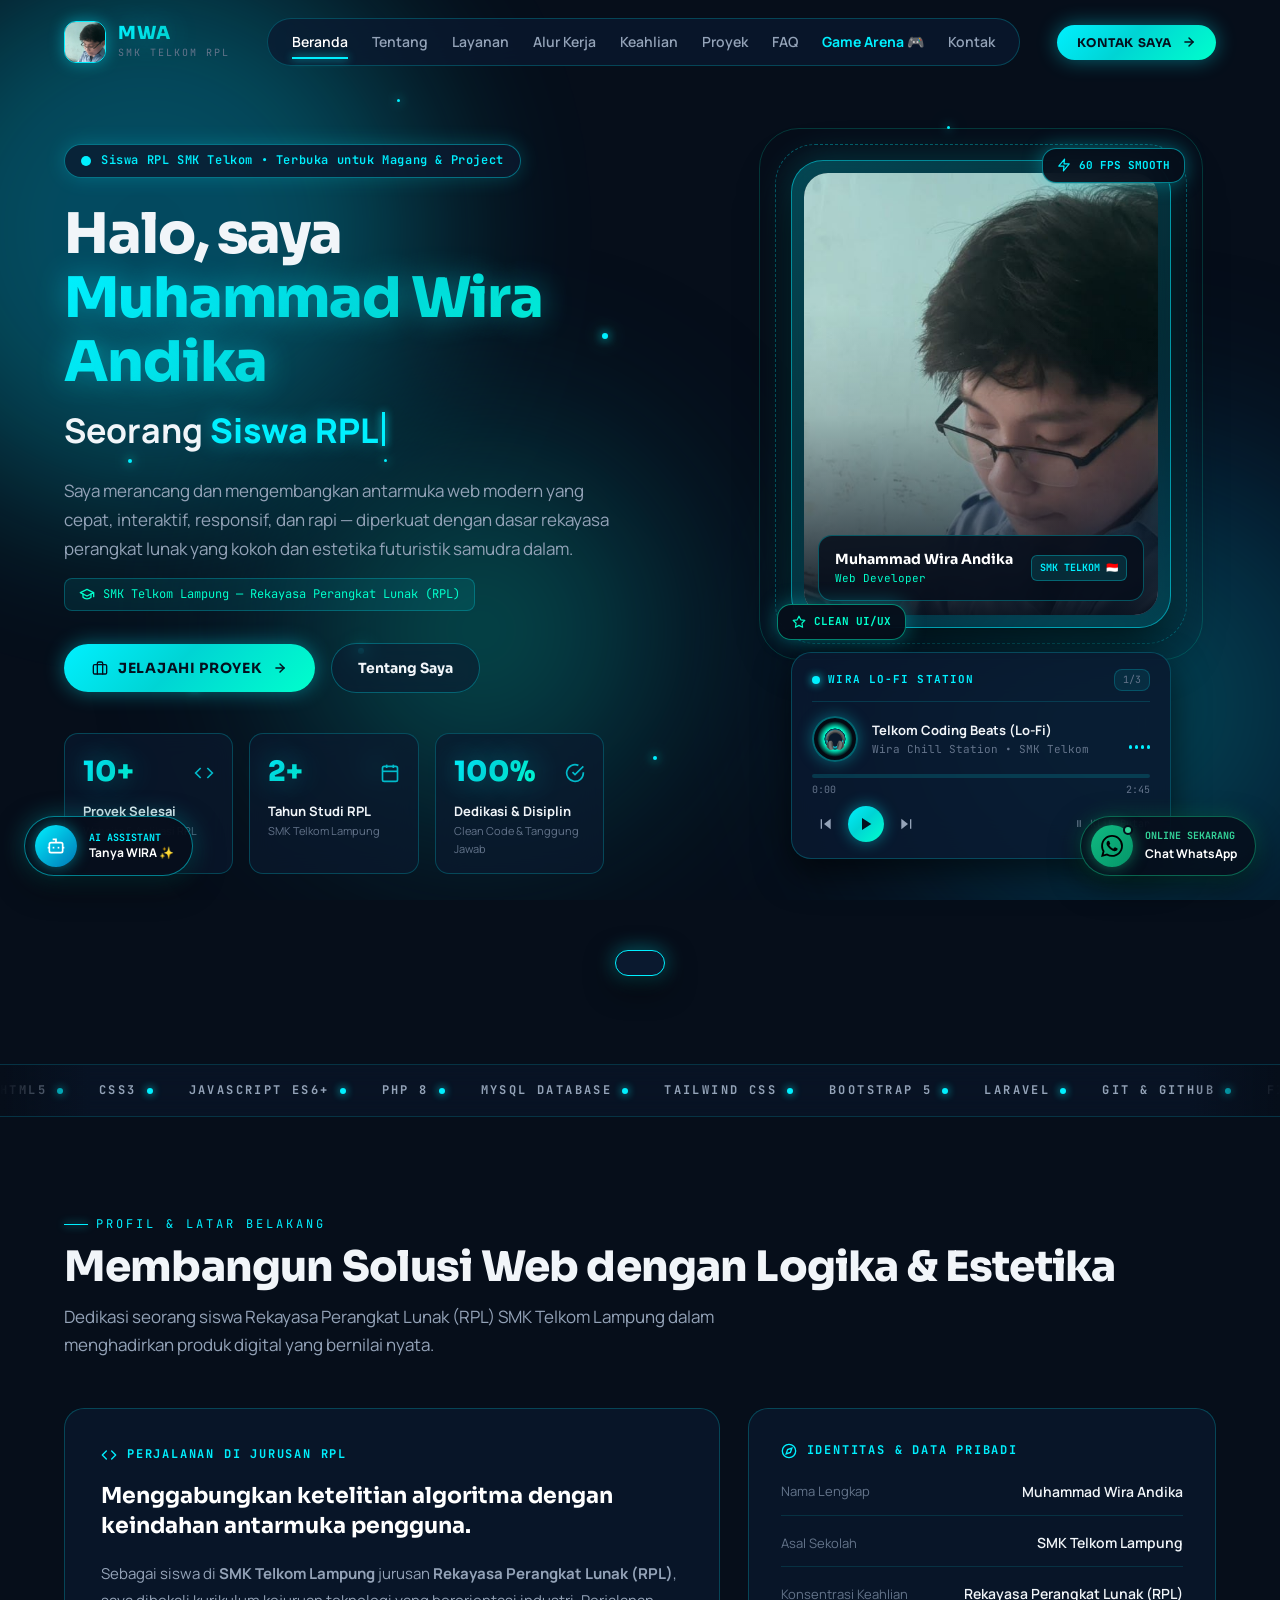
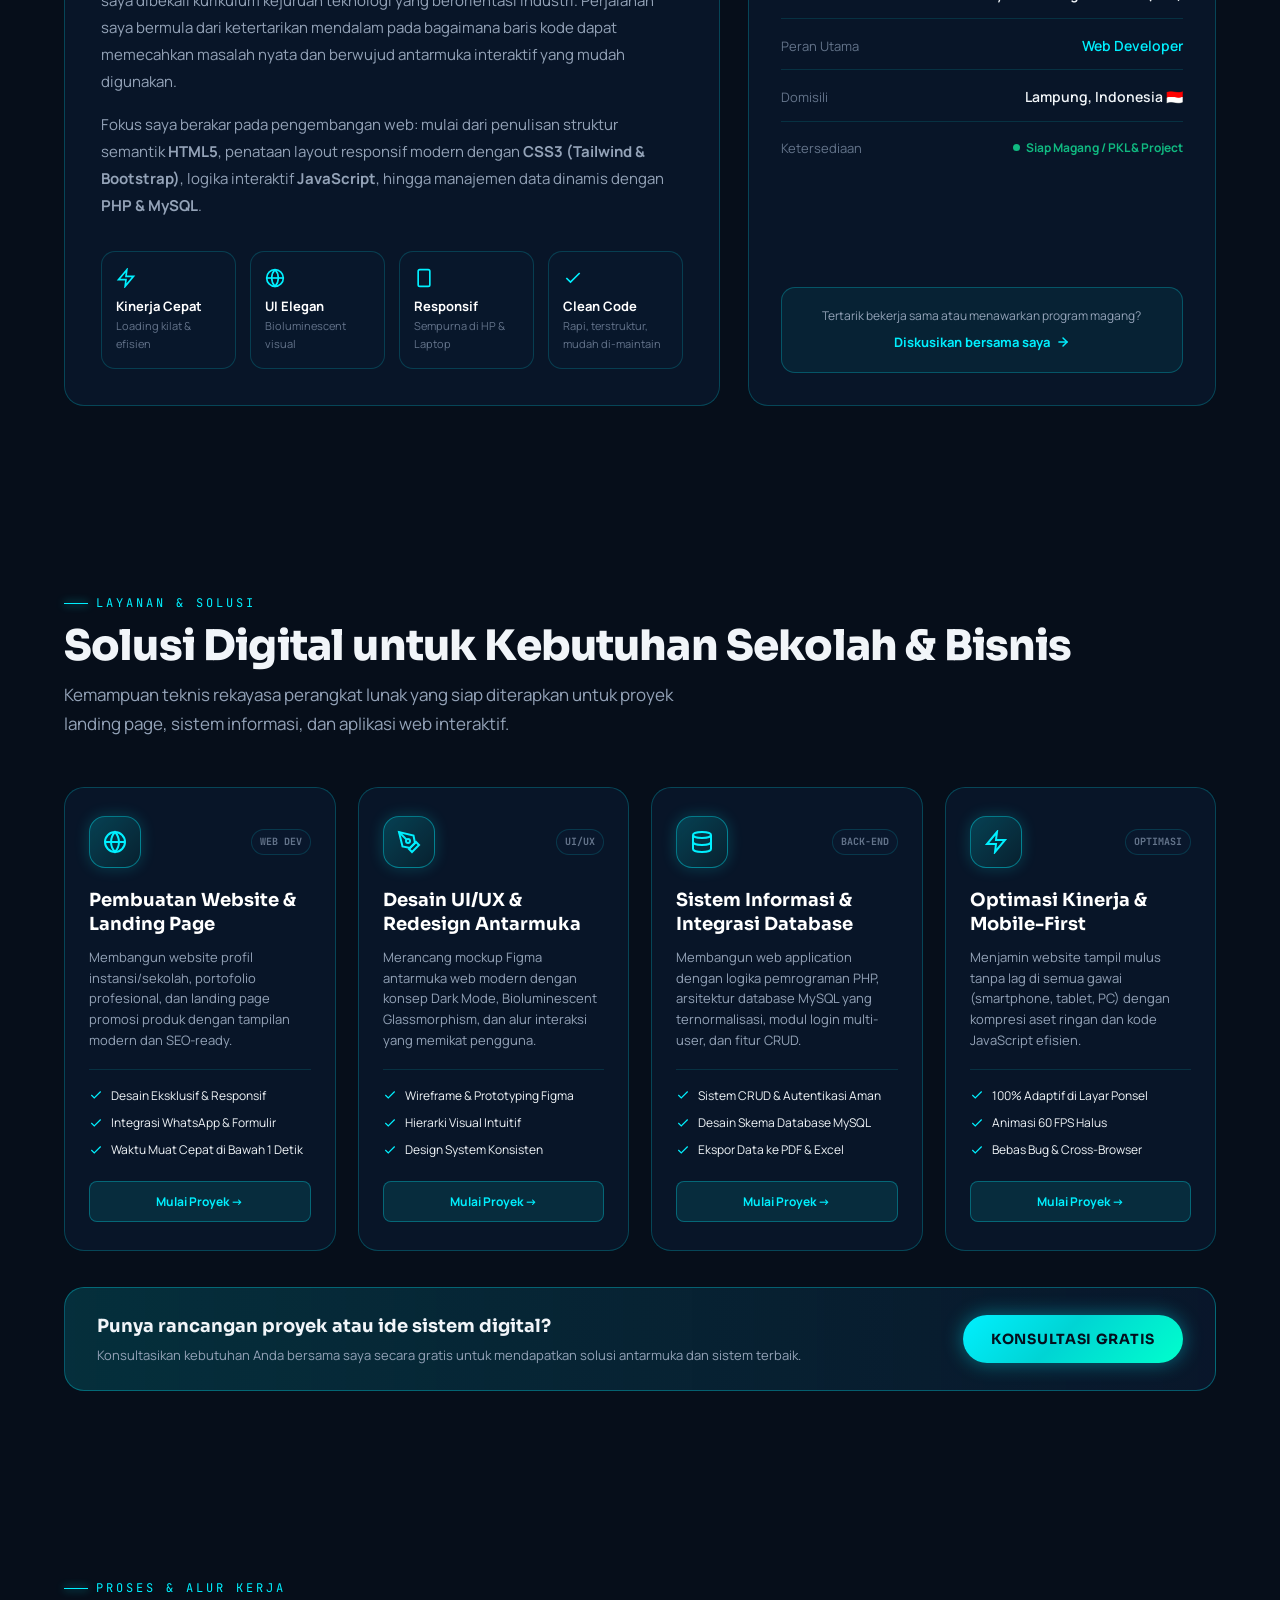
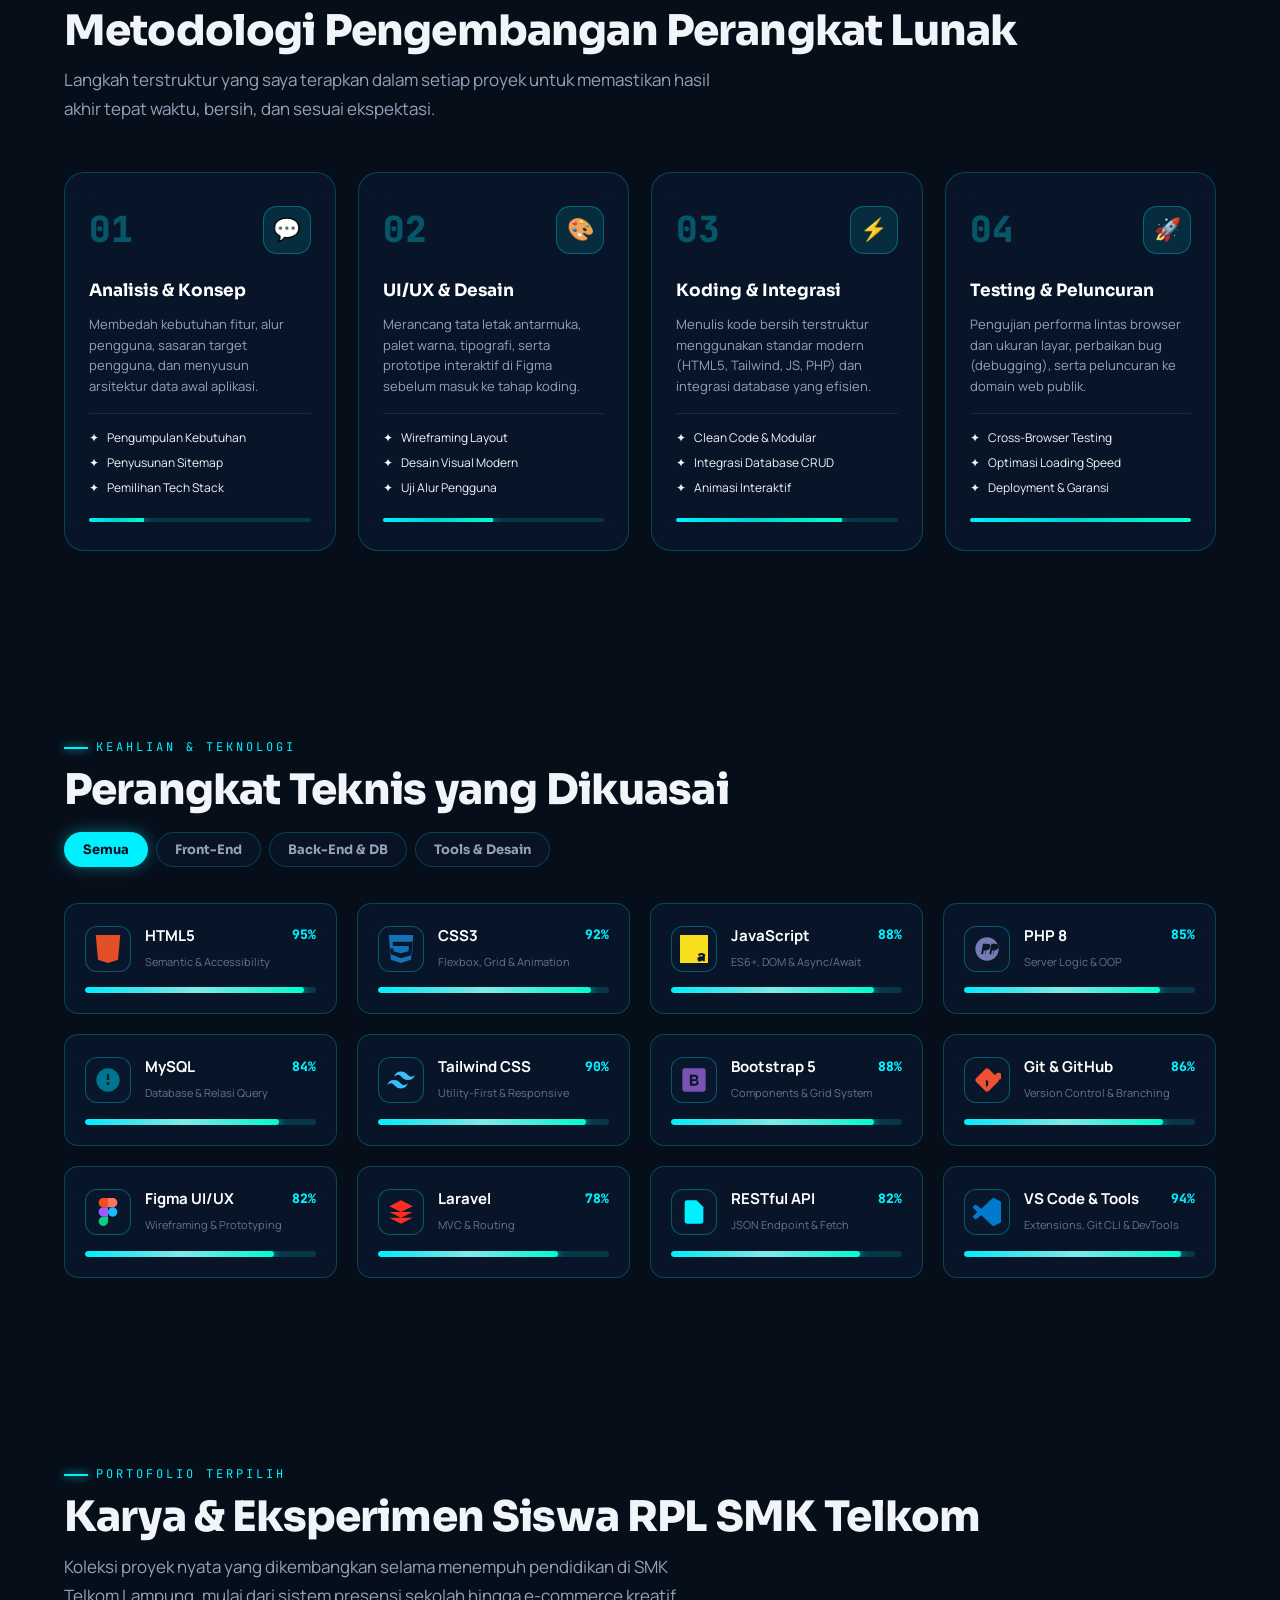
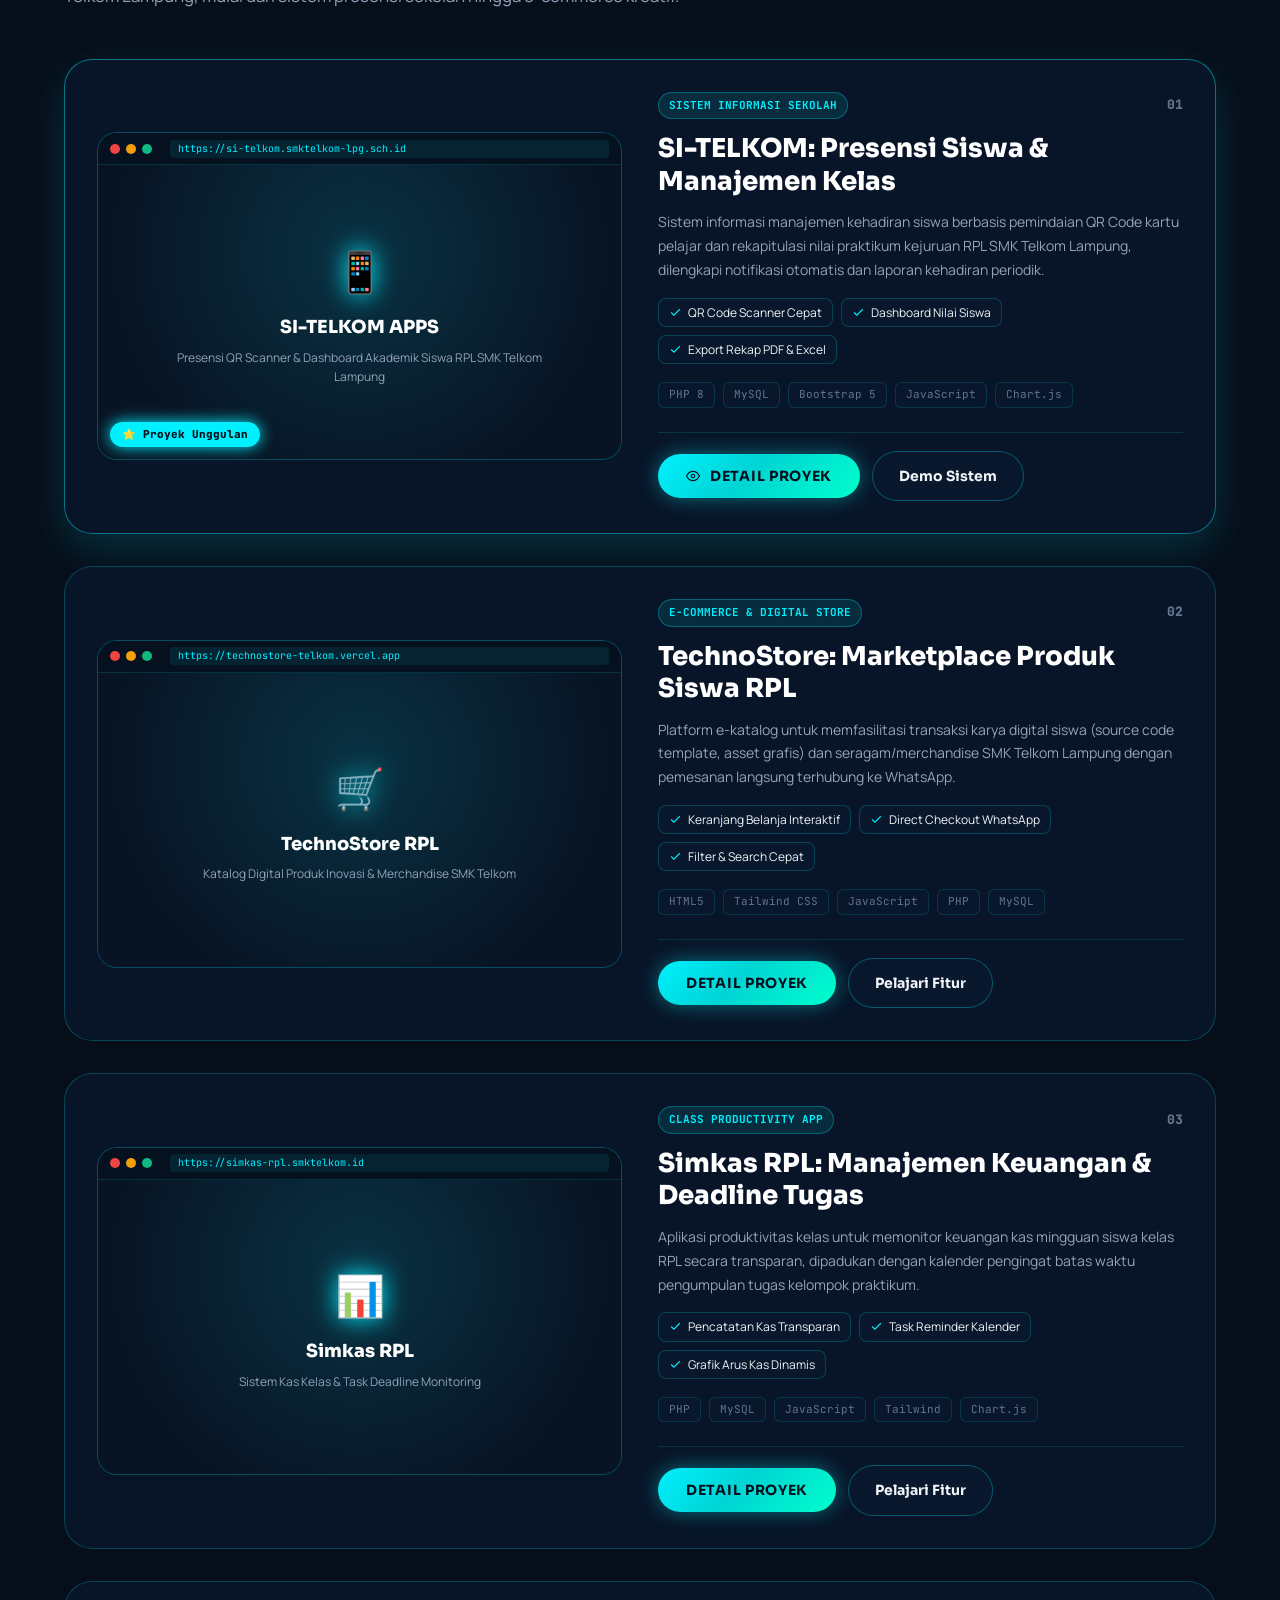
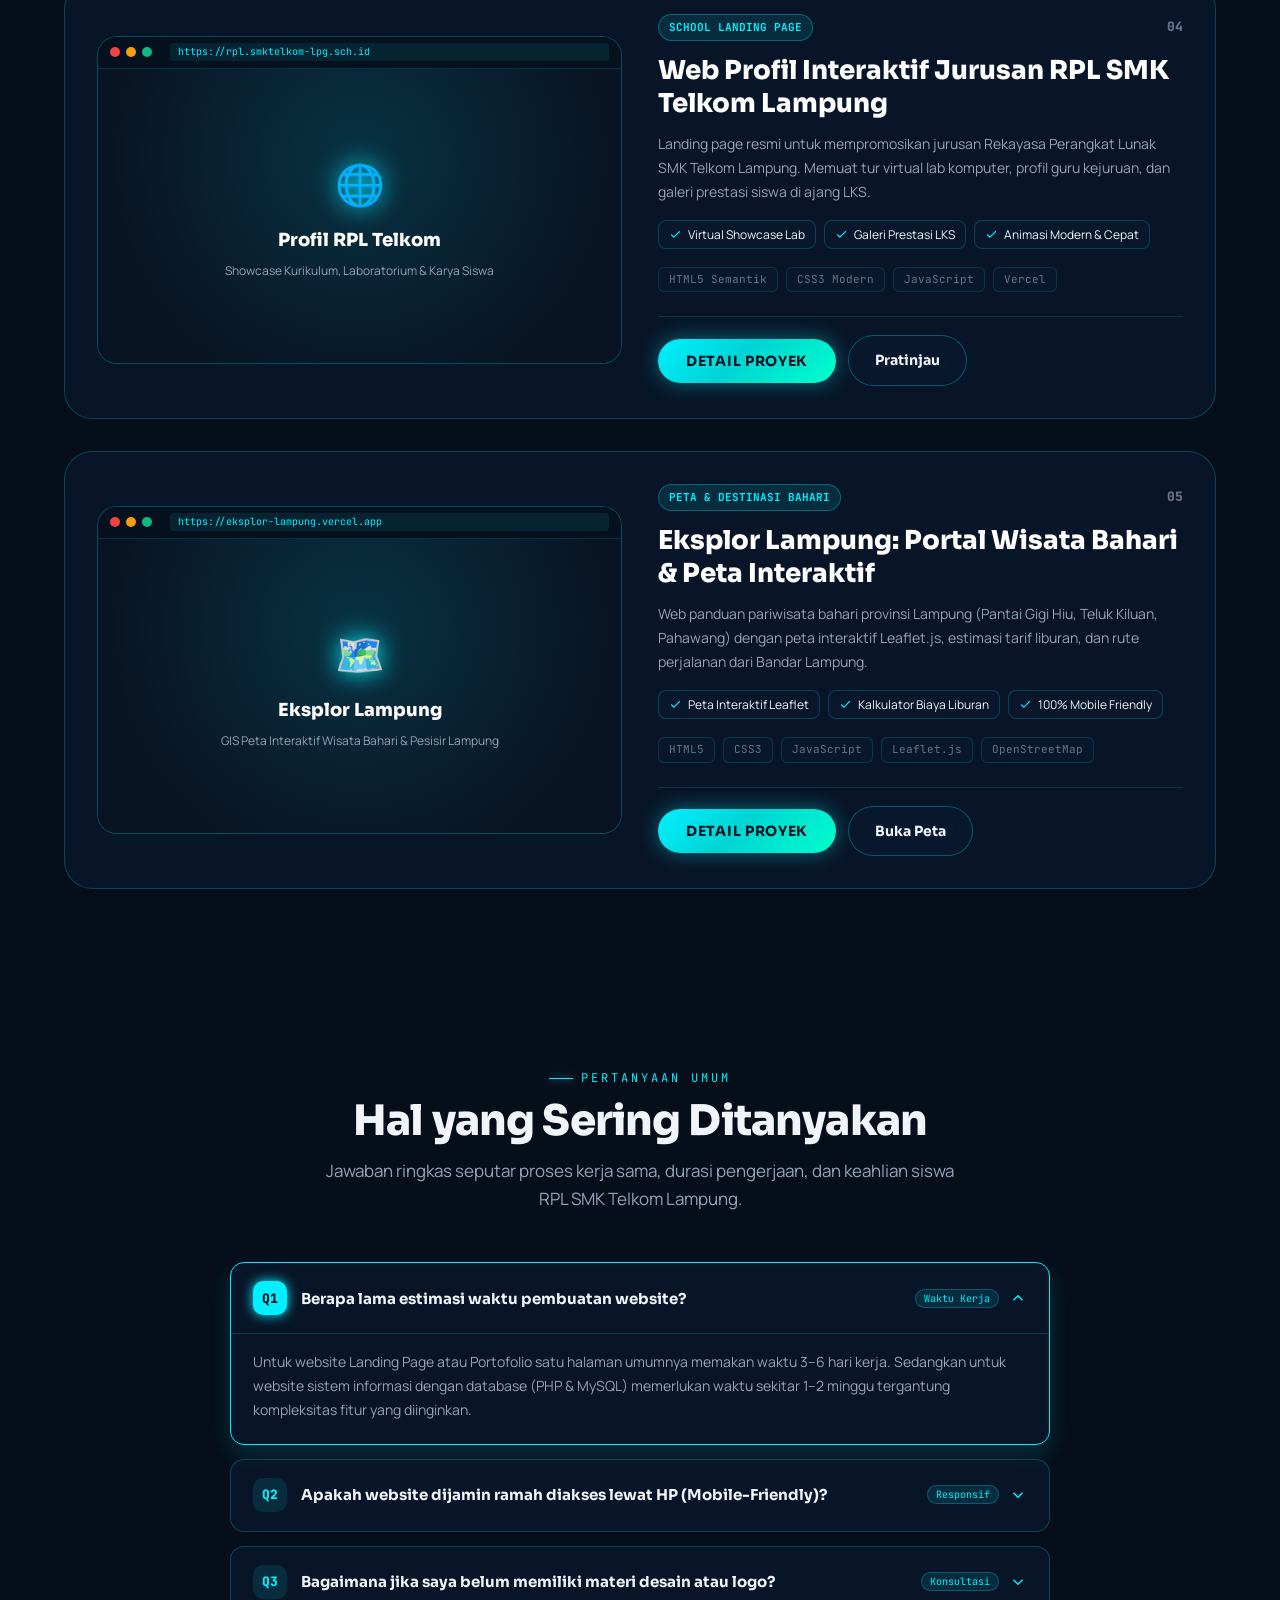
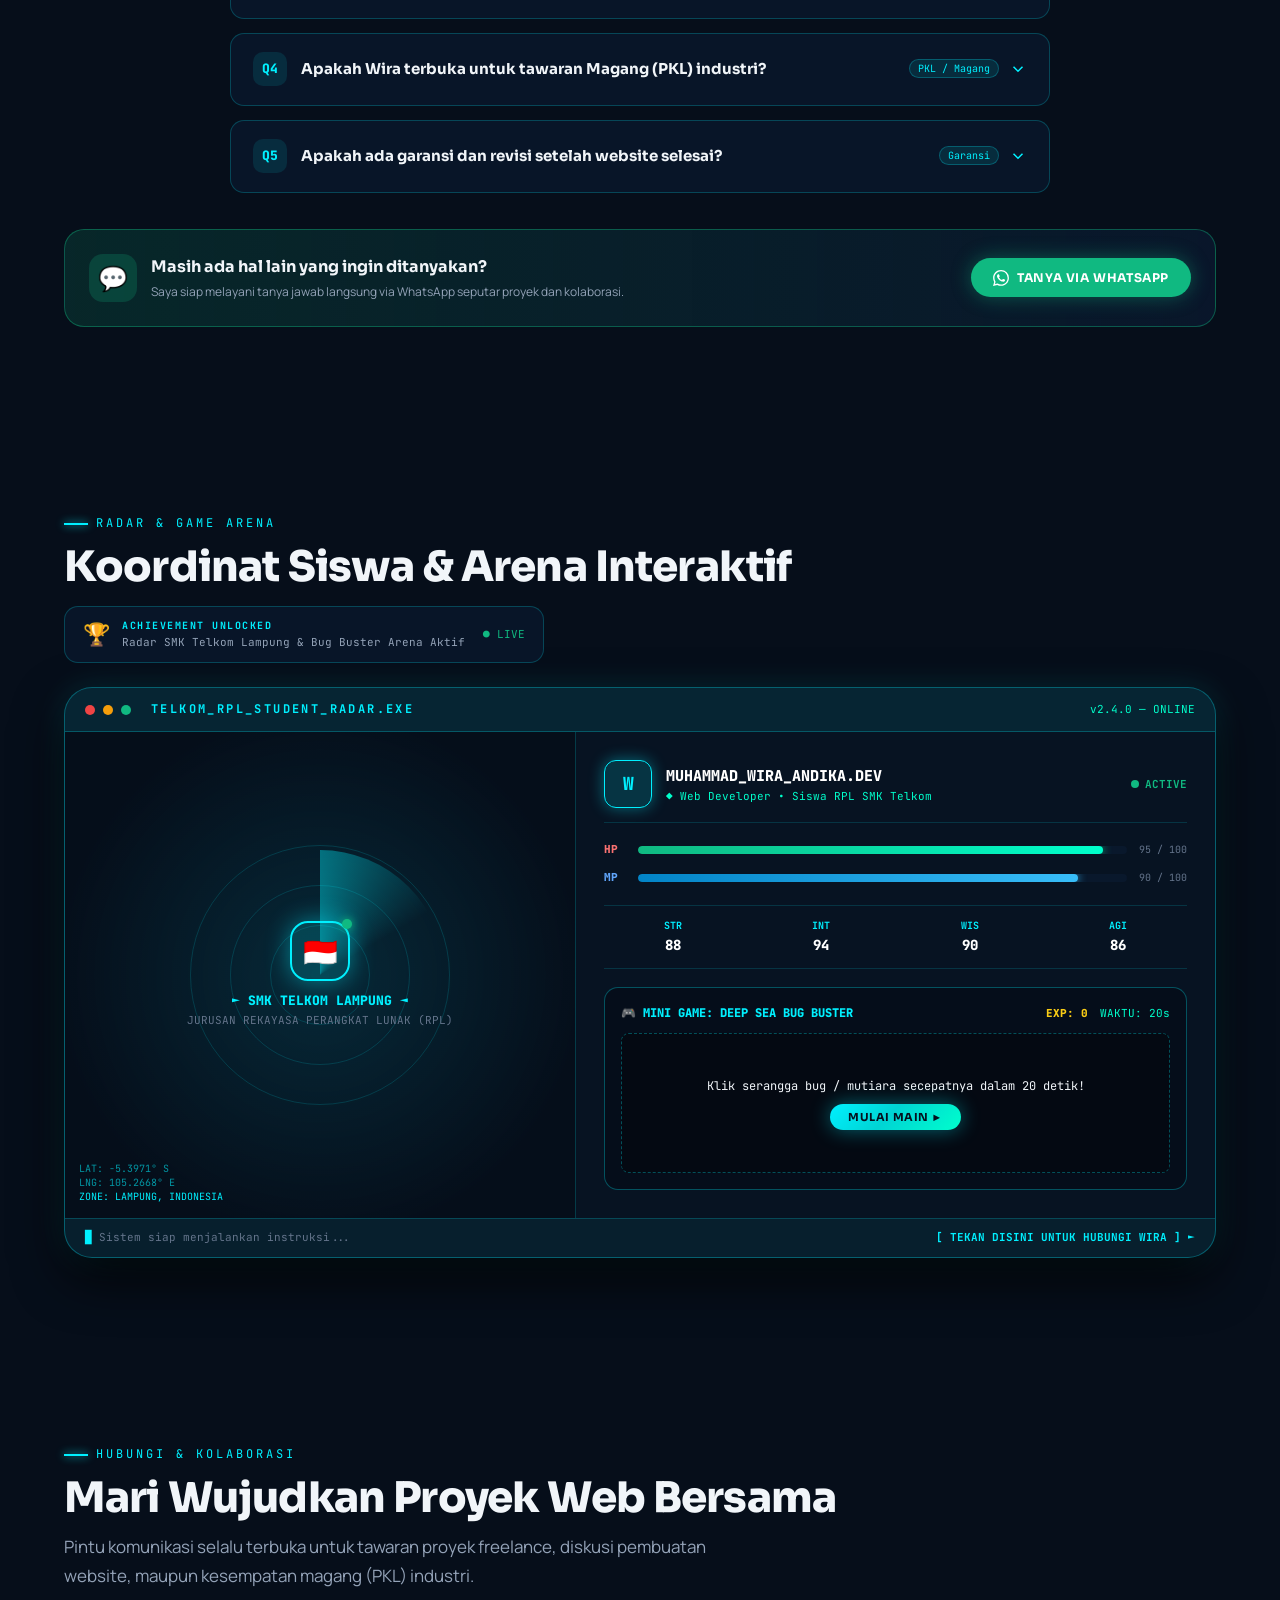
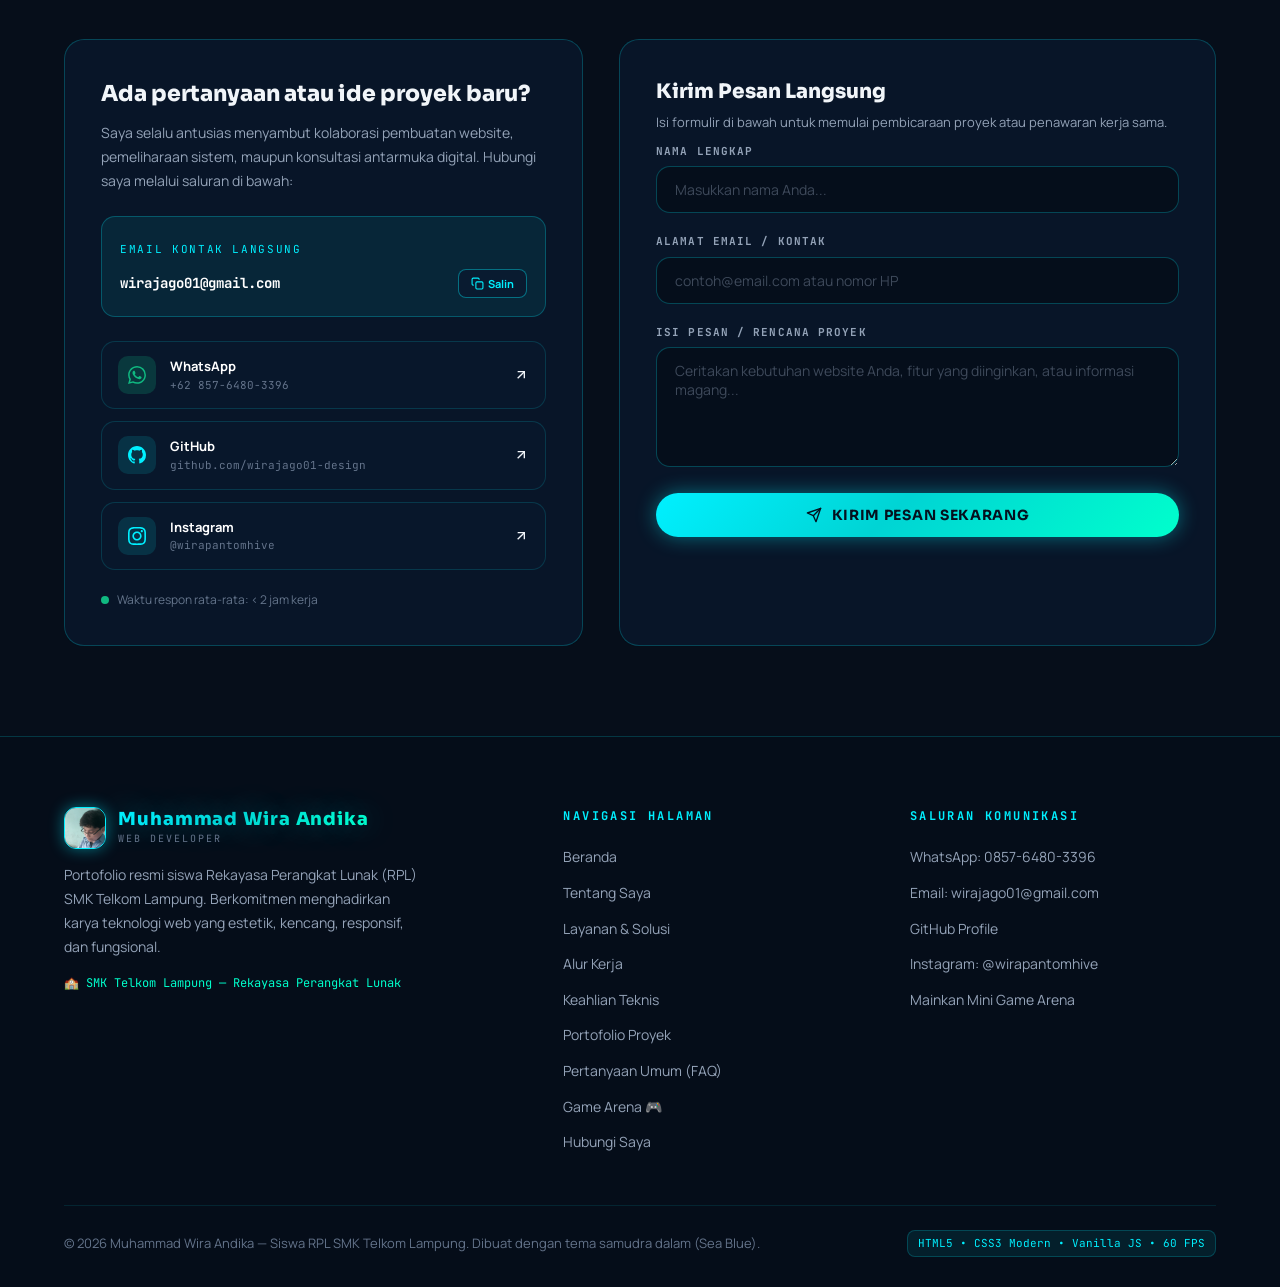
==== index.html @ 91355729 "commit pertama projek portofolio" ====
<!DOCTYPE html>
<html lang="id">
<head>
  <meta charset="UTF-8">
  <meta name="viewport" content="width=device-width, initial-scale=1.0">
  <title>Muhammad Wira Andika — Web Developer | Siswa RPL SMK Telkom Lampung</title>
  <meta name="description" content="Portofolio resmi Muhammad Wira Andika, siswa jurusan Rekayasa Perangkat Lunak (RPL) di SMK Telkom Lampung. Web Developer dengan spesialisasi front-end modern, responsive web, dan arsitektur kode bersih bertema laut dalam (Sea Blue).">
  <meta name="author" content="Muhammad Wira Andika">
  <meta name="theme-color" content="#060e1a">

  <!-- Open Graph -->
  <meta property="og:title" content="Muhammad Wira Andika — Web Developer | Siswa RPL SMK Telkom Lampung">
  <meta property="og:description" content="Portofolio Muhammad Wira Andika: Siswa RPL SMK Telkom Lampung, Web Developer bertema samudra dalam.">
  <meta property="og:image" content="profile.jpg">
  <meta property="og:type" content="website">

  <!-- Favicon Icon -->
  <link rel="icon" href="data:image/svg+xml,<svg xmlns='http://www.w3.org/2000/svg' viewBox='0 0 100 100'><circle cx='50' cy='50' r='45' fill='%23060e1a' stroke='%2300f0ff' stroke-width='6'/><text x='50%' y='58%' font-size='38' font-family='sans-serif' font-weight='900' fill='%2300f0ff' text-anchor='middle'>W</text></svg>">

  <!-- Stylesheet -->
  <link rel="stylesheet" href="style.css">
</head>
<body>

  <!-- ==========================================================================
       TOP SCROLL INDICATOR
       ========================================================================== -->
  <div id="top-scroll-bar" class="top-scroll-bar"></div>

  <!-- ==========================================================================
       PRELOADER: DEEP SEA DIVING
       ========================================================================== -->
  <div id="preloader" class="preloader">
    <div class="preloader-content">
      <div class="preloader-avatar-box">
        <div class="preloader-ring"></div>
        <div class="preloader-ring"></div>
        <div class="preloader-logo-card">
          <img src="profile.jpg" alt="Muhammad Wira Andika">
        </div>
      </div>
      <div class="preloader-title">
        <span class="text-tide-shimmer">WIRA</span>
      </div>
      <div id="preloader-counter" class="preloader-counter">0%</div>
      <p class="preloader-subtitle">Menyelam ke Laut Dalam Portofolio...</p>
      <div class="preloader-bar-bg">
        <div id="preloader-bar-fill" class="preloader-bar-fill"></div>
      </div>
    </div>
  </div>

  <!-- ==========================================================================
       AMBIENT SEA BACKGROUND (Aurora & Bubbles)
       ========================================================================== -->
  <div id="ambient-background" class="ambient-background">
    <div class="aurora-blob aurora-blob-1"></div>
    <div class="aurora-blob aurora-blob-2"></div>
    <div class="aurora-blob aurora-blob-3"></div>
  </div>

  <!-- ==========================================================================
       HEADER & NAVIGATION BAR
       ========================================================================== -->
  <header id="header-nav" class="header-nav">
    <div class="container nav-inner">
      <!-- Logo / Brand -->
      <a href="#beranda" class="nav-brand">
        <div class="nav-logo-box">
          <img src="profile.jpg" alt="Muhammad Wira Andika">
        </div>
        <div class="nav-brand-text">
          <span class="nav-brand-name text-tide-shimmer">MWA</span>
          <span class="nav-brand-tag">SMK TELKOM RPL</span>
        </div>
      </a>

      <!-- Desktop Navigation Menu -->
      <nav class="nav-menu-desktop glass-pill">
        <a href="#beranda" class="nav-link active">Beranda</a>
        <a href="#tentang" class="nav-link">Tentang</a>
        <a href="#layanan" class="nav-link">Layanan</a>
        <a href="#alur-kerja" class="nav-link">Alur Kerja</a>
        <a href="#keahlian" class="nav-link">Keahlian</a>
        <a href="#proyek" class="nav-link">Proyek</a>
        <a href="#faq" class="nav-link">FAQ</a>
        <a href="#game-arena" class="nav-link nav-link-special">Game Arena 🎮</a>
        <a href="#kontak" class="nav-link">Kontak</a>
      </nav>

      <!-- Right Action & Hamburger Toggle -->
      <div class="nav-right-actions">
        <a href="#kontak" class="btn-tide btn-nav-contact">
          <span>Kontak Saya</span>
          <svg xmlns="http://www.w3.org/2000/svg" width="14" height="14" viewBox="0 0 24 24" fill="none" stroke="currentColor" stroke-width="2.5" stroke-linecap="round" stroke-linejoin="round">
            <line x1="5" y1="12" x2="19" y2="12"></line>
            <polyline points="12 5 19 12 12 19"></polyline>
          </svg>
        </a>
        <button id="hamburger-btn" class="hamburger-btn" aria-label="Buka Menu Navigasi">
          <svg xmlns="http://www.w3.org/2000/svg" width="22" height="22" viewBox="0 0 24 24" fill="none" stroke="currentColor" stroke-width="2" stroke-linecap="round" stroke-linejoin="round">
            <line x1="3" y1="12" x2="21" y2="12"></line>
            <line x1="3" y1="6" x2="21" y2="6"></line>
            <line x1="3" y1="18" x2="21" y2="18"></line>
          </svg>
        </button>
      </div>
    </div>
  </header>

  <!-- Mobile Drawer Menu -->
  <div id="drawer-backdrop" class="drawer-backdrop"></div>
  <aside id="mobile-nav-drawer" class="mobile-nav-drawer">
    <button id="mobile-nav-close" class="mobile-nav-close" aria-label="Tutup Menu">✕</button>
    <div class="nav-brand" style="margin-top: 10px;">
      <div class="nav-logo-box">
        <img src="profile.jpg" alt="Muhammad Wira Andika">
      </div>
      <div class="nav-brand-text">
        <span class="nav-brand-name text-tide-shimmer">Wira Andika</span>
        <span class="nav-brand-tag">SMK Telkom Lampung</span>
      </div>
    </div>
    <ul class="mobile-menu-links">
      <li><a href="#beranda"><span>Beranda</span><span>→</span></a></li>
      <li><a href="#tentang"><span>Tentang Saya</span><span>→</span></a></li>
      <li><a href="#layanan"><span>Layanan</span><span>→</span></a></li>
      <li><a href="#alur-kerja"><span>Alur Kerja</span><span>→</span></a></li>
      <li><a href="#keahlian"><span>Keahlian</span><span>→</span></a></li>
      <li><a href="#proyek"><span>Portofolio Proyek</span><span>→</span></a></li>
      <li><a href="#faq"><span>Pertanyaan Umum (FAQ)</span><span>→</span></a></li>
      <li><a href="#game-arena" style="color:var(--primary);font-weight:700;"><span>Game Arena 🎮</span><span>★</span></a></li>
      <li><a href="#kontak"><span>Hubungi Saya</span><span>→</span></a></li>
    </ul>
    <div style="margin-top: auto;">
      <a href="#kontak" class="btn-tide" style="width: 100%; text-align: center;">Mulai Kolaborasi</a>
    </div>
  </aside>

  <main>
    <!-- ==========================================================================
         HERO SECTION
         ========================================================================== -->
    <section id="beranda" class="hero-section">
      <div class="container hero-grid">
        <!-- Left Content -->
        <div class="hero-content">
          <div class="hero-status-pill">
            <span class="status-beacon">
              <span class="beacon-pulse"></span>
              <span class="beacon-dot"></span>
            </span>
            <span class="hero-status-text">Siswa RPL SMK Telkom • Terbuka untuk Magang & Project</span>
          </div>

          <h1 class="hero-title">
            Halo, saya <span class="text-tide-shimmer">Muhammad Wira Andika</span>
          </h1>

          <div class="hero-typing-wrap">
            Seorang <span id="typed-role" class="typed-role">Web Developer</span><span class="typing-cursor"></span>
          </div>

          <p class="hero-desc">
            Saya merancang dan mengembangkan antarmuka web modern yang cepat, interaktif, responsif, dan rapi — diperkuat dengan dasar rekayasa perangkat lunak yang kokoh dan estetika futuristik samudra dalam.
          </p>

          <div class="hero-school-badge">
            <svg xmlns="http://www.w3.org/2000/svg" width="16" height="16" viewBox="0 0 24 24" fill="none" stroke="currentColor" stroke-width="2" stroke-linecap="round" stroke-linejoin="round">
              <path d="M22 10v6M2 10l10-5 10 5-10 5z"></path>
              <path d="M6 12v5c3 3 9 3 12 0v-5"></path>
            </svg>
            <span>SMK Telkom Lampung — Rekayasa Perangkat Lunak (RPL)</span>
          </div>

          <div class="hero-actions">
            <a href="#proyek" class="btn-tide">
              <svg xmlns="http://www.w3.org/2000/svg" width="16" height="16" viewBox="0 0 24 24" fill="none" stroke="currentColor" stroke-width="2" stroke-linecap="round" stroke-linejoin="round">
                <rect x="2" y="7" width="20" height="14" rx="2" ry="2"></rect>
                <path d="M16 21V5a2 2 0 0 0-2-2h-4a2 2 0 0 0-2 2v16"></path>
              </svg>
              <span>Jelajahi Proyek</span>
              <svg xmlns="http://www.w3.org/2000/svg" width="14" height="14" viewBox="0 0 24 24" fill="none" stroke="currentColor" stroke-width="2.5" stroke-linecap="round" stroke-linejoin="round">
                <line x1="5" y1="12" x2="19" y2="12"></line>
                <polyline points="12 5 19 12 12 19"></polyline>
              </svg>
            </a>
            <a href="#tentang" class="btn-ghost-tide">
              <span>Tentang Saya</span>
            </a>
          </div>

          <!-- Stats Grid -->
          <div class="hero-stats-grid">
            <div class="stat-card">
              <div class="stat-header">
                <span class="stat-num text-tide-shimmer">10+</span>
                <svg class="stat-icon" xmlns="http://www.w3.org/2000/svg" width="20" height="20" viewBox="0 0 24 24" fill="none" stroke="currentColor" stroke-width="2">
                  <path d="M16 18l6-6-6-6"></path>
                  <path d="M8 6l-6 6 6 6"></path>
                </svg>
              </div>
              <p class="stat-label">Proyek Selesai</p>
              <p class="stat-sub">Website & Aplikasi RPL</p>
            </div>

            <div class="stat-card">
              <div class="stat-header">
                <span class="stat-num text-tide-shimmer">2+</span>
                <svg class="stat-icon" xmlns="http://www.w3.org/2000/svg" width="20" height="20" viewBox="0 0 24 24" fill="none" stroke="currentColor" stroke-width="2">
                  <rect x="3" y="4" width="18" height="18" rx="2" ry="2"></rect>
                  <line x1="16" y1="2" x2="16" y2="6"></line>
                  <line x1="8" y1="2" x2="8" y2="6"></line>
                  <line x1="3" y1="10" x2="21" y2="10"></line>
                </svg>
              </div>
              <p class="stat-label">Tahun Studi RPL</p>
              <p class="stat-sub">SMK Telkom Lampung</p>
            </div>

            <div class="stat-card">
              <div class="stat-header">
                <span class="stat-num text-tide-shimmer">100%</span>
                <svg class="stat-icon" xmlns="http://www.w3.org/2000/svg" width="20" height="20" viewBox="0 0 24 24" fill="none" stroke="currentColor" stroke-width="2">
                  <path d="M22 11.08V12a10 10 0 1 1-5.93-9.14"></path>
                  <polyline points="22 4 12 14.01 9 11.01"></polyline>
                </svg>
              </div>
              <p class="stat-label">Dedikasi & Disiplin</p>
              <p class="stat-sub">Clean Code & Tanggung Jawab</p>
            </div>
          </div>
        </div>

        <!-- Right Visual: 3D Tilt Card & Lo-Fi Music Widget -->
        <div class="hero-visual-col">
          <div id="profile-card-container" class="profile-card-wrapper">
            <div class="orbit-ring orbit-ring-1"></div>
            <div class="orbit-ring orbit-ring-2"></div>

            <!-- Floating Badges -->
            <div class="chip-floating chip-top-right">
              <svg xmlns="http://www.w3.org/2000/svg" width="14" height="14" viewBox="0 0 24 24" fill="none" stroke="currentColor" stroke-width="2" stroke-linecap="round" stroke-linejoin="round">
                <polygon points="13 2 3 14 12 14 11 22 21 10 12 10 13 2"></polygon>
              </svg>
              <span>60 FPS SMOOTH</span>
            </div>

            <div class="chip-floating chip-bottom-left">
              <svg xmlns="http://www.w3.org/2000/svg" width="14" height="14" viewBox="0 0 24 24" fill="none" stroke="currentColor" stroke-width="2" stroke-linecap="round" stroke-linejoin="round">
                <path d="M12 2l3.09 6.26L22 9.27l-5 4.87 1.18 6.88L12 17.77l-6.18 3.25L7 14.14 2 9.27l6.91-1.01L12 2z"></path>
              </svg>
              <span>CLEAN UI/UX</span>
            </div>

            <!-- Profile Card -->
            <div id="profile-tilt-card" class="tilt-card">
              <div class="profile-img-box">
                <img src="profile.jpg" alt="Foto Profil Muhammad Wira Andika">
                <div class="profile-img-overlay"></div>
                <div class="profile-badge-overlay">
                  <div class="profile-name-title">
                    <h4>Muhammad Wira Andika</h4>
                    <p>Web Developer</p>
                  </div>
                  <span class="profile-school-tag">SMK TELKOM 🇮🇩</span>
                </div>
              </div>
            </div>
          </div>

          <!-- Lo-Fi Music Player Widget -->
          <div class="lofi-station-card">
            <div class="lofi-top">
              <div class="lofi-live-indicator">
                <span class="radio-dot"></span>
                <span>Wira Lo-Fi Station</span>
              </div>
              <span id="lofi-track-count" class="lofi-track-count">1/3</span>
            </div>

            <div class="lofi-main">
              <div id="lofi-vinyl-disc" class="lofi-vinyl-disc">🎧</div>
              <div class="lofi-info">
                <h4 id="lofi-song-title" class="lofi-song-title">Telkom Coding Beats (Lo-Fi)</h4>
                <p id="lofi-artist" class="lofi-artist">Wira Chill Station • SMK Telkom</p>
              </div>
              <div class="equalizer-bars">
                <span class="eq-bar"></span>
                <span class="eq-bar"></span>
                <span class="eq-bar"></span>
                <span class="eq-bar"></span>
              </div>
            </div>

            <div id="lofi-progress-container" class="lofi-progress-container">
              <div class="lofi-progress-bg">
                <div id="lofi-progress-bar" class="lofi-progress-bar"></div>
              </div>
              <div class="lofi-time-row">
                <span id="lofi-current-time">0:00</span>
                <span id="lofi-total-time">2:45</span>
              </div>
            </div>

            <div class="lofi-controls">
              <div class="lofi-btn-group">
                <button id="lofi-prev-btn" class="lofi-btn" aria-label="Lagu Sebelumnya" title="Lagu Sebelumnya">
                  <svg xmlns="http://www.w3.org/2000/svg" width="16" height="16" viewBox="0 0 24 24" fill="currentColor">
                    <polygon points="19 20 9 12 19 4 19 20"></polygon>
                    <line x1="5" y1="19" x2="5" y2="5" stroke="currentColor" stroke-width="2"></line>
                  </svg>
                </button>
                <button id="lofi-play-btn" class="lofi-btn lofi-play-btn" aria-label="Putar Musik" title="Putar Musik">
                  <svg xmlns="http://www.w3.org/2000/svg" width="16" height="16" viewBox="0 0 24 24" fill="currentColor">
                    <polygon points="6 3 20 12 6 21 6 3"></polygon>
                  </svg>
                </button>
                <button id="lofi-next-btn" class="lofi-btn" aria-label="Lagu Berikutnya" title="Lagu Berikutnya">
                  <svg xmlns="http://www.w3.org/2000/svg" width="16" height="16" viewBox="0 0 24 24" fill="currentColor">
                    <polygon points="5 4 15 12 5 20 5 4"></polygon>
                    <line x1="19" y1="5" x2="19" y2="19" stroke="currentColor" stroke-width="2"></line>
                  </svg>
                </button>
              </div>
              <span id="lofi-status-note" class="lofi-status-note">⏸ Klik Putar</span>
            </div>
          </div>
        </div>
      </div>

      <!-- Wave divider -->
      <div class="wave-separator">
        <svg viewBox="0 0 1200 120" preserveAspectRatio="none">
          <path d="M0,0 C150,90 350,-40 500,50 C650,140 900,10 1200,40 L1200,120 L0,120 Z" fill="rgba(0, 240, 255, 0.06)"></path>
          <path d="M0,20 C200,80 450,10 700,70 C950,130 1100,30 1200,60 L1200,120 L0,120 Z" fill="rgba(6, 14, 26, 0.8)"></path>
        </svg>
      </div>
    </section>

    <!-- ==========================================================================
         TICKER MARQUEE
         ========================================================================== -->
    <div class="ticker-section">
      <div class="ticker-fade-left"></div>
      <div class="ticker-fade-right"></div>
      <div class="ticker-track">
        <!-- Loop items -->
        <span class="ticker-item"><span>HTML5</span><span class="ticker-dot"></span></span>
        <span class="ticker-item"><span>CSS3</span><span class="ticker-dot"></span></span>
        <span class="ticker-item"><span>JavaScript ES6+</span><span class="ticker-dot"></span></span>
        <span class="ticker-item"><span>PHP 8</span><span class="ticker-dot"></span></span>
        <span class="ticker-item"><span>MySQL Database</span><span class="ticker-dot"></span></span>
        <span class="ticker-item"><span>Tailwind CSS</span><span class="ticker-dot"></span></span>
        <span class="ticker-item"><span>Bootstrap 5</span><span class="ticker-dot"></span></span>
        <span class="ticker-item"><span>Laravel</span><span class="ticker-dot"></span></span>
        <span class="ticker-item"><span>Git & GitHub</span><span class="ticker-dot"></span></span>
        <span class="ticker-item"><span>Figma UI/UX</span><span class="ticker-dot"></span></span>
        <span class="ticker-item"><span>Responsive Design</span><span class="ticker-dot"></span></span>
        <span class="ticker-item"><span>REST API</span><span class="ticker-dot"></span></span>
        <span class="ticker-item"><span>SMK Telkom Lampung</span><span class="ticker-dot"></span></span>

        <!-- Duplicated for seamless infinite loop -->
        <span class="ticker-item"><span>HTML5</span><span class="ticker-dot"></span></span>
        <span class="ticker-item"><span>CSS3</span><span class="ticker-dot"></span></span>
        <span class="ticker-item"><span>JavaScript ES6+</span><span class="ticker-dot"></span></span>
        <span class="ticker-item"><span>PHP 8</span><span class="ticker-dot"></span></span>
        <span class="ticker-item"><span>MySQL Database</span><span class="ticker-dot"></span></span>
        <span class="ticker-item"><span>Tailwind CSS</span><span class="ticker-dot"></span></span>
        <span class="ticker-item"><span>Bootstrap 5</span><span class="ticker-dot"></span></span>
        <span class="ticker-item"><span>Laravel</span><span class="ticker-dot"></span></span>
        <span class="ticker-item"><span>Git & GitHub</span><span class="ticker-dot"></span></span>
        <span class="ticker-item"><span>Figma UI/UX</span><span class="ticker-dot"></span></span>
        <span class="ticker-item"><span>Responsive Design</span><span class="ticker-dot"></span></span>
        <span class="ticker-item"><span>REST API</span><span class="ticker-dot"></span></span>
        <span class="ticker-item"><span>SMK Telkom Lampung</span><span class="ticker-dot"></span></span>
      </div>
    </div>

    <!-- ==========================================================================
         SECTION TENTANG SAYA
         ========================================================================== -->
    <section id="tentang" class="section">
      <div class="container">
        <div class="section-header">
          <p class="section-tag">Profil & Latar Belakang</p>
          <h2 class="section-heading">Membangun Solusi Web dengan Logika & Estetika</h2>
          <p class="section-lead">Dedikasi seorang siswa Rekayasa Perangkat Lunak (RPL) SMK Telkom Lampung dalam menghadirkan produk digital yang bernilai nyata.</p>
        </div>

        <div class="about-grid">
          <!-- Main Narrative Card -->
          <div class="glass-card about-main-card">
            <div class="about-topic">
              <svg xmlns="http://www.w3.org/2000/svg" width="16" height="16" viewBox="0 0 24 24" fill="none" stroke="currentColor" stroke-width="2" stroke-linecap="round" stroke-linejoin="round">
                <polyline points="16 18 22 12 16 6"></polyline>
                <polyline points="8 6 2 12 8 18"></polyline>
              </svg>
              <span>Perjalanan di Jurusan RPL</span>
            </div>
            <h3 class="about-quote">
              Menggabungkan ketelitian algoritma dengan keindahan antarmuka pengguna.
            </h3>
            <p class="about-paragraph">
              Sebagai siswa di <strong>SMK Telkom Lampung</strong> jurusan <strong>Rekayasa Perangkat Lunak (RPL)</strong>, saya dibekali kurikulum kejuruan teknologi yang berorientasi industri. Perjalanan saya bermula dari ketertarikan mendalam pada bagaimana baris kode dapat memecahkan masalah nyata dan berwujud antarmuka interaktif yang mudah digunakan.
            </p>
            <p class="about-paragraph">
              Fokus saya berakar pada pengembangan web: mulai dari penulisan struktur semantik <strong>HTML5</strong>, penataan layout responsif modern dengan <strong>CSS3 (Tailwind & Bootstrap)</strong>, logika interaktif <strong>JavaScript</strong>, hingga manajemen data dinamis dengan <strong>PHP & MySQL</strong>.
            </p>

            <div class="about-pillars">
              <div class="pillar-box">
                <div class="pillar-icon">
                  <svg xmlns="http://www.w3.org/2000/svg" width="20" height="20" viewBox="0 0 24 24" fill="none" stroke="currentColor" stroke-width="2">
                    <polygon points="13 2 3 14 12 14 11 22 21 10 12 10 13 2"></polygon>
                  </svg>
                </div>
                <h4 class="pillar-title">Kinerja Cepat</h4>
                <p class="pillar-desc">Loading kilat & efisien</p>
              </div>

              <div class="pillar-box">
                <div class="pillar-icon">
                  <svg xmlns="http://www.w3.org/2000/svg" width="20" height="20" viewBox="0 0 24 24" fill="none" stroke="currentColor" stroke-width="2">
                    <circle cx="12" cy="12" r="10"></circle>
                    <path d="M12 2a14.5 14.5 0 0 0 0 20 14.5 14.5 0 0 0 0-20"></path>
                    <path d="M2 12h20"></path>
                  </svg>
                </div>
                <h4 class="pillar-title">UI Elegan</h4>
                <p class="pillar-desc">Bioluminescent visual</p>
              </div>

              <div class="pillar-box">
                <div class="pillar-icon">
                  <svg xmlns="http://www.w3.org/2000/svg" width="20" height="20" viewBox="0 0 24 24" fill="none" stroke="currentColor" stroke-width="2">
                    <rect x="5" y="2" width="14" height="20" rx="2" ry="2"></rect>
                    <line x1="12" y1="18" x2="12.01" y2="18"></line>
                  </svg>
                </div>
                <h4 class="pillar-title">Responsif</h4>
                <p class="pillar-desc">Sempurna di HP & Laptop</p>
              </div>

              <div class="pillar-box">
                <div class="pillar-icon">
                  <svg xmlns="http://www.w3.org/2000/svg" width="20" height="20" viewBox="0 0 24 24" fill="none" stroke="currentColor" stroke-width="2">
                    <polyline points="20 6 9 17 4 12"></polyline>
                  </svg>
                </div>
                <h4 class="pillar-title">Clean Code</h4>
                <p class="pillar-desc">Rapi, terstruktur, mudah di-maintain</p>
              </div>
            </div>
          </div>

          <!-- Quick Info Identity Card -->
          <div class="glass-card about-info-card">
            <div>
              <div class="about-topic">
                <svg xmlns="http://www.w3.org/2000/svg" width="16" height="16" viewBox="0 0 24 24" fill="none" stroke="currentColor" stroke-width="2">
                  <circle cx="12" cy="12" r="10"></circle>
                  <polygon points="16.24 7.76 14.12 14.12 7.76 16.24 9.88 9.88 16.24 7.76"></polygon>
                </svg>
                <span>Identitas & Data Pribadi</span>
              </div>

              <ul class="info-list">
                <li class="info-item">
                  <span class="info-label">Nama Lengkap</span>
                  <span class="info-val">Muhammad Wira Andika</span>
                </li>
                <li class="info-item">
                  <span class="info-label">Asal Sekolah</span>
                  <span class="info-val">SMK Telkom Lampung</span>
                </li>
                <li class="info-item">
                  <span class="info-label">Konsentrasi Keahlian</span>
                  <span class="info-val">Rekayasa Perangkat Lunak (RPL)</span>
                </li>
                <li class="info-item">
                  <span class="info-label">Peran Utama</span>
                  <span class="info-val" style="color:var(--primary);">Web Developer</span>
                </li>
                <li class="info-item">
                  <span class="info-label">Domisili</span>
                  <span class="info-val">Lampung, Indonesia 🇮🇩</span>
                </li>
                <li class="info-item">
                  <span class="info-label">Ketersediaan</span>
                  <span class="status-active-badge">
                    <span style="width:7px;height:7px;border-radius:50%;background:#10b981;"></span>
                    Siap Magang / PKL & Project
                  </span>
                </li>
              </ul>
            </div>

            <div class="about-cta-callout">
              <p>Tertarik bekerja sama atau menawarkan program magang?</p>
              <a href="#kontak">
                <span>Diskusikan bersama saya</span>
                <svg xmlns="http://www.w3.org/2000/svg" width="14" height="14" viewBox="0 0 24 24" fill="none" stroke="currentColor" stroke-width="2.5" stroke-linecap="round" stroke-linejoin="round">
                  <line x1="5" y1="12" x2="19" y2="12"></line>
                  <polyline points="12 5 19 12 12 19"></polyline>
                </svg>
              </a>
            </div>
          </div>
        </div>
      </div>
    </section>

    <!-- ==========================================================================
         SECTION LAYANAN
         ========================================================================== -->
    <section id="layanan" class="section">
      <div class="container">
        <div class="section-header">
          <p class="section-tag">Layanan & Solusi</p>
          <h2 class="section-heading">Solusi Digital untuk Kebutuhan Sekolah & Bisnis</h2>
          <p class="section-lead">Kemampuan teknis rekayasa perangkat lunak yang siap diterapkan untuk proyek landing page, sistem informasi, dan aplikasi web interaktif.</p>
        </div>

        <div class="services-grid">
          <!-- Service 1 -->
          <div class="glass-card service-card">
            <div>
              <div class="service-top">
                <div class="service-icon-box">
                  <svg xmlns="http://www.w3.org/2000/svg" width="24" height="24" viewBox="0 0 24 24" fill="none" stroke="currentColor" stroke-width="2">
                    <circle cx="12" cy="12" r="10"></circle>
                    <line x1="2" y1="12" x2="22" y2="12"></line>
                    <path d="M12 2a15.3 15.3 0 0 1 4 10 15.3 15.3 0 0 1-4 10 15.3 15.3 0 0 1-4-10 15.3 15.3 0 0 1 4-10z"></path>
                  </svg>
                </div>
                <span class="service-category-badge">Web Dev</span>
              </div>
              <h3 class="service-title">Pembuatan Website & Landing Page</h3>
              <p class="service-desc">Membangun website profil instansi/sekolah, portofolio profesional, dan landing page promosi produk dengan tampilan modern dan SEO-ready.</p>
              <ul class="service-features">
                <li class="service-feature-item">
                  <svg xmlns="http://www.w3.org/2000/svg" width="14" height="14" viewBox="0 0 24 24" fill="none" stroke="currentColor" stroke-width="2"><polyline points="20 6 9 17 4 12"></polyline></svg>
                  <span>Desain Eksklusif & Responsif</span>
                </li>
                <li class="service-feature-item">
                  <svg xmlns="http://www.w3.org/2000/svg" width="14" height="14" viewBox="0 0 24 24" fill="none" stroke="currentColor" stroke-width="2"><polyline points="20 6 9 17 4 12"></polyline></svg>
                  <span>Integrasi WhatsApp & Formulir</span>
                </li>
                <li class="service-feature-item">
                  <svg xmlns="http://www.w3.org/2000/svg" width="14" height="14" viewBox="0 0 24 24" fill="none" stroke="currentColor" stroke-width="2"><polyline points="20 6 9 17 4 12"></polyline></svg>
                  <span>Waktu Muat Cepat di Bawah 1 Detik</span>
                </li>
              </ul>
            </div>
            <a href="#kontak" class="service-btn">Mulai Proyek →</a>
          </div>

          <!-- Service 2 -->
          <div class="glass-card service-card">
            <div>
              <div class="service-top">
                <div class="service-icon-box">
                  <svg xmlns="http://www.w3.org/2000/svg" width="24" height="24" viewBox="0 0 24 24" fill="none" stroke="currentColor" stroke-width="2">
                    <path d="M12 19l7-7 3 3-7 7-3-3z"></path>
                    <path d="M18 13l-1.5-7.5L2 2l3.5 14.5L13 18l5-5z"></path>
                    <path d="M2 2l7.586 7.586"></path>
                    <circle cx="11" cy="11" r="2"></circle>
                  </svg>
                </div>
                <span class="service-category-badge">UI/UX</span>
              </div>
              <h3 class="service-title">Desain UI/UX & Redesign Antarmuka</h3>
              <p class="service-desc">Merancang mockup Figma antarmuka web modern dengan konsep Dark Mode, Bioluminescent Glassmorphism, dan alur interaksi yang memikat pengguna.</p>
              <ul class="service-features">
                <li class="service-feature-item">
                  <svg xmlns="http://www.w3.org/2000/svg" width="14" height="14" viewBox="0 0 24 24" fill="none" stroke="currentColor" stroke-width="2"><polyline points="20 6 9 17 4 12"></polyline></svg>
                  <span>Wireframe & Prototyping Figma</span>
                </li>
                <li class="service-feature-item">
                  <svg xmlns="http://www.w3.org/2000/svg" width="14" height="14" viewBox="0 0 24 24" fill="none" stroke="currentColor" stroke-width="2"><polyline points="20 6 9 17 4 12"></polyline></svg>
                  <span>Hierarki Visual Intuitif</span>
                </li>
                <li class="service-feature-item">
                  <svg xmlns="http://www.w3.org/2000/svg" width="14" height="14" viewBox="0 0 24 24" fill="none" stroke="currentColor" stroke-width="2"><polyline points="20 6 9 17 4 12"></polyline></svg>
                  <span>Design System Konsisten</span>
                </li>
              </ul>
            </div>
            <a href="#kontak" class="service-btn">Mulai Proyek →</a>
          </div>

          <!-- Service 3 -->
          <div class="glass-card service-card">
            <div>
              <div class="service-top">
                <div class="service-icon-box">
                  <svg xmlns="http://www.w3.org/2000/svg" width="24" height="24" viewBox="0 0 24 24" fill="none" stroke="currentColor" stroke-width="2">
                    <ellipse cx="12" cy="5" rx="9" ry="3"></ellipse>
                    <path d="M21 12c0 1.66-4 3-9 3s-9-1.34-9-3"></path>
                    <path d="M3 5v14c0 1.66 4 3 9 3s9-1.34 9-3V5"></path>
                  </svg>
                </div>
                <span class="service-category-badge">Back-End</span>
              </div>
              <h3 class="service-title">Sistem Informasi & Integrasi Database</h3>
              <p class="service-desc">Membangun web application dengan logika pemrograman PHP, arsitektur database MySQL yang ternormalisasi, modul login multi-user, dan fitur CRUD.</p>
              <ul class="service-features">
                <li class="service-feature-item">
                  <svg xmlns="http://www.w3.org/2000/svg" width="14" height="14" viewBox="0 0 24 24" fill="none" stroke="currentColor" stroke-width="2"><polyline points="20 6 9 17 4 12"></polyline></svg>
                  <span>Sistem CRUD & Autentikasi Aman</span>
                </li>
                <li class="service-feature-item">
                  <svg xmlns="http://www.w3.org/2000/svg" width="14" height="14" viewBox="0 0 24 24" fill="none" stroke="currentColor" stroke-width="2"><polyline points="20 6 9 17 4 12"></polyline></svg>
                  <span>Desain Skema Database MySQL</span>
                </li>
                <li class="service-feature-item">
                  <svg xmlns="http://www.w3.org/2000/svg" width="14" height="14" viewBox="0 0 24 24" fill="none" stroke="currentColor" stroke-width="2"><polyline points="20 6 9 17 4 12"></polyline></svg>
                  <span>Ekspor Data ke PDF & Excel</span>
                </li>
              </ul>
            </div>
            <a href="#kontak" class="service-btn">Mulai Proyek →</a>
          </div>

          <!-- Service 4 -->
          <div class="glass-card service-card">
            <div>
              <div class="service-top">
                <div class="service-icon-box">
                  <svg xmlns="http://www.w3.org/2000/svg" width="24" height="24" viewBox="0 0 24 24" fill="none" stroke="currentColor" stroke-width="2">
                    <polygon points="13 2 3 14 12 14 11 22 21 10 12 10 13 2"></polygon>
                  </svg>
                </div>
                <span class="service-category-badge">Optimasi</span>
              </div>
              <h3 class="service-title">Optimasi Kinerja & Mobile-First</h3>
              <p class="service-desc">Menjamin website tampil mulus tanpa lag di semua gawai (smartphone, tablet, PC) dengan kompresi aset ringan dan kode JavaScript efisien.</p>
              <ul class="service-features">
                <li class="service-feature-item">
                  <svg xmlns="http://www.w3.org/2000/svg" width="14" height="14" viewBox="0 0 24 24" fill="none" stroke="currentColor" stroke-width="2"><polyline points="20 6 9 17 4 12"></polyline></svg>
                  <span>100% Adaptif di Layar Ponsel</span>
                </li>
                <li class="service-feature-item">
                  <svg xmlns="http://www.w3.org/2000/svg" width="14" height="14" viewBox="0 0 24 24" fill="none" stroke="currentColor" stroke-width="2"><polyline points="20 6 9 17 4 12"></polyline></svg>
                  <span>Animasi 60 FPS Halus</span>
                </li>
                <li class="service-feature-item">
                  <svg xmlns="http://www.w3.org/2000/svg" width="14" height="14" viewBox="0 0 24 24" fill="none" stroke="currentColor" stroke-width="2"><polyline points="20 6 9 17 4 12"></polyline></svg>
                  <span>Bebas Bug & Cross-Browser</span>
                </li>
              </ul>
            </div>
            <a href="#kontak" class="service-btn">Mulai Proyek →</a>
          </div>
        </div>

        <!-- Banner Callout -->
        <div class="service-banner-cta">
          <div>
            <h4 style="font-family:var(--font-display);font-size:18px;font-weight:700;">Punya rancangan proyek atau ide sistem digital?</h4>
            <p style="font-size:13px;color:var(--text-secondary);margin-top:4px;">Konsultasikan kebutuhan Anda bersama saya secara gratis untuk mendapatkan solusi antarmuka dan sistem terbaik.</p>
          </div>
          <a href="#kontak" class="btn-tide">Konsultasi Gratis</a>
        </div>
      </div>
    </section>

    <!-- ==========================================================================
         SECTION ALUR KERJA
         ========================================================================== -->
    <section id="alur-kerja" class="section">
      <div class="container">
        <div class="section-header">
          <p class="section-tag">Proses & Alur Kerja</p>
          <h2 class="section-heading">Metodologi Pengembangan Perangkat Lunak</h2>
          <p class="section-lead">Langkah terstruktur yang saya terapkan dalam setiap proyek untuk memastikan hasil akhir tepat waktu, bersih, dan sesuai ekspektasi.</p>
        </div>

        <div class="workflow-grid">
          <!-- Step 1 -->
          <div class="glass-card workflow-card">
            <div>
              <div class="workflow-header">
                <span class="workflow-number">01</span>
                <span class="workflow-badge-emoji">💬</span>
              </div>
              <h3 class="workflow-title">Analisis & Konsep</h3>
              <p class="workflow-desc">Membedah kebutuhan fitur, alur pengguna, sasaran target pengguna, dan menyusun arsitektur data awal aplikasi.</p>
              <ul class="workflow-points">
                <li><span>✦</span> Pengumpulan Kebutuhan</li>
                <li><span>✦</span> Penyusunan Sitemap</li>
                <li><span>✦</span> Pemilihan Tech Stack</li>
              </ul>
            </div>
            <div class="workflow-progress-line">
              <div class="workflow-progress-fill" style="width: 25%;"></div>
            </div>
          </div>

          <!-- Step 2 -->
          <div class="glass-card workflow-card">
            <div>
              <div class="workflow-header">
                <span class="workflow-number">02</span>
                <span class="workflow-badge-emoji">🎨</span>
              </div>
              <h3 class="workflow-title">UI/UX & Desain</h3>
              <p class="workflow-desc">Merancang tata letak antarmuka, palet warna, tipografi, serta prototipe interaktif di Figma sebelum masuk ke tahap koding.</p>
              <ul class="workflow-points">
                <li><span>✦</span> Wireframing Layout</li>
                <li><span>✦</span> Desain Visual Modern</li>
                <li><span>✦</span> Uji Alur Pengguna</li>
              </ul>
            </div>
            <div class="workflow-progress-line">
              <div class="workflow-progress-fill" style="width: 50%;"></div>
            </div>
          </div>

          <!-- Step 3 -->
          <div class="glass-card workflow-card">
            <div>
              <div class="workflow-header">
                <span class="workflow-number">03</span>
                <span class="workflow-badge-emoji">⚡</span>
              </div>
              <h3 class="workflow-title">Koding & Integrasi</h3>
              <p class="workflow-desc">Menulis kode bersih terstruktur menggunakan standar modern (HTML5, Tailwind, JS, PHP) dan integrasi database yang efisien.</p>
              <ul class="workflow-points">
                <li><span>✦</span> Clean Code & Modular</li>
                <li><span>✦</span> Integrasi Database CRUD</li>
                <li><span>✦</span> Animasi Interaktif</li>
              </ul>
            </div>
            <div class="workflow-progress-line">
              <div class="workflow-progress-fill" style="width: 75%;"></div>
            </div>
          </div>

          <!-- Step 4 -->
          <div class="glass-card workflow-card">
            <div>
              <div class="workflow-header">
                <span class="workflow-number">04</span>
                <span class="workflow-badge-emoji">🚀</span>
              </div>
              <h3 class="workflow-title">Testing & Peluncuran</h3>
              <p class="workflow-desc">Pengujian performa lintas browser dan ukuran layar, perbaikan bug (debugging), serta peluncuran ke domain web publik.</p>
              <ul class="workflow-points">
                <li><span>✦</span> Cross-Browser Testing</li>
                <li><span>✦</span> Optimasi Loading Speed</li>
                <li><span>✦</span> Deployment & Garansi</li>
              </ul>
            </div>
            <div class="workflow-progress-line">
              <div class="workflow-progress-fill" style="width: 100%;"></div>
            </div>
          </div>
        </div>
      </div>
    </section>

    <!-- ==========================================================================
         SECTION KEAHLIAN
         ========================================================================== -->
    <section id="keahlian" class="section">
      <div class="container">
        <div class="skills-filter-row">
          <div>
            <p class="section-tag">Keahlian & Teknologi</p>
            <h2 class="section-heading">Perangkat Teknis yang Dikuasai</h2>
          </div>
          <div class="skills-filter-buttons">
            <button class="skill-tab-btn active" data-filter="all">Semua</button>
            <button class="skill-tab-btn" data-filter="frontend">Front-End</button>
            <button class="skill-tab-btn" data-filter="backend">Back-End & DB</button>
            <button class="skill-tab-btn" data-filter="tools">Tools & Desain</button>
          </div>
        </div>

        <div class="skills-grid">
          <!-- HTML5 -->
          <div class="glass-card skill-card" data-category="frontend">
            <div class="skill-head">
              <div class="skill-icon-wrap">
                <svg viewBox="0 0 24 24" fill="#e34f26">
                  <path d="M1.5 0h21l-1.9 21.2L12 24l-8.6-2.8L1.5 0zm17.6 5.8H6.5l.3 3.6h11.9l-.8 8.8L12 19.9l-5.9-1.7-.4-4.5h3.4l.2 2.3 2.7.7 2.7-.7.4-4H6.8l-.9-9.8h13.5l-.3 3.6z"/>
                </svg>
              </div>
              <div class="skill-meta">
                <div class="skill-name-row">
                  <h4 class="skill-title">HTML5</h4>
                  <span class="skill-pct">95%</span>
                </div>
                <span class="skill-category">Semantic & Accessibility</span>
              </div>
            </div>
            <div class="skill-meter-bg">
              <div class="skill-meter-bar" data-pct="95" style="width: 95%;"></div>
            </div>
          </div>

          <!-- CSS3 -->
          <div class="glass-card skill-card" data-category="frontend">
            <div class="skill-head">
              <div class="skill-icon-wrap">
                <svg viewBox="0 0 24 24" fill="#1572b6">
                  <path d="M1.5 0h21l-1.9 21.2L12 24l-8.6-2.8L1.5 0zm17.7 5.8H4.8l.3 3.6h13.7l-.4 4.5-6.4 1.8-6.4-1.8-.2-2.3H2.2l.4 4.5L12 19.9l9.4-2.8.9-11.3z"/>
                </svg>
              </div>
              <div class="skill-meta">
                <div class="skill-name-row">
                  <h4 class="skill-title">CSS3</h4>
                  <span class="skill-pct">92%</span>
                </div>
                <span class="skill-category">Flexbox, Grid & Animation</span>
              </div>
            </div>
            <div class="skill-meter-bg">
              <div class="skill-meter-bar" data-pct="92" style="width: 92%;"></div>
            </div>
          </div>

          <!-- JavaScript -->
          <div class="glass-card skill-card" data-category="frontend">
            <div class="skill-head">
              <div class="skill-icon-wrap">
                <svg viewBox="0 0 24 24" fill="#f7df1e">
                  <path d="M0 0h24v24H0V0zm22 17.5c-.3-.8-.9-1.4-1.8-1.7-.6-.2-1.3-.3-2-.3-1.4 0-2.4.6-2.9 1.6l1.7 1c.3-.5.7-.9 1.3-.9.6 0 1.1.3 1.1.9v.3c-.4-.1-.9-.2-1.5-.2-1.8 0-3 .9-3 2.3 0 1.4 1 2.2 2.3 2.2 1 0 1.8-.5 2.1-1.2h.1v1.1h1.9v-5.1h.2zm-12.7.2c-.4-.2-.8-.4-1.1-.4-.6 0-1 .4-1 1.2v6.2h-2.1v-6.3c0-1.7 1-2.7 2.6-2.7.7 0 1.3.1 1.8.4l-.2 1.6z"/>
                </svg>
              </div>
              <div class="skill-meta">
                <div class="skill-name-row">
                  <h4 class="skill-title">JavaScript</h4>
                  <span class="skill-pct">88%</span>
                </div>
                <span class="skill-category">ES6+, DOM & Async/Await</span>
              </div>
            </div>
            <div class="skill-meter-bg">
              <div class="skill-meter-bar" data-pct="88" style="width: 88%;"></div>
            </div>
          </div>

          <!-- PHP -->
          <div class="glass-card skill-card" data-category="backend">
            <div class="skill-head">
              <div class="skill-icon-wrap">
                <svg viewBox="0 0 24 24" fill="#777bb4">
                  <path d="M12 2C6.48 2 2 6.48 2 12s4.48 10 10 10 10-4.48 10-10S17.52 2 12 2zm-1.8 14.5l.6-3.2h-1.6l-.6 3.2H6.9l1.7-9h3.7c1.8 0 2.9.9 2.5 2.8-.3 1.6-1.5 2.4-2.8 2.6l-.8.6-.6 3H10.2zm7.1 0l.6-3.2h-1.6l-.6 3.2h-1.7l1.7-9h3.7c1.8 0 2.9.9 2.5 2.8-.3 1.6-1.5 2.4-2.8 2.6l-.8.6-.6 3h-1.8z"/>
                </svg>
              </div>
              <div class="skill-meta">
                <div class="skill-name-row">
                  <h4 class="skill-title">PHP 8</h4>
                  <span class="skill-pct">85%</span>
                </div>
                <span class="skill-category">Server Logic & OOP</span>
              </div>
            </div>
            <div class="skill-meter-bg">
              <div class="skill-meter-bar" data-pct="85" style="width: 85%;"></div>
            </div>
          </div>

          <!-- MySQL -->
          <div class="glass-card skill-card" data-category="backend">
            <div class="skill-head">
              <div class="skill-icon-wrap">
                <svg viewBox="0 0 24 24" fill="#00758f">
                  <path d="M12 2C6.48 2 2 6.48 2 12s4.48 10 10 10 10-4.48 10-10S17.52 2 12 2zm1 14h-2v-2h2v2zm0-4h-2V7h2v5z"/>
                </svg>
              </div>
              <div class="skill-meta">
                <div class="skill-name-row">
                  <h4 class="skill-title">MySQL</h4>
                  <span class="skill-pct">84%</span>
                </div>
                <span class="skill-category">Database & Relasi Query</span>
              </div>
            </div>
            <div class="skill-meter-bg">
              <div class="skill-meter-bar" data-pct="84" style="width: 84%;"></div>
            </div>
          </div>

          <!-- Tailwind CSS -->
          <div class="glass-card skill-card" data-category="frontend">
            <div class="skill-head">
              <div class="skill-icon-wrap">
                <svg viewBox="0 0 24 24" fill="#38bdf8">
                  <path d="M12.001 4.8c-3.2 0-5.2 1.6-6 4.8 1.2-1.6 2.6-2.2 4.2-1.8.913.228 1.565.89 2.288 1.624C13.666 10.618 15.027 12 18.001 12c3.2 0 5.2-1.6 6-4.8-1.2 1.6-2.6 2.2-4.2 1.8-.913-.228-1.565-.89-2.288-1.624C16.337 6.182 14.976 4.8 12.001 4.8zm-6 7.2c-3.2 0-5.2 1.6-6 4.8 1.2-1.6 2.6-2.2 4.2-1.8.913.228 1.565.89 2.288 1.624 1.177 1.194 2.538 2.576 5.512 2.576 3.2 0 5.2-1.6 6-4.8-1.2 1.6-2.6 2.2-4.2 1.8-.913-.228-1.565-.89-2.288-1.624C10.337 13.382 8.976 12 6.001 12z"/>
                </svg>
              </div>
              <div class="skill-meta">
                <div class="skill-name-row">
                  <h4 class="skill-title">Tailwind CSS</h4>
                  <span class="skill-pct">90%</span>
                </div>
                <span class="skill-category">Utility-First & Responsive</span>
              </div>
            </div>
            <div class="skill-meter-bg">
              <div class="skill-meter-bar" data-pct="90" style="width: 90%;"></div>
            </div>
          </div>

          <!-- Bootstrap -->
          <div class="glass-card skill-card" data-category="frontend">
            <div class="skill-head">
              <div class="skill-icon-wrap">
                <svg viewBox="0 0 24 24" fill="#7952b3">
                  <path d="M4 2h16a2 2 0 0 1 2 2v16a2 2 0 0 1-2 2H4a2 2 0 0 1-2-2V4a2 2 0 0 1 2-2zm4.5 15h4.2c2.1 0 3.3-1 3.3-2.6 0-1.2-.8-2-1.9-2.2v-.1c.9-.3 1.5-1.1 1.5-2.1 0-1.5-1.1-2.4-2.9-2.4H8.5v9.4zm2-7.8h2c.8 0 1.3.4 1.3 1.1 0 .7-.5 1.1-1.3 1.1h-2V9.2zm0 3.6h2.2c.9 0 1.5.4 1.5 1.2 0 .8-.6 1.3-1.5 1.3H10.5v-2.5z"/>
                </svg>
              </div>
              <div class="skill-meta">
                <div class="skill-name-row">
                  <h4 class="skill-title">Bootstrap 5</h4>
                  <span class="skill-pct">88%</span>
                </div>
                <span class="skill-category">Components & Grid System</span>
              </div>
            </div>
            <div class="skill-meter-bg">
              <div class="skill-meter-bar" data-pct="88" style="width: 88%;"></div>
            </div>
          </div>

          <!-- Git & GitHub -->
          <div class="glass-card skill-card" data-category="tools">
            <div class="skill-head">
              <div class="skill-icon-wrap">
                <svg viewBox="0 0 24 24" fill="#f05032">
                  <path d="M2.6 10.6L10.6 2.6c.8-.8 2.1-.8 2.9 0l8 8c.8.8.8 2.1 0 2.9l-8 8c-.8.8-2.1.8-2.9 0l-8-8c-.8-.8-.8-2.1 0-2.9zm8.5 7.6l2.1-2.1c-.2-.4-.3-.8-.3-1.3 0-1.7 1.3-3 3-3 .5 0 .9.1 1.3.3l2.1-2.1c-.2-.4-.3-.8-.3-1.3 0-1.7 1.3-3 3-3s3 1.3 3 3-1.3 3-3 3c-.5 0-.9-.1-1.3-.3l-2.1 2.1c.2.4.3.8.3 1.3 0 1.7-1.3 3-3 3s-3-1.3-3-3c0-.5.1-.9.3-1.3l-2.1-2.1z"/>
                </svg>
              </div>
              <div class="skill-meta">
                <div class="skill-name-row">
                  <h4 class="skill-title">Git & GitHub</h4>
                  <span class="skill-pct">86%</span>
                </div>
                <span class="skill-category">Version Control & Branching</span>
              </div>
            </div>
            <div class="skill-meter-bg">
              <div class="skill-meter-bar" data-pct="86" style="width: 86%;"></div>
            </div>
          </div>

          <!-- Figma -->
          <div class="glass-card skill-card" data-category="tools">
            <div class="skill-head">
              <div class="skill-icon-wrap">
                <svg viewBox="0 0 24 24">
                  <path d="M8 24c2.2 0 4-1.8 4-4v-4H8c-2.2 0-4 1.8-4 4s1.8 4 4 4z" fill="#0acf83"/>
                  <path d="M4 12c0-2.2 1.8-4 4-4h4v8H8c-2.2 0-4-1.8-4-4z" fill="#a259ff"/>
                  <path d="M4 4c0-2.2 1.8-4 4-4h4v8H8c-2.2 0-4-1.8-4-4z" fill="#f24e1e"/>
                  <path d="M12 0h4c2.2 0 4 1.8 4 4s-1.8 4-4 4h-4V0z" fill="#ff7262"/>
                  <circle cx="16" cy="12" r="4" fill="#1abcfe"/>
                </svg>
              </div>
              <div class="skill-meta">
                <div class="skill-name-row">
                  <h4 class="skill-title">Figma UI/UX</h4>
                  <span class="skill-pct">82%</span>
                </div>
                <span class="skill-category">Wireframing & Prototyping</span>
              </div>
            </div>
            <div class="skill-meter-bg">
              <div class="skill-meter-bar" data-pct="82" style="width: 82%;"></div>
            </div>
          </div>

          <!-- Laravel -->
          <div class="glass-card skill-card" data-category="backend">
            <div class="skill-head">
              <div class="skill-icon-wrap">
                <svg viewBox="0 0 24 24" fill="#ff2d20">
                  <path d="M12 2L2 7l10 5 10-5-10-5zM2 17l10 5 10-5M2 12l10 5 10-5"/>
                </svg>
              </div>
              <div class="skill-meta">
                <div class="skill-name-row">
                  <h4 class="skill-title">Laravel</h4>
                  <span class="skill-pct">78%</span>
                </div>
                <span class="skill-category">MVC & Routing</span>
              </div>
            </div>
            <div class="skill-meter-bg">
              <div class="skill-meter-bar" data-pct="78" style="width: 78%;"></div>
            </div>
          </div>

          <!-- REST API -->
          <div class="glass-card skill-card" data-category="backend">
            <div class="skill-head">
              <div class="skill-icon-wrap">
                <svg viewBox="0 0 24 24" fill="#00f0ff">
                  <path d="M14 2H6a2 2 0 0 0-2 2v16a2 2 0 0 0 2 2h12a2 2 0 0 0 2-2V8z"></path>
                  <polyline points="14 2 14 8 20 8"></polyline>
                  <line x1="16" y1="13" x2="8" y2="13"></line>
                  <line x1="16" y1="17" x2="8" y2="17"></line>
                  <polyline points="10 9 9 9 8 9"></polyline>
                </svg>
              </div>
              <div class="skill-meta">
                <div class="skill-name-row">
                  <h4 class="skill-title">RESTful API</h4>
                  <span class="skill-pct">82%</span>
                </div>
                <span class="skill-category">JSON Endpoint & Fetch</span>
              </div>
            </div>
            <div class="skill-meter-bg">
              <div class="skill-meter-bar" data-pct="82" style="width: 82%;"></div>
            </div>
          </div>

          <!-- VS Code & Environment -->
          <div class="glass-card skill-card" data-category="tools">
            <div class="skill-head">
              <div class="skill-icon-wrap">
                <svg viewBox="0 0 24 24" fill="#007acc">
                  <path d="M23.15 2.587L18.21.21a1.494 1.494 0 0 0-1.705.29l-9.46 8.63-4.12-3.128a.999.999 0 0 0-1.276.057L.327 7.261A1 1 0 0 0 .32 8.709l3.414 3.29-3.414 3.291a1 1 0 0 0 .007 1.448l1.322 1.202c.373.34.93.36 1.276.057l4.12-3.128 9.46 8.63c.487.444 1.18.57 1.705.29l4.94-2.377A1.5 1.5 0 0 0 24 20.06V3.939a1.5 1.5 0 0 0-.85-1.352z"/>
                </svg>
              </div>
              <div class="skill-meta">
                <div class="skill-name-row">
                  <h4 class="skill-title">VS Code & Tools</h4>
                  <span class="skill-pct">94%</span>
                </div>
                <span class="skill-category">Extensions, Git CLI & DevTools</span>
              </div>
            </div>
            <div class="skill-meter-bg">
              <div class="skill-meter-bar" data-pct="94" style="width: 94%;"></div>
            </div>
          </div>
        </div>
      </div>
    </section>

    <!-- ==========================================================================
         SECTION PORTOFOLIO PROYEK RPL
         ========================================================================== -->
    <section id="proyek" class="section">
      <div class="container">
        <div class="section-header">
          <p class="section-tag">Portofolio Terpilih</p>
          <h2 class="section-heading">Karya & Eksperimen Siswa RPL SMK Telkom</h2>
          <p class="section-lead">Koleksi proyek nyata yang dikembangkan selama menempuh pendidikan di SMK Telkom Lampung, mulai dari sistem presensi sekolah hingga e-commerce kreatif.</p>
        </div>

        <div class="projects-list">
          <!-- Project 1 (Featured) -->
          <article class="glass-card project-card" style="border-color: rgba(0, 240, 255, 0.45); box-shadow: 0 15px 40px rgba(0, 240, 255, 0.15);">
            <div class="project-preview-box">
              <div class="mockup-window">
                <div class="mockup-header">
                  <span class="mockup-dot red"></span>
                  <span class="mockup-dot yellow"></span>
                  <span class="mockup-dot green"></span>
                  <div class="mockup-url-bar">https://si-telkom.smktelkom-lpg.sch.id</div>
                </div>
                <div class="mockup-body">
                  <div class="mockup-body-icon">📱</div>
                  <h5>SI-TELKOM APPS</h5>
                  <p>Presensi QR Scanner & Dashboard Akademik Siswa RPL SMK Telkom Lampung</p>
                </div>
              </div>
              <span class="project-tag-pill">⭐ Proyek Unggulan</span>
            </div>

            <div class="project-info-box">
              <div>
                <div class="project-category-row">
                  <span class="project-cat-name">Sistem Informasi Sekolah</span>
                  <span class="project-idx">01</span>
                </div>
                <h3 class="project-title">SI-TELKOM: Presensi Siswa & Manajemen Kelas</h3>
                <p class="project-desc">
                  Sistem informasi manajemen kehadiran siswa berbasis pemindaian QR Code kartu pelajar dan rekapitulasi nilai praktikum kejuruan RPL SMK Telkom Lampung, dilengkapi notifikasi otomatis dan laporan kehadiran periodik.
                </p>

                <div class="project-highlights">
                  <span class="highlight-badge">
                    <svg xmlns="http://www.w3.org/2000/svg" width="13" height="13" viewBox="0 0 24 24" fill="none" stroke="currentColor" stroke-width="2"><polyline points="20 6 9 17 4 12"></polyline></svg>
                    QR Code Scanner Cepat
                  </span>
                  <span class="highlight-badge">
                    <svg xmlns="http://www.w3.org/2000/svg" width="13" height="13" viewBox="0 0 24 24" fill="none" stroke="currentColor" stroke-width="2"><polyline points="20 6 9 17 4 12"></polyline></svg>
                    Dashboard Nilai Siswa
                  </span>
                  <span class="highlight-badge">
                    <svg xmlns="http://www.w3.org/2000/svg" width="13" height="13" viewBox="0 0 24 24" fill="none" stroke="currentColor" stroke-width="2"><polyline points="20 6 9 17 4 12"></polyline></svg>
                    Export Rekap PDF & Excel
                  </span>
                </div>

                <div class="project-tech-stack">
                  <span class="tech-tag">PHP 8</span>
                  <span class="tech-tag">MySQL</span>
                  <span class="tech-tag">Bootstrap 5</span>
                  <span class="tech-tag">JavaScript</span>
                  <span class="tech-tag">Chart.js</span>
                </div>
              </div>

              <div class="project-actions">
                <button type="button" class="btn-tide" data-project-key="si-telkom">
                  <svg xmlns="http://www.w3.org/2000/svg" width="14" height="14" viewBox="0 0 24 24" fill="none" stroke="currentColor" stroke-width="2"><path d="M1 12s4-8 11-8 11 8 11 8-4 8-11 8-11-8-11-8z"></path><circle cx="12" cy="12" r="3"></circle></svg>
                  <span>Detail Proyek</span>
                </button>
                <a href="#kontak" class="btn-ghost-tide">Demo Sistem</a>
              </div>
            </div>
          </article>

          <!-- Project 2 -->
          <article class="glass-card project-card">
            <div class="project-preview-box">
              <div class="mockup-window">
                <div class="mockup-header">
                  <span class="mockup-dot red"></span>
                  <span class="mockup-dot yellow"></span>
                  <span class="mockup-dot green"></span>
                  <div class="mockup-url-bar">https://technostore-telkom.vercel.app</div>
                </div>
                <div class="mockup-body">
                  <div class="mockup-body-icon">🛒</div>
                  <h5>TechnoStore RPL</h5>
                  <p>Katalog Digital Produk Inovasi & Merchandise SMK Telkom</p>
                </div>
              </div>
            </div>

            <div class="project-info-box">
              <div>
                <div class="project-category-row">
                  <span class="project-cat-name">E-Commerce & Digital Store</span>
                  <span class="project-idx">02</span>
                </div>
                <h3 class="project-title">TechnoStore: Marketplace Produk Siswa RPL</h3>
                <p class="project-desc">
                  Platform e-katalog untuk memfasilitasi transaksi karya digital siswa (source code template, asset grafis) dan seragam/merchandise SMK Telkom Lampung dengan pemesanan langsung terhubung ke WhatsApp.
                </p>

                <div class="project-highlights">
                  <span class="highlight-badge">
                    <svg xmlns="http://www.w3.org/2000/svg" width="13" height="13" viewBox="0 0 24 24" fill="none" stroke="currentColor" stroke-width="2"><polyline points="20 6 9 17 4 12"></polyline></svg>
                    Keranjang Belanja Interaktif
                  </span>
                  <span class="highlight-badge">
                    <svg xmlns="http://www.w3.org/2000/svg" width="13" height="13" viewBox="0 0 24 24" fill="none" stroke="currentColor" stroke-width="2"><polyline points="20 6 9 17 4 12"></polyline></svg>
                    Direct Checkout WhatsApp
                  </span>
                  <span class="highlight-badge">
                    <svg xmlns="http://www.w3.org/2000/svg" width="13" height="13" viewBox="0 0 24 24" fill="none" stroke="currentColor" stroke-width="2"><polyline points="20 6 9 17 4 12"></polyline></svg>
                    Filter & Search Cepat
                  </span>
                </div>

                <div class="project-tech-stack">
                  <span class="tech-tag">HTML5</span>
                  <span class="tech-tag">Tailwind CSS</span>
                  <span class="tech-tag">JavaScript</span>
                  <span class="tech-tag">PHP</span>
                  <span class="tech-tag">MySQL</span>
                </div>
              </div>

              <div class="project-actions">
                <button type="button" class="btn-tide" data-project-key="technostore">
                  <span>Detail Proyek</span>
                </button>
                <a href="#kontak" class="btn-ghost-tide">Pelajari Fitur</a>
              </div>
            </div>
          </article>

          <!-- Project 3 -->
          <article class="glass-card project-card">
            <div class="project-preview-box">
              <div class="mockup-window">
                <div class="mockup-header">
                  <span class="mockup-dot red"></span>
                  <span class="mockup-dot yellow"></span>
                  <span class="mockup-dot green"></span>
                  <div class="mockup-url-bar">https://simkas-rpl.smktelkom.id</div>
                </div>
                <div class="mockup-body">
                  <div class="mockup-body-icon">📊</div>
                  <h5>Simkas RPL</h5>
                  <p>Sistem Kas Kelas & Task Deadline Monitoring</p>
                </div>
              </div>
            </div>

            <div class="project-info-box">
              <div>
                <div class="project-category-row">
                  <span class="project-cat-name">Class Productivity App</span>
                  <span class="project-idx">03</span>
                </div>
                <h3 class="project-title">Simkas RPL: Manajemen Keuangan & Deadline Tugas</h3>
                <p class="project-desc">
                  Aplikasi produktivitas kelas untuk memonitor keuangan kas mingguan siswa kelas RPL secara transparan, dipadukan dengan kalender pengingat batas waktu pengumpulan tugas kelompok praktikum.
                </p>

                <div class="project-highlights">
                  <span class="highlight-badge">
                    <svg xmlns="http://www.w3.org/2000/svg" width="13" height="13" viewBox="0 0 24 24" fill="none" stroke="currentColor" stroke-width="2"><polyline points="20 6 9 17 4 12"></polyline></svg>
                    Pencatatan Kas Transparan
                  </span>
                  <span class="highlight-badge">
                    <svg xmlns="http://www.w3.org/2000/svg" width="13" height="13" viewBox="0 0 24 24" fill="none" stroke="currentColor" stroke-width="2"><polyline points="20 6 9 17 4 12"></polyline></svg>
                    Task Reminder Kalender
                  </span>
                  <span class="highlight-badge">
                    <svg xmlns="http://www.w3.org/2000/svg" width="13" height="13" viewBox="0 0 24 24" fill="none" stroke="currentColor" stroke-width="2"><polyline points="20 6 9 17 4 12"></polyline></svg>
                    Grafik Arus Kas Dinamis
                  </span>
                </div>

                <div class="project-tech-stack">
                  <span class="tech-tag">PHP</span>
                  <span class="tech-tag">MySQL</span>
                  <span class="tech-tag">JavaScript</span>
                  <span class="tech-tag">Tailwind</span>
                  <span class="tech-tag">Chart.js</span>
                </div>
              </div>

              <div class="project-actions">
                <button type="button" class="btn-tide" data-project-key="simkas">
                  <span>Detail Proyek</span>
                </button>
                <a href="#kontak" class="btn-ghost-tide">Pelajari Fitur</a>
              </div>
            </div>
          </article>

          <!-- Project 4 -->
          <article class="glass-card project-card">
            <div class="project-preview-box">
              <div class="mockup-window">
                <div class="mockup-header">
                  <span class="mockup-dot red"></span>
                  <span class="mockup-dot yellow"></span>
                  <span class="mockup-dot green"></span>
                  <div class="mockup-url-bar">https://rpl.smktelkom-lpg.sch.id</div>
                </div>
                <div class="mockup-body">
                  <div class="mockup-body-icon">🌐</div>
                  <h5>Profil RPL Telkom</h5>
                  <p>Showcase Kurikulum, Laboratorium & Karya Siswa</p>
                </div>
              </div>
            </div>

            <div class="project-info-box">
              <div>
                <div class="project-category-row">
                  <span class="project-cat-name">School Landing Page</span>
                  <span class="project-idx">04</span>
                </div>
                <h3 class="project-title">Web Profil Interaktif Jurusan RPL SMK Telkom Lampung</h3>
                <p class="project-desc">
                  Landing page resmi untuk mempromosikan jurusan Rekayasa Perangkat Lunak SMK Telkom Lampung. Memuat tur virtual lab komputer, profil guru kejuruan, dan galeri prestasi siswa di ajang LKS.
                </p>

                <div class="project-highlights">
                  <span class="highlight-badge">
                    <svg xmlns="http://www.w3.org/2000/svg" width="13" height="13" viewBox="0 0 24 24" fill="none" stroke="currentColor" stroke-width="2"><polyline points="20 6 9 17 4 12"></polyline></svg>
                    Virtual Showcase Lab
                  </span>
                  <span class="highlight-badge">
                    <svg xmlns="http://www.w3.org/2000/svg" width="13" height="13" viewBox="0 0 24 24" fill="none" stroke="currentColor" stroke-width="2"><polyline points="20 6 9 17 4 12"></polyline></svg>
                    Galeri Prestasi LKS
                  </span>
                  <span class="highlight-badge">
                    <svg xmlns="http://www.w3.org/2000/svg" width="13" height="13" viewBox="0 0 24 24" fill="none" stroke="currentColor" stroke-width="2"><polyline points="20 6 9 17 4 12"></polyline></svg>
                    Animasi Modern & Cepat
                  </span>
                </div>

                <div class="project-tech-stack">
                  <span class="tech-tag">HTML5 Semantik</span>
                  <span class="tech-tag">CSS3 Modern</span>
                  <span class="tech-tag">JavaScript</span>
                  <span class="tech-tag">Vercel</span>
                </div>
              </div>

              <div class="project-actions">
                <button type="button" class="btn-tide" data-project-key="profil-rpl">
                  <span>Detail Proyek</span>
                </button>
                <a href="#kontak" class="btn-ghost-tide">Pratinjau</a>
              </div>
            </div>
          </article>

          <!-- Project 5 -->
          <article class="glass-card project-card">
            <div class="project-preview-box">
              <div class="mockup-window">
                <div class="mockup-header">
                  <span class="mockup-dot red"></span>
                  <span class="mockup-dot yellow"></span>
                  <span class="mockup-dot green"></span>
                  <div class="mockup-url-bar">https://eksplor-lampung.vercel.app</div>
                </div>
                <div class="mockup-body">
                  <div class="mockup-body-icon">🗺️</div>
                  <h5>Eksplor Lampung</h5>
                  <p>GIS Peta Interaktif Wisata Bahari & Pesisir Lampung</p>
                </div>
              </div>
            </div>

            <div class="project-info-box">
              <div>
                <div class="project-category-row">
                  <span class="project-cat-name">Peta & Destinasi Bahari</span>
                  <span class="project-idx">05</span>
                </div>
                <h3 class="project-title">Eksplor Lampung: Portal Wisata Bahari & Peta Interaktif</h3>
                <p class="project-desc">
                  Web panduan pariwisata bahari provinsi Lampung (Pantai Gigi Hiu, Teluk Kiluan, Pahawang) dengan peta interaktif Leaflet.js, estimasi tarif liburan, dan rute perjalanan dari Bandar Lampung.
                </p>

                <div class="project-highlights">
                  <span class="highlight-badge">
                    <svg xmlns="http://www.w3.org/2000/svg" width="13" height="13" viewBox="0 0 24 24" fill="none" stroke="currentColor" stroke-width="2"><polyline points="20 6 9 17 4 12"></polyline></svg>
                    Peta Interaktif Leaflet
                  </span>
                  <span class="highlight-badge">
                    <svg xmlns="http://www.w3.org/2000/svg" width="13" height="13" viewBox="0 0 24 24" fill="none" stroke="currentColor" stroke-width="2"><polyline points="20 6 9 17 4 12"></polyline></svg>
                    Kalkulator Biaya Liburan
                  </span>
                  <span class="highlight-badge">
                    <svg xmlns="http://www.w3.org/2000/svg" width="13" height="13" viewBox="0 0 24 24" fill="none" stroke="currentColor" stroke-width="2"><polyline points="20 6 9 17 4 12"></polyline></svg>
                    100% Mobile Friendly
                  </span>
                </div>

                <div class="project-tech-stack">
                  <span class="tech-tag">HTML5</span>
                  <span class="tech-tag">CSS3</span>
                  <span class="tech-tag">JavaScript</span>
                  <span class="tech-tag">Leaflet.js</span>
                  <span class="tech-tag">OpenStreetMap</span>
                </div>
              </div>

              <div class="project-actions">
                <button type="button" class="btn-tide" data-project-key="eksplor-lampung">
                  <span>Detail Proyek</span>
                </button>
                <a href="#kontak" class="btn-ghost-tide">Buka Peta</a>
              </div>
            </div>
          </article>
        </div>
      </div>
    </section>

    <!-- ==========================================================================
         SECTION FAQ (PERTANYAAN UMUM)
         ========================================================================== -->
    <section id="faq" class="section">
      <div class="container">
        <div class="section-header center">
          <p class="section-tag">Pertanyaan Umum</p>
          <h2 class="section-heading">Hal yang Sering Ditanyakan</h2>
          <p class="section-lead">Jawaban ringkas seputar proses kerja sama, durasi pengerjaan, dan keahlian siswa RPL SMK Telkom Lampung.</p>
        </div>

        <div class="faq-container">
          <!-- FAQ 1 -->
          <div class="faq-item active">
            <button class="faq-question-btn" type="button">
              <div class="faq-q-left">
                <span class="faq-q-num">Q1</span>
                <span class="faq-q-text">Berapa lama estimasi waktu pembuatan website?</span>
              </div>
              <div class="faq-q-right">
                <span class="faq-badge-category">Waktu Kerja</span>
                <svg class="faq-chevron" xmlns="http://www.w3.org/2000/svg" width="18" height="18" viewBox="0 0 24 24" fill="none" stroke="currentColor" stroke-width="2"><polyline points="6 9 12 15 18 9"></polyline></svg>
              </div>
            </button>
            <div class="faq-answer-panel" style="max-height: 200px;">
              <div class="faq-answer-content">
                Untuk website Landing Page atau Portofolio satu halaman umumnya memakan waktu 3–6 hari kerja. Sedangkan untuk website sistem informasi dengan database (PHP & MySQL) memerlukan waktu sekitar 1–2 minggu tergantung kompleksitas fitur yang diinginkan.
              </div>
            </div>
          </div>

          <!-- FAQ 2 -->
          <div class="faq-item">
            <button class="faq-question-btn" type="button">
              <div class="faq-q-left">
                <span class="faq-q-num">Q2</span>
                <span class="faq-q-text">Apakah website dijamin ramah diakses lewat HP (Mobile-Friendly)?</span>
              </div>
              <div class="faq-q-right">
                <span class="faq-badge-category">Responsif</span>
                <svg class="faq-chevron" xmlns="http://www.w3.org/2000/svg" width="18" height="18" viewBox="0 0 24 24" fill="none" stroke="currentColor" stroke-width="2"><polyline points="6 9 12 15 18 9"></polyline></svg>
              </div>
            </button>
            <div class="faq-answer-panel">
              <div class="faq-answer-content">
                Pasti! Seluruh kode CSS dan antarmuka dibangun dengan pendekatan Mobile-First. Tampilan akan otomatis menyesuaikan layar smartphone, tablet, laptop, hingga monitor desktop tanpa teks terpotong atau gambar pecah.
              </div>
            </div>
          </div>

          <!-- FAQ 3 -->
          <div class="faq-item">
            <button class="faq-question-btn" type="button">
              <div class="faq-q-left">
                <span class="faq-q-num">Q3</span>
                <span class="faq-q-text">Bagaimana jika saya belum memiliki materi desain atau logo?</span>
              </div>
              <div class="faq-q-right">
                <span class="faq-badge-category">Konsultasi</span>
                <svg class="faq-chevron" xmlns="http://www.w3.org/2000/svg" width="18" height="18" viewBox="0 0 24 24" fill="none" stroke="currentColor" stroke-width="2"><polyline points="6 9 12 15 18 9"></polyline></svg>
              </div>
            </button>
            <div class="faq-answer-panel">
              <div class="faq-answer-content">
                Jangan khawatir, saya siap membantu merancang wireframe visual, pemilihan palet warna modern, dan struktur konten di Figma sebelum proses penulisan kode dimulai.
              </div>
            </div>
          </div>

          <!-- FAQ 4 -->
          <div class="faq-item">
            <button class="faq-question-btn" type="button">
              <div class="faq-q-left">
                <span class="faq-q-num">Q4</span>
                <span class="faq-q-text">Apakah Wira terbuka untuk tawaran Magang (PKL) industri?</span>
              </div>
              <div class="faq-q-right">
                <span class="faq-badge-category">PKL / Magang</span>
                <svg class="faq-chevron" xmlns="http://www.w3.org/2000/svg" width="18" height="18" viewBox="0 0 24 24" fill="none" stroke="currentColor" stroke-width="2"><polyline points="6 9 12 15 18 9"></polyline></svg>
              </div>
            </button>
            <div class="faq-answer-panel">
              <div class="faq-answer-content">
                Sangat terbuka! Sebagai siswa jurusan Rekayasa Perangkat Lunak di SMK Telkom Lampung, saya sangat antusias mengikuti program Praktek Kerja Lapangan (PKL) / Magang baik secara onsite di Lampung maupun remote untuk mengasah keahlian di lingkungan industri nyata.
              </div>
            </div>
          </div>

          <!-- FAQ 5 -->
          <div class="faq-item">
            <button class="faq-question-btn" type="button">
              <div class="faq-q-left">
                <span class="faq-q-num">Q5</span>
                <span class="faq-q-text">Apakah ada garansi dan revisi setelah website selesai?</span>
              </div>
              <div class="faq-q-right">
                <span class="faq-badge-category">Garansi</span>
                <svg class="faq-chevron" xmlns="http://www.w3.org/2000/svg" width="18" height="18" viewBox="0 0 24 24" fill="none" stroke="currentColor" stroke-width="2"><polyline points="6 9 12 15 18 9"></polyline></svg>
              </div>
            </button>
            <div class="faq-answer-panel">
              <div class="faq-answer-content">
                Tentu saja. Saya memberikan masa pendampingan perbaikan bug gratis hingga 30 hari setelah peluncuran, serta revisi minor tata letak untuk menjamin kepuasan Anda.
              </div>
            </div>
          </div>
        </div>

        <!-- WhatsApp Support Banner -->
        <div class="faq-whatsapp-card">
          <div style="display:flex;align-items:center;gap:14px;">
            <div style="width:48px;height:48px;border-radius:14px;background:rgba(16,185,129,0.2);color:#10b981;display:flex;align-items:center;justify-content:center;font-size:24px;">💬</div>
            <div>
              <h4 style="font-family:var(--font-display);font-size:16px;font-weight:700;">Masih ada hal lain yang ingin ditanyakan?</h4>
              <p style="font-size:12px;color:var(--text-secondary);margin-top:2px;">Saya siap melayani tanya jawab langsung via WhatsApp seputar proyek dan kolaborasi.</p>
            </div>
          </div>
          <a href="https://wa.me/6285764803396?text=Halo%20Wira%2C%20saya%20ingin%20bertanya%20seputar%20pembuatan%20website" target="_blank" rel="noopener noreferrer" class="btn-whatsapp-pill">
            <svg xmlns="http://www.w3.org/2000/svg" width="16" height="16" viewBox="0 0 24 24" fill="currentColor">
              <path d="M17.472 14.382c-.297-.149-1.758-.867-2.03-.967-.273-.099-.471-.148-.67.15-.197.297-.767.966-.94 1.164-.173.199-.347.223-.644.075-.297-.15-1.255-.463-2.39-1.475-.883-.788-1.48-1.761-1.653-2.059-.173-.297-.018-.458.13-.606.134-.133.298-.347.446-.52.149-.174.198-.298.298-.497.099-.198.05-.371-.025-.52-.075-.149-.669-1.612-.916-2.207-.242-.579-.487-.5-.669-.51-.173-.008-.371-.01-.57-.01-.198 0-.52.074-.792.372-.272.297-1.04 1.016-1.04 2.479 0 1.462 1.065 2.875 1.213 3.074.149.198 2.096 3.2 5.077 4.487.709.306 1.262.489 1.694.625.712.227 1.36.195 1.871.118.571-.085 1.758-.719 2.006-1.413.248-.694.248-1.289.173-1.413-.074-.124-.272-.198-.57-.347m-5.421 7.403h-.004a9.87 9.87 0 01-5.031-1.378l-.361-.214-3.741.982.998-3.648-.235-.374a9.86 9.86 0 01-1.51-5.26c.001-5.45 4.436-9.884 9.888-9.884 2.64 0 5.122 1.03 6.988 2.898a9.825 9.825 0 012.893 6.994c-.003 5.45-4.437 9.884-9.888 9.884m8.413-18.297A11.815 11.815 0 0012.05 0C5.495 0 .16 5.335.157 11.892c0 2.096.547 4.142 1.588 5.945L.057 24l6.305-1.654a11.882 11.882 0 005.683 1.448h.005c6.554 0 11.89-5.335 11.893-11.893a11.821 11.821 0 00-3.48-8.413Z"/>
            </svg>
            <span>Tanya via WhatsApp</span>
          </a>
        </div>
      </div>
    </section>

    <!-- ==========================================================================
         SECTION LOKASI & GAME ARENA (SCI-FI HUD & PLAYABLE GAME)
         ========================================================================== -->
    <section id="game-arena" class="section">
      <div class="container">
        <div class="arena-header-badges">
          <div>
            <p class="section-tag">Radar & Game Arena</p>
            <h2 class="section-heading">Koordinat Siswa & Arena Interaktif</h2>
          </div>
          <div class="achievement-badge">
            <span style="font-size:22px;">🏆</span>
            <div>
              <p style="font-family:var(--font-mono);font-size:10px;font-weight:700;color:var(--primary);letter-spacing:0.15em;">ACHIEVEMENT UNLOCKED</p>
              <p style="font-family:var(--font-mono);font-size:11px;color:var(--text-secondary);">Radar SMK Telkom Lampung & Bug Buster Arena Aktif</p>
            </div>
            <span style="color:var(--accent-emerald);font-family:var(--font-mono);font-size:11px;margin-left:6px;">● LIVE</span>
          </div>
        </div>

        <div class="hud-window-card">
          <!-- Window Top Bar -->
          <div class="hud-topbar">
            <span style="width:10px;height:10px;border-radius:50%;background:#ef4444;"></span>
            <span style="width:10px;height:10px;border-radius:50%;background:#f59e0b;"></span>
            <span style="width:10px;height:10px;border-radius:50%;background:#10b981;"></span>
            <span class="hud-title">TELKOM_RPL_STUDENT_RADAR.EXE</span>
            <span class="hud-status-tag">v2.4.0 — ONLINE</span>
          </div>

          <div class="hud-content-grid">
            <!-- Left: Radar Screen -->
            <div class="hud-radar-col">
              <div class="radar-sweep-beam"></div>
              <div class="radar-circle radar-circle-1"></div>
              <div class="radar-circle radar-circle-2"></div>
              <div class="radar-circle radar-circle-3"></div>

              <div class="radar-center-marker">
                <div class="marker-flag">
                  <span>🇮🇩</span>
                  <span class="marker-pulse-dot"></span>
                </div>
                <h4 class="marker-title">► SMK TELKOM LAMPUNG ◄</h4>
                <p class="marker-coord">JURUSAN REKAYASA PERANGKAT LUNAK (RPL)</p>
              </div>

              <div class="hud-coord-overlay">
                <div>LAT: -5.3971° S</div>
                <div>LNG: 105.2668° E</div>
                <div style="color:var(--primary);">ZONE: LAMPUNG, INDONESIA</div>
              </div>
            </div>

            <!-- Right: Character Stats & Interactive Mini Game -->
            <div class="hud-stats-col">
              <div class="player-info-row">
                <div class="player-avatar-small">W</div>
                <div class="player-names">
                  <h4>MUHAMMAD_WIRA_ANDIKA.DEV</h4>
                  <p>◆ Web Developer • Siswa RPL SMK Telkom</p>
                </div>
                <div style="margin-left:auto;display:flex;align-items:center;gap:6px;">
                  <span style="width:8px;height:8px;border-radius:50%;background:#10b981;"></span>
                  <span style="font-family:var(--font-mono);font-size:11px;color:#10b981;font-weight:700;">ACTIVE</span>
                </div>
              </div>

              <!-- HP / MP Bars -->
              <div class="player-bars-wrap">
                <div class="stat-bar-item">
                  <span class="stat-bar-label hp">HP</span>
                  <div class="stat-bar-track">
                    <div class="stat-bar-fill hp"></div>
                  </div>
                  <span class="stat-bar-val">95 / 100</span>
                </div>
                <div class="stat-bar-item">
                  <span class="stat-bar-label mp">MP</span>
                  <div class="stat-bar-track">
                    <div class="stat-bar-fill mp"></div>
                  </div>
                  <span class="stat-bar-val">90 / 100</span>
                </div>
              </div>

              <!-- RPG Attributes -->
              <div class="attributes-grid">
                <div class="attr-item">
                  <div class="attr-key">STR</div>
                  <div class="attr-val">88</div>
                </div>
                <div class="attr-item">
                  <div class="attr-key">INT</div>
                  <div class="attr-val">94</div>
                </div>
                <div class="attr-item">
                  <div class="attr-key">WIS</div>
                  <div class="attr-val">90</div>
                </div>
                <div class="attr-item">
                  <div class="attr-key">AGI</div>
                  <div class="attr-val">86</div>
                </div>
              </div>

              <!-- Mini Game Arena: Bug Buster -->
              <div class="mini-game-arena-box">
                <div class="game-header-row">
                  <span class="game-title">🎮 MINI GAME: DEEP SEA BUG BUSTER</span>
                  <div class="game-stats-badge">
                    <span class="game-score-tag">EXP: <span id="game-score-display">0</span></span>
                    <span class="game-timer-tag">WAKTU: <span id="game-timer-display">20s</span></span>
                  </div>
                </div>

                <div id="game-playfield" class="game-playfield">
                  <div id="game-start-overlay" class="game-start-overlay">
                    <p id="game-overlay-text" style="font-family:var(--font-mono);font-size:12px;color:var(--text-primary);text-align:center;">
                      Klik serangga bug / mutiara secepatnya dalam 20 detik!
                    </p>
                    <button id="game-start-btn" type="button" class="btn-tide" style="padding:6px 18px;font-size:11px;">
                      Mulai Main ►
                    </button>
                  </div>
                </div>
              </div>
            </div>
          </div>

          <!-- Bottom Console Bar -->
          <div class="hud-bottom-bar">
            <span style="color:var(--text-muted);"><span style="color:var(--primary);">█</span> Sistem siap menjalankan instruksi...</span>
            <a href="#kontak" style="color:var(--primary);font-weight:700;">[ TEKAN DISINI UNTUK HUBUNGI WIRA ] ►</a>
          </div>
        </div>
      </div>
    </section>

    <!-- ==========================================================================
         SECTION KONTAK
         ========================================================================== -->
    <section id="kontak" class="section">
      <div class="container">
        <div class="section-header">
          <p class="section-tag">Hubungi & Kolaborasi</p>
          <h2 class="section-heading">Mari Wujudkan Proyek Web Bersama</h2>
          <p class="section-lead">Pintu komunikasi selalu terbuka untuk tawaran proyek freelance, diskusi pembuatan website, maupun kesempatan magang (PKL) industri.</p>
        </div>

        <div class="contact-grid">
          <!-- Contact Direct Info -->
          <div class="glass-card contact-info-card">
            <div>
              <h3 style="font-family:var(--font-display);font-size:22px;font-weight:800;">Ada pertanyaan atau ide proyek baru?</h3>
              <p style="font-size:14px;color:var(--text-secondary);line-height:1.7;margin-top:10px;">
                Saya selalu antusias menyambut kolaborasi pembuatan website, pemeliharaan sistem, maupun konsultasi antarmuka digital. Hubungi saya melalui saluran di bawah:
              </p>

              <div class="contact-quick-email">
                <span class="email-label">Email Kontak Langsung</span>
                <div class="email-row">
                  <span class="email-text">wirajago01@gmail.com</span>
                  <button id="btn-copy-email" type="button" class="btn-copy-email" title="Salin Email">
                    <svg xmlns="http://www.w3.org/2000/svg" width="13" height="13" viewBox="0 0 24 24" fill="none" stroke="currentColor" stroke-width="2"><rect x="9" y="9" width="13" height="13" rx="2" ry="2"></rect><path d="M5 15H4a2 2 0 0 1-2-2V4a2 2 0 0 1 2-2h9a2 2 0 0 1 2 2v1"></path></svg>
                    <span>Salin</span>
                  </button>
                </div>
              </div>

              <ul class="social-links-list">
                <!-- WhatsApp -->
                <li>
                  <a href="https://wa.me/6285764803396?text=Halo%20Muhammad%20Wira%20Andika%20(Siswa%20RPL%20SMK%20Telkom%20Lampung)" target="_blank" rel="noopener noreferrer" class="social-link-item">
                    <div class="social-item-left">
                      <div class="social-icon-box whatsapp">
                        <svg xmlns="http://www.w3.org/2000/svg" width="18" height="18" viewBox="0 0 24 24" fill="currentColor">
                          <path d="M17.472 14.382c-.297-.149-1.758-.867-2.03-.967-.273-.099-.471-.148-.67.15-.197.297-.767.966-.94 1.164-.173.199-.347.223-.644.075-.297-.15-1.255-.463-2.39-1.475-.883-.788-1.48-1.761-1.653-2.059-.173-.297-.018-.458.13-.606.134-.133.298-.347.446-.52.149-.174.198-.298.298-.497.099-.198.05-.371-.025-.52-.075-.149-.669-1.612-.916-2.207-.242-.579-.487-.5-.669-.51-.173-.008-.371-.01-.57-.01-.198 0-.52.074-.792.372-.272.297-1.04 1.016-1.04 2.479 0 1.462 1.065 2.875 1.213 3.074.149.198 2.096 3.2 5.077 4.487.709.306 1.262.489 1.694.625.712.227 1.36.195 1.871.118.571-.085 1.758-.719 2.006-1.413.248-.694.248-1.289.173-1.413-.074-.124-.272-.198-.57-.347m-5.421 7.403h-.004a9.87 9.87 0 01-5.031-1.378l-.361-.214-3.741.982.998-3.648-.235-.374a9.86 9.86 0 01-1.51-5.26c.001-5.45 4.436-9.884 9.888-9.884 2.64 0 5.122 1.03 6.988 2.898a9.825 9.825 0 012.893 6.994c-.003 5.45-4.437 9.884-9.888 9.884m8.413-18.297A11.815 11.815 0 0012.05 0C5.495 0 .16 5.335.157 11.892c0 2.096.547 4.142 1.588 5.945L.057 24l6.305-1.654a11.882 11.882 0 005.683 1.448h.005c6.554 0 11.89-5.335 11.893-11.893a11.821 11.821 0 00-3.48-8.413Z"/>
                        </svg>
                      </div>
                      <div>
                        <h4 class="social-platform-title">WhatsApp</h4>
                        <p class="social-handle">+62 857-6480-3396</p>
                      </div>
                    </div>
                    <svg xmlns="http://www.w3.org/2000/svg" width="16" height="16" viewBox="0 0 24 24" fill="none" stroke="currentColor" stroke-width="2"><line x1="7" y1="17" x2="17" y2="7"></line><polyline points="7 7 17 7 17 17"></polyline></svg>
                  </a>
                </li>

                <!-- GitHub -->
                <li>
                  <a href="https://github.com/wirajago01-design" target="_blank" rel="noopener noreferrer" class="social-link-item">
                    <div class="social-item-left">
                      <div class="social-icon-box">
                        <svg xmlns="http://www.w3.org/2000/svg" width="18" height="18" viewBox="0 0 24 24" fill="currentColor">
                          <path d="M12 0C5.37 0 0 5.37 0 12c0 5.31 3.435 9.795 8.205 11.385.6.105.825-.255.825-.57 0-.285-.015-1.23-.015-2.235-3.015.555-3.795-.735-4.035-1.41-.135-.345-.72-1.41-1.23-1.695-.42-.225-1.02-.78-.015-.795.945-.015 1.62.87 1.845 1.23 1.08 1.815 2.805 1.305 3.495.99.105-.78.42-1.305.765-1.605-2.67-.3-5.46-1.335-5.46-5.925 0-1.305.465-2.385 1.23-3.225-.12-.3-.54-1.53.12-3.18 0 0 1.005-.315 3.3 1.23.96-.27 1.98-.405 3-.405s2.04.135 3 .405c2.295-1.56 3.3-1.23 3.3-1.23.66 1.65.24 2.88.12 3.18.765.84 1.23 1.905 1.23 3.225 0 4.605-2.805 5.625-5.475 5.925.435.375.81 1.095.81 2.22 0 1.605-.015 2.895-.015 3.3 0 .315.225.69.825.57A12.02 12.02 0 0 0 24 12c0-6.63-5.37-12-12-12z"/>
                        </svg>
                      </div>
                      <div>
                        <h4 class="social-platform-title">GitHub</h4>
                        <p class="social-handle">github.com/wirajago01-design</p>
                      </div>
                    </div>
                    <svg xmlns="http://www.w3.org/2000/svg" width="16" height="16" viewBox="0 0 24 24" fill="none" stroke="currentColor" stroke-width="2"><line x1="7" y1="17" x2="17" y2="7"></line><polyline points="7 7 17 7 17 17"></polyline></svg>
                  </a>
                </li>

                <!-- Instagram -->
                <li>
                  <a href="https://instagram.com/wirapantomhive" target="_blank" rel="noopener noreferrer" class="social-link-item">
                    <div class="social-item-left">
                      <div class="social-icon-box">
                        <svg xmlns="http://www.w3.org/2000/svg" width="18" height="18" viewBox="0 0 24 24" fill="currentColor">
                          <path d="M12 2.163c3.204 0 3.584.012 4.85.07 3.252.148 4.771 1.691 4.919 4.919.058 1.265.069 1.645.069 4.849 0 3.205-.012 3.584-.069 4.849-.149 3.225-1.664 4.771-4.919 4.919-1.266.058-1.644.07-4.85.07-3.204 0-3.584-.012-4.849-.07-3.26-.149-4.771-1.699-4.919-4.92-.058-1.265-.07-1.644-.07-4.849 0-3.204.013-3.583.07-4.849.149-3.227 1.664-4.771 4.919-4.919 1.266-.057 1.645-.069 4.849-.069zm0-2.163c-3.259 0-3.667.014-4.947.072-4.358.2-6.78 2.618-6.98 6.98-.059 1.281-.073 1.689-.073 4.948 0 3.259.014 3.668.072 4.948.2 4.358 2.618 6.78 6.98 6.98 1.281.058 1.689.072 4.948.072 3.259 0 3.668-.014 4.948-.072 4.354-.2 6.782-2.618 6.979-6.98.059-1.28.073-1.689.073-4.948 0-3.259-.014-3.667-.072-4.947-.196-4.354-2.617-6.78-6.979-6.98-1.281-.059-1.69-.073-4.949-.073zm0 5.838c-3.403 0-6.162 2.759-6.162 6.162s2.759 6.163 6.162 6.163 6.162-2.759 6.162-6.163c0-3.403-2.759-6.162-6.162-6.162zm0 10.162c-2.209 0-4-1.79-4-4 0-2.209 1.791-4 4-4s4 1.791 4 4c0 2.21-1.791 4-4 4zm6.406-11.845c-.796 0-1.441.645-1.441 1.44s.645 1.44 1.441 1.44c.795 0 1.439-.645 1.439-1.44s-.644-1.44-1.439-1.44z"/>
                        </svg>
                      </div>
                      <div>
                        <h4 class="social-platform-title">Instagram</h4>
                        <p class="social-handle">@wirapantomhive</p>
                      </div>
                    </div>
                    <svg xmlns="http://www.w3.org/2000/svg" width="16" height="16" viewBox="0 0 24 24" fill="none" stroke="currentColor" stroke-width="2"><line x1="7" y1="17" x2="17" y2="7"></line><polyline points="7 7 17 7 17 17"></polyline></svg>
                  </a>
                </li>
              </ul>
            </div>

            <div style="margin-top:20px;display:flex;align-items:center;gap:8px;font-size:12px;color:var(--text-muted);">
              <span style="width:8px;height:8px;border-radius:50%;background:#10b981;"></span>
              <span>Waktu respon rata-rata: &lt; 2 jam kerja</span>
            </div>
          </div>

          <!-- Contact Message Form -->
          <div class="glass-card contact-form-card">
            <h3 style="font-family:var(--font-display);font-size:20px;font-weight:800;">Kirim Pesan Langsung</h3>
            <p style="font-size:13px;color:var(--text-secondary);margin-top:4px;">Isi formulir di bawah untuk memulai pembicaraan proyek atau penawaran kerja sama.</p>

            <form id="contact-form" class="contact-form">
              <div class="form-group">
                <label for="contact-name" class="form-label">Nama Lengkap</label>
                <input id="contact-name" type="text" class="glass-input" placeholder="Masukkan nama Anda..." required>
              </div>

              <div class="form-group">
                <label for="contact-email" class="form-label">Alamat Email / Kontak</label>
                <input id="contact-email" type="text" class="glass-input" placeholder="contoh@email.com atau nomor HP" required>
              </div>

              <div class="form-group">
                <label for="contact-message" class="form-label">Isi Pesan / Rencana Proyek</label>
                <textarea id="contact-message" class="glass-input" rows="4" placeholder="Ceritakan kebutuhan website Anda, fitur yang diinginkan, atau informasi magang..." required></textarea>
              </div>

              <button type="submit" class="btn-tide btn-form-submit">
                <svg xmlns="http://www.w3.org/2000/svg" width="16" height="16" viewBox="0 0 24 24" fill="none" stroke="currentColor" stroke-width="2" stroke-linecap="round" stroke-linejoin="round">
                  <line x1="22" y1="2" x2="11" y2="13"></line>
                  <polygon points="22 2 15 22 11 13 2 9 22 2"></polygon>
                </svg>
                <span>Kirim Pesan Sekarang</span>
              </button>
            </form>
          </div>
        </div>
      </div>
    </section>
  </main>

  <!-- ==========================================================================
       FOOTER
       ========================================================================== -->
  <footer class="site-footer">
    <div class="container">
      <div class="footer-grid">
        <!-- Brand & Bio -->
        <div class="footer-brand-col">
          <div class="nav-brand">
            <div class="nav-logo-box">
              <img src="profile.jpg" alt="Muhammad Wira Andika">
            </div>
            <div class="nav-brand-text">
              <span class="nav-brand-name text-tide-shimmer">Muhammad Wira Andika</span>
              <span class="nav-brand-tag">Web Developer</span>
            </div>
          </div>
          <p>
            Portofolio resmi siswa Rekayasa Perangkat Lunak (RPL) SMK Telkom Lampung. Berkomitmen menghadirkan karya teknologi web yang estetik, kencang, responsif, dan fungsional.
          </p>
          <div class="footer-school-tag">
            <span>🏫 SMK Telkom Lampung — Rekayasa Perangkat Lunak</span>
          </div>
        </div>

        <!-- Navigation Links -->
        <div>
          <h4 class="footer-title">Navigasi Halaman</h4>
          <ul class="footer-links">
            <li><a href="#beranda">Beranda</a></li>
            <li><a href="#tentang">Tentang Saya</a></li>
            <li><a href="#layanan">Layanan & Solusi</a></li>
            <li><a href="#alur-kerja">Alur Kerja</a></li>
            <li><a href="#keahlian">Keahlian Teknis</a></li>
            <li><a href="#proyek">Portofolio Proyek</a></li>
            <li><a href="#faq">Pertanyaan Umum (FAQ)</a></li>
            <li><a href="#game-arena">Game Arena 🎮</a></li>
            <li><a href="#kontak">Hubungi Saya</a></li>
          </ul>
        </div>

        <!-- Social Media & Contact -->
        <div>
          <h4 class="footer-title">Saluran Komunikasi</h4>
          <ul class="footer-links">
            <li><a href="https://wa.me/6285764803396" target="_blank" rel="noopener noreferrer">WhatsApp: 0857-6480-3396</a></li>
            <li><a href="mailto:wirajago01@gmail.com">Email: wirajago01@gmail.com</a></li>
            <li><a href="https://github.com/wirajago01-design" target="_blank" rel="noopener noreferrer">GitHub Profile</a></li>
            <li><a href="https://instagram.com/wirapantomhive" target="_blank" rel="noopener noreferrer">Instagram: @wirapantomhive</a></li>
            <li><a href="#game-arena">Mainkan Mini Game Arena</a></li>
          </ul>
        </div>
      </div>

      <div class="footer-bottom">
        <p>© 2026 Muhammad Wira Andika — Siswa RPL SMK Telkom Lampung. Dibuat dengan tema samudra dalam (Sea Blue).</p>
        <span class="footer-badge-tech">HTML5 • CSS3 Modern • Vanilla JS • 60 FPS</span>
      </div>
    </div>
  </footer>

  <!-- ==========================================================================
       FLOATING ACTION BUTTONS
       ========================================================================== -->
  <!-- Floating WhatsApp Quick Chat -->
  <a href="https://wa.me/6285764803396?text=Halo%20Wira%2C%20saya%20tertarik%20dengan%20portofolio%20web%20Anda" target="_blank" rel="noopener noreferrer" class="floating-wa-btn" aria-label="Konsultasi Cepat via WhatsApp">
    <div class="wa-icon-sphere">
      <svg class="h-5 w-5 fill-current" viewBox="0 0 24 24" width="22" height="22" xmlns="http://www.w3.org/2000/svg">
        <path d="M17.472 14.382c-.297-.149-1.758-.867-2.03-.967-.273-.099-.471-.148-.67.15-.197.297-.767.966-.94 1.164-.173.199-.347.223-.644.075-.297-.15-1.255-.463-2.39-1.475-.883-.788-1.48-1.761-1.653-2.059-.173-.297-.018-.458.13-.606.134-.133.298-.347.446-.52.149-.174.198-.298.298-.497.099-.198.05-.371-.025-.52-.075-.149-.669-1.612-.916-2.207-.242-.579-.487-.5-.669-.51-.173-.008-.371-.01-.57-.01-.198 0-.52.074-.792.372-.272.297-1.04 1.016-1.04 2.479 0 1.462 1.065 2.875 1.213 3.074.149.198 2.096 3.2 5.077 4.487.709.306 1.262.489 1.694.625.712.227 1.36.195 1.871.118.571-.085 1.758-.719 2.006-1.413.248-.694.248-1.289.173-1.413-.074-.124-.272-.198-.57-.347m-5.421 7.403h-.004a9.87 9.87 0 01-5.031-1.378l-.361-.214-3.741.982.998-3.648-.235-.374a9.86 9.86 0 01-1.51-5.26c.001-5.45 4.436-9.884 9.888-9.884 2.64 0 5.122 1.03 6.988 2.898a9.825 9.825 0 012.893 6.994c-.003 5.45-4.437 9.884-9.888 9.884m8.413-18.297A11.815 11.815 0 0012.05 0C5.495 0 .16 5.335.157 11.892c0 2.096.547 4.142 1.588 5.945L.057 24l6.305-1.654a11.882 11.882 0 005.683 1.448h.005c6.554 0 11.89-5.335 11.893-11.893a11.821 11.821 0 00-3.48-8.413Z"/>
      </svg>
      <span class="wa-ping-dot"></span>
    </div>
    <div class="wa-text-col">
      <span class="wa-subtext">Online Sekarang</span>
      <span class="wa-maintext">Chat WhatsApp</span>
    </div>
  </a>

  <!-- Floating AI Assistant Button ("Tanya WIRA") -->
  <button id="floating-ai-btn" type="button" class="floating-ai-btn" aria-label="Buka Asisten Virtual Wira">
    <div class="ai-icon-sphere">
      <svg xmlns="http://www.w3.org/2000/svg" width="20" height="20" viewBox="0 0 24 24" fill="none" stroke="currentColor" stroke-width="2">
        <path d="M12 8V4H8"></path>
        <rect width="16" height="12" x="4" y="8" rx="2"></rect>
        <path d="M2 14h2"></path>
        <path d="M20 14h2"></path>
        <path d="M15 13v2"></path>
        <path d="M9 13v2"></path>
      </svg>
    </div>
    <div class="ai-text-col">
      <span class="ai-subtext">AI Assistant</span>
      <span class="ai-maintext">Tanya WIRA ✨</span>
    </div>
  </button>

  <!-- AI Assistant Chat Modal Box -->
  <div id="ai-modal-box" class="ai-modal-box">
    <div class="ai-modal-header">
      <div class="ai-header-left">
        <span class="ai-header-dot"></span>
        <span class="ai-header-title">Asisten Virtual Muhammad Wira Andika</span>
      </div>
      <button id="ai-close-btn" class="ai-close-btn" aria-label="Tutup AI Chat">✕</button>
    </div>

    <div id="ai-chat-body" class="ai-chat-body">
      <div class="chat-bubble bot">
        Halo! Saya asisten virtual <strong>Muhammad Wira Andika</strong>. Ada yang bisa saya bantu jelaskan seputar profil, keahlian web development, atau proyek Wira di SMK Telkom Lampung?
      </div>
      <div class="ai-suggested-prompts">
        <button type="button" class="ai-prompt-chip">Siapa Wira?</button>
        <button type="button" class="ai-prompt-chip">Apa keahliannya?</button>
        <button type="button" class="ai-prompt-chip">Proyek apa saja?</button>
        <button type="button" class="ai-prompt-chip">Bisa magang/freelance?</button>
      </div>
    </div>

    <div class="ai-input-row">
      <input id="ai-text-input" type="text" class="ai-text-input" placeholder="Ketik pertanyaan Anda...">
      <button id="ai-send-btn" class="ai-send-btn" aria-label="Kirim Pertanyaan">
        <svg xmlns="http://www.w3.org/2000/svg" width="16" height="16" viewBox="0 0 24 24" fill="none" stroke="currentColor" stroke-width="2.5"><line x1="22" y1="2" x2="11" y2="13"></line><polygon points="22 2 15 22 11 13 2 9 22 2"></polygon></svg>
      </button>
    </div>
  </div>

  <!-- ==========================================================================
       PROJECT DETAIL MODAL
       ========================================================================== -->
  <div id="project-modal" class="project-modal">
    <div class="project-modal-dialog">
      <div class="modal-header">
        <h3 id="modal-title">Detail Proyek</h3>
        <button id="modal-close-btn" class="modal-close-btn" aria-label="Tutup Modal">✕</button>
      </div>
      <div class="modal-body">
        <p id="modal-desc"></p>
        <h4 style="margin-top:18px;font-family:var(--font-display);font-size:14px;color:var(--primary);">Fitur Utama & Keunggulan Sistem:</h4>
        <ul id="modal-features" class="modal-features-list"></ul>
        <h4 style="margin-top:18px;font-family:var(--font-display);font-size:14px;color:var(--primary);">Teknologi yang Digunakan:</h4>
        <div id="modal-tech" class="project-tech-stack" style="margin-top:8px;"></div>
      </div>
      <div class="modal-footer">
        <button id="modal-footer-close" type="button" class="btn-ghost-tide" style="padding:8px 18px;font-size:12px;">Tutup</button>
        <a href="#kontak" class="btn-tide" style="padding:8px 18px;font-size:12px;">Diskusikan Proyek Serupa</a>
      </div>
    </div>
  </div>

  <!-- Toast Notice Element -->
  <div id="toast-notice" class="toast-notice"></div>

  <!-- Script -->
  <script src="script.js"></script>
</body>
</html>
---- style.css ----
/* ==========================================================================
   PORTOFOLIO SEA BLUE - MUHAMMAD WIRA ANDIKA
   Siswa RPL SMK Telkom Lampung | Web Developer
   ========================================================================== */

@import url('https://fonts.googleapis.com/css2?family=JetBrains+Mono:wght@400;500;600;700&family=Manrope:wght@300;400;500;600;700;800&family=Sora:wght@400;500;600;700;800&display=swap');

:root {
  --bg-deep: #060e1a;
  --bg-surface: #0a192f;
  --bg-card: rgba(10, 25, 47, 0.72);
  --bg-card-hover: rgba(13, 35, 64, 0.85);
  --bg-card-border: rgba(0, 240, 255, 0.22);
  --bg-card-border-hover: rgba(0, 240, 255, 0.6);
  
  --primary: #00f0ff;
  --primary-glow: rgba(0, 240, 255, 0.45);
  --accent-teal: #00ffcc;
  --accent-blue: #38bdf8;
  --accent-emerald: #10b981;
  --accent-amber: #f59e0b;
  
  --text-primary: #f1f5f9;
  --text-secondary: #94a3b8;
  --text-muted: #64748b;
  
  --gradient-tide: linear-gradient(135deg, #00f0ff 0%, #00d4d4 45%, #00ffcc 100%);
  --gradient-card: linear-gradient(145deg, rgba(16, 37, 66, 0.6) 0%, rgba(7, 18, 34, 0.8) 100%);
  --gradient-glow: radial-gradient(circle at 50% 50%, rgba(0, 240, 255, 0.25) 0%, transparent 70%);

  --font-display: 'Sora', sans-serif;
  --font-body: 'Manrope', sans-serif;
  --font-mono: 'JetBrains Mono', monospace;

  --radius-sm: 8px;
  --radius-md: 14px;
  --radius-lg: 20px;
  --radius-xl: 28px;
  --radius-full: 9999px;
  
  --transition-fast: 0.2s ease;
  --transition-normal: 0.3s cubic-bezier(0.4, 0, 0.2, 1);
  --transition-slow: 0.6s cubic-bezier(0.16, 1, 0.3, 1);
}

/* ==========================================================================
   RESET & BASE STYLES
   ========================================================================== */
*, *::before, *::after {
  box-sizing: border-box;
  margin: 0;
  padding: 0;
}

html {
  scroll-behavior: smooth;
  scroll-padding-top: 90px;
  font-size: 16px;
  background-color: var(--bg-deep);
  color: var(--text-primary);
  font-family: var(--font-body);
  overflow-x: hidden;
}

body {
  position: relative;
  min-height: 100vh;
  background-color: var(--bg-deep);
  line-height: 1.6;
  -webkit-font-smoothing: antialiased;
  -moz-osx-font-smoothing: grayscale;
  overflow-x: hidden;
}

/* Custom Glowing Scrollbar */
::-webkit-scrollbar {
  width: 8px;
}
::-webkit-scrollbar-track {
  background: #040912;
}
::-webkit-scrollbar-thumb {
  background: #0d2847;
  border-radius: 4px;
  border: 1px solid rgba(0, 240, 255, 0.2);
}
::-webkit-scrollbar-thumb:hover {
  background: var(--primary);
  box-shadow: 0 0 10px var(--primary);
}

::selection {
  background: rgba(0, 240, 255, 0.3);
  color: #ffffff;
}

a {
  color: inherit;
  text-decoration: none;
  transition: var(--transition-fast);
}

button, input, textarea {
  font-family: inherit;
  outline: none;
}

img, svg {
  display: block;
  max-width: 100%;
}

/* Container */
.container {
  width: 100%;
  max-width: 1200px;
  margin-left: auto;
  margin-right: auto;
  padding-left: 24px;
  padding-right: 24px;
}

/* ==========================================================================
   AMBIENT SEA BACKGROUND (Bubbles, Aurora Blobs, Plankton)
   ========================================================================== */
.ambient-background {
  position: fixed;
  inset: 0;
  pointer-events: none;
  overflow: hidden;
  z-index: 0;
}

.aurora-blob {
  position: absolute;
  border-radius: 50%;
  filter: blur(90px);
  opacity: 0.35;
  animation: float-aurora 20s infinite alternate ease-in-out;
}

.aurora-blob-1 {
  top: -5%;
  left: -10%;
  width: 550px;
  height: 550px;
  background: radial-gradient(circle, #0088cc 0%, #00f0ff 60%, transparent 80%);
}

.aurora-blob-2 {
  top: 45%;
  right: -12%;
  width: 600px;
  height: 600px;
  background: radial-gradient(circle, #00d4d4 0%, #005588 50%, transparent 80%);
  animation-delay: -7s;
}

.aurora-blob-3 {
  bottom: 5%;
  left: 20%;
  width: 450px;
  height: 450px;
  background: radial-gradient(circle, #00ffcc 0%, #064e6b 60%, transparent 80%);
  animation-delay: -12s;
}

@keyframes float-aurora {
  0% { transform: translate(0, 0) scale(1); }
  50% { transform: translate(40px, -30px) scale(1.1); }
  100% { transform: translate(-30px, 40px) scale(0.95); }
}

/* Plankton Glowing Particles */
.plankton-container {
  position: absolute;
  inset: 0;
}

.plankton-dot {
  position: absolute;
  border-radius: 50%;
  background: #00f0ff;
  box-shadow: 0 0 10px #00f0ff, 0 0 20px #00ffcc;
  animation: plankton-drift infinite ease-in-out alternate;
}

@keyframes plankton-drift {
  0% { transform: translateY(0) scale(0.8); opacity: 0.2; }
  50% { opacity: 0.8; }
  100% { transform: translateY(-30px) scale(1.3); opacity: 0.3; }
}

/* Wobbling Rising Bubbles */
.bubble-wobbling {
  position: absolute;
  bottom: -60px;
  border-radius: 50%;
  background: radial-gradient(circle at 35% 35%, rgba(255, 255, 255, 0.8) 0%, rgba(0, 240, 255, 0.4) 40%, rgba(0, 150, 200, 0.1) 80%);
  box-shadow: inset 0 0 6px rgba(255, 255, 255, 0.6), 0 0 10px rgba(0, 240, 255, 0.3);
  pointer-events: none;
  animation: rise-and-wobble infinite linear;
}

@keyframes rise-and-wobble {
  0% {
    transform: translateY(0) translateX(0) scale(0.8);
    opacity: 0;
  }
  10% {
    opacity: 0.6;
  }
  50% {
    transform: translateY(-50vh) translateX(25px) scale(1);
    opacity: 0.7;
  }
  90% {
    opacity: 0.5;
  }
  100% {
    transform: translateY(-115vh) translateX(-20px) scale(1.1);
    opacity: 0;
  }
}

/* Top Scroll Bar */
.top-scroll-bar {
  position: fixed;
  top: 0;
  left: 0;
  height: 3px;
  width: 100%;
  background: var(--gradient-tide);
  box-shadow: 0 0 12px var(--primary);
  transform-origin: left;
  transform: scaleX(0);
  z-index: 999;
  transition: transform 0.05s linear;
}

/* ==========================================================================
   PRELOADER - DEEP SEA DIVING
   ========================================================================== */
.preloader {
  position: fixed;
  inset: 0;
  background: #050b14;
  z-index: 10000;
  display: flex;
  flex-direction: column;
  align-items: center;
  justify-content: center;
  transition: opacity 0.8s ease, visibility 0.8s ease;
}

.preloader.hidden {
  opacity: 0;
  visibility: hidden;
  pointer-events: none;
}

.preloader-content {
  position: relative;
  display: flex;
  flex-direction: column;
  align-items: center;
  text-align: center;
  padding: 24px;
}

.preloader-avatar-box {
  position: relative;
  margin-bottom: 24px;
}

.preloader-ring {
  position: absolute;
  inset: -12px;
  border-radius: var(--radius-xl);
  border: 1.5px solid rgba(0, 240, 255, 0.3);
  animation: pulse-ring 2.5s infinite ease-in-out;
}

.preloader-ring:nth-child(2) {
  inset: -24px;
  border-color: rgba(0, 255, 200, 0.2);
  animation-delay: 0.8s;
}

@keyframes pulse-ring {
  0% { transform: scale(0.95); opacity: 0.3; }
  50% { transform: scale(1.05); opacity: 0.8; }
  100% { transform: scale(0.95); opacity: 0.3; }
}

.preloader-logo-card {
  width: 80px;
  height: 80px;
  border-radius: 20px;
  background: var(--bg-card);
  border: 1px solid var(--primary);
  box-shadow: 0 0 35px var(--primary-glow);
  display: flex;
  align-items: center;
  justify-content: center;
  backdrop-filter: blur(12px);
  position: relative;
  overflow: hidden;
}

.preloader-logo-card img {
  width: 100%;
  height: 100%;
  object-fit: cover;
  border-radius: 18px;
}

.preloader-title {
  font-family: var(--font-display);
  font-size: 28px;
  font-weight: 800;
  letter-spacing: 0.2em;
}

.preloader-counter {
  font-family: var(--font-mono);
  font-size: 36px;
  font-weight: 800;
  color: var(--primary);
  text-shadow: 0 0 20px var(--primary-glow);
  margin-top: 16px;
}

.preloader-subtitle {
  font-family: var(--font-mono);
  font-size: 13px;
  text-transform: uppercase;
  letter-spacing: 0.25em;
  color: var(--text-secondary);
  margin-top: 8px;
}

.preloader-bar-bg {
  width: 280px;
  height: 8px;
  background: rgba(10, 30, 55, 0.8);
  border: 1px solid rgba(0, 240, 255, 0.3);
  border-radius: var(--radius-full);
  margin-top: 24px;
  overflow: hidden;
  position: relative;
}

.preloader-bar-fill {
  height: 100%;
  width: 0%;
  background: var(--gradient-tide);
  box-shadow: 0 0 16px #00ffff;
  border-radius: var(--radius-full);
  transition: width 0.1s linear;
}

/* ==========================================================================
   TYPOGRAPHY & GRADIENTS
   ========================================================================== */
.text-tide-shimmer {
  background: var(--gradient-tide);
  -webkit-background-clip: text;
  -webkit-text-fill-color: transparent;
  display: inline-block;
  text-shadow: 0 0 30px rgba(0, 240, 255, 0.4);
}

.section-tag {
  display: inline-flex;
  align-items: center;
  gap: 8px;
  font-family: var(--font-mono);
  font-size: 12px;
  text-transform: uppercase;
  letter-spacing: 0.25em;
  color: var(--primary);
  margin-bottom: 8px;
}

.section-tag::before {
  content: '';
  display: inline-block;
  width: 24px;
  height: 1.5px;
  background: var(--primary);
  box-shadow: 0 0 8px var(--primary);
}

.section-heading {
  font-family: var(--font-display);
  font-size: clamp(28px, 4vw, 42px);
  font-weight: 800;
  line-height: 1.2;
  color: var(--text-primary);
  letter-spacing: -0.02em;
}

.section-lead {
  font-size: clamp(15px, 1.8vw, 17px);
  color: var(--text-secondary);
  max-width: 650px;
  margin-top: 10px;
  line-height: 1.7;
}

/* ==========================================================================
   GLASSMORPHISM & CARDS
   ========================================================================== */
.glass-card {
  background: var(--bg-card);
  backdrop-filter: blur(16px);
  -webkit-backdrop-filter: blur(16px);
  border: 1px solid var(--bg-card-border);
  border-radius: var(--radius-lg);
  transition: var(--transition-normal);
  position: relative;
  overflow: hidden;
}

.glass-card:hover {
  border-color: var(--bg-card-border-hover);
  background: var(--bg-card-hover);
  box-shadow: 0 15px 35px -10px rgba(0, 240, 255, 0.15), 0 0 20px rgba(0, 240, 255, 0.08);
  transform: translateY(-4px);
}

.glass-pill {
  background: rgba(10, 25, 47, 0.75);
  backdrop-filter: blur(20px);
  -webkit-backdrop-filter: blur(20px);
  border: 1px solid var(--bg-card-border);
  border-radius: var(--radius-full);
}

/* Buttons */
.btn-tide {
  display: inline-flex;
  align-items: center;
  justify-content: center;
  gap: 10px;
  background: var(--gradient-tide);
  color: #04101e;
  font-family: var(--font-display);
  font-size: 14px;
  font-weight: 700;
  padding: 13px 28px;
  border-radius: var(--radius-full);
  border: none;
  cursor: pointer;
  box-shadow: 0 0 20px rgba(0, 240, 255, 0.4);
  transition: var(--transition-normal);
  position: relative;
  overflow: hidden;
  text-transform: uppercase;
  letter-spacing: 0.05em;
}

.btn-tide::after {
  content: '';
  position: absolute;
  top: 0;
  left: -100%;
  width: 100%;
  height: 100%;
  background: linear-gradient(90deg, transparent, rgba(255, 255, 255, 0.4), transparent);
  transition: 0.5s;
}

.btn-tide:hover {
  transform: translateY(-2px);
  box-shadow: 0 0 30px rgba(0, 240, 255, 0.7);
}

.btn-tide:hover::after {
  left: 100%;
}

.btn-ghost-tide {
  display: inline-flex;
  align-items: center;
  justify-content: center;
  gap: 10px;
  background: rgba(10, 25, 47, 0.6);
  color: var(--text-primary);
  font-family: var(--font-display);
  font-size: 14px;
  font-weight: 700;
  padding: 13px 26px;
  border-radius: var(--radius-full);
  border: 1px solid rgba(0, 240, 255, 0.3);
  backdrop-filter: blur(10px);
  cursor: pointer;
  transition: var(--transition-normal);
}

.btn-ghost-tide:hover {
  border-color: var(--primary);
  background: rgba(0, 240, 255, 0.1);
  color: var(--primary);
  box-shadow: 0 0 20px rgba(0, 240, 255, 0.25);
  transform: translateY(-2px);
}

/* ==========================================================================
   NAVIGATION BAR
   ========================================================================== */
.header-nav {
  position: sticky;
  top: 0;
  z-index: 100;
  padding: 18px 0;
  transition: var(--transition-normal);
  background: transparent;
}

.header-nav.scrolled {
  padding: 12px 0;
  background: rgba(6, 14, 26, 0.85);
  backdrop-filter: blur(20px);
  border-bottom: 1px solid rgba(0, 240, 255, 0.15);
  box-shadow: 0 10px 30px rgba(0, 0, 0, 0.5);
}

.nav-inner {
  display: flex;
  align-items: center;
  justify-content: space-between;
}

.nav-brand {
  display: flex;
  align-items: center;
  gap: 12px;
}

.nav-logo-box {
  width: 42px;
  height: 42px;
  border-radius: 12px;
  background: rgba(10, 25, 47, 0.8);
  border: 1px solid var(--primary);
  box-shadow: 0 0 15px var(--primary-glow);
  display: flex;
  align-items: center;
  justify-content: center;
  overflow: hidden;
  transition: var(--transition-fast);
}

.nav-logo-box img {
  width: 100%;
  height: 100%;
  object-fit: cover;
}

.nav-brand:hover .nav-logo-box {
  transform: scale(1.06);
  box-shadow: 0 0 25px var(--primary);
}

.nav-brand-text {
  display: flex;
  flex-direction: column;
}

.nav-brand-name {
  font-family: var(--font-display);
  font-weight: 800;
  font-size: 18px;
  letter-spacing: 0.05em;
  line-height: 1;
}

.nav-brand-tag {
  font-family: var(--font-mono);
  font-size: 10px;
  color: var(--text-muted);
  letter-spacing: 0.2em;
  text-transform: uppercase;
  margin-top: 3px;
}

.nav-menu-desktop {
  display: flex;
  align-items: center;
  gap: 24px;
  list-style: none;
  padding: 8px 24px;
}

.nav-link {
  font-size: 14px;
  font-weight: 600;
  color: var(--text-secondary);
  position: relative;
  padding: 4px 0;
  transition: color var(--transition-fast);
}

.nav-link::after {
  content: '';
  position: absolute;
  bottom: -2px;
  left: 0;
  width: 0%;
  height: 2px;
  background: var(--primary);
  box-shadow: 0 0 8px var(--primary);
  transition: width var(--transition-normal);
}

.nav-link:hover, .nav-link.active {
  color: #ffffff;
}

.nav-link:hover::after, .nav-link.active::after {
  width: 100%;
}

.nav-link-special {
  color: var(--primary);
  font-weight: 700;
}

.nav-right-actions {
  display: flex;
  align-items: center;
  gap: 12px;
}

.btn-nav-contact {
  padding: 8px 20px;
  font-size: 12px;
}

.hamburger-btn {
  display: none;
  width: 42px;
  height: 42px;
  border-radius: 12px;
  background: rgba(10, 25, 47, 0.8);
  border: 1px solid rgba(0, 240, 255, 0.3);
  color: var(--primary);
  cursor: pointer;
  align-items: center;
  justify-content: center;
  transition: var(--transition-fast);
}

.hamburger-btn:hover {
  border-color: var(--primary);
  box-shadow: 0 0 15px rgba(0, 240, 255, 0.4);
}

/* Mobile Nav Drawer */
.mobile-nav-drawer {
  position: fixed;
  top: 0;
  right: -100%;
  width: min(320px, 85vw);
  height: 100vh;
  background: rgba(6, 14, 26, 0.96);
  backdrop-filter: blur(25px);
  border-left: 1px solid rgba(0, 240, 255, 0.25);
  z-index: 1000;
  padding: 30px 24px;
  display: flex;
  flex-direction: column;
  transition: right 0.4s cubic-bezier(0.16, 1, 0.3, 1);
  box-shadow: -15px 0 40px rgba(0, 0, 0, 0.7);
}

.mobile-nav-drawer.open {
  right: 0;
}

.mobile-nav-close {
  align-self: flex-end;
  background: transparent;
  border: none;
  color: var(--text-secondary);
  cursor: pointer;
  padding: 8px;
  font-size: 24px;
  transition: color var(--transition-fast);
}

.mobile-nav-close:hover {
  color: var(--primary);
}

.mobile-menu-links {
  list-style: none;
  margin-top: 30px;
  display: flex;
  flex-direction: column;
  gap: 18px;
}

.mobile-menu-links a {
  font-size: 16px;
  font-weight: 600;
  color: var(--text-secondary);
  display: flex;
  align-items: center;
  justify-content: space-between;
  padding: 10px 14px;
  border-radius: var(--radius-sm);
  transition: var(--transition-fast);
}

.mobile-menu-links a:hover, .mobile-menu-links a.active {
  color: var(--primary);
  background: rgba(0, 240, 255, 0.08);
}

.drawer-backdrop {
  position: fixed;
  inset: 0;
  background: rgba(0, 0, 0, 0.65);
  backdrop-filter: blur(4px);
  z-index: 999;
  opacity: 0;
  visibility: hidden;
  transition: 0.3s ease;
}

.drawer-backdrop.active {
  opacity: 1;
  visibility: visible;
}

/* ==========================================================================
   HERO SECTION
   ========================================================================== */
.hero-section {
  position: relative;
  padding: 60px 0 80px 0;
  overflow: hidden;
}

.hero-grid {
  display: grid;
  grid-template-columns: 1.15fr 0.85fr;
  gap: 48px;
  align-items: center;
}

.hero-content {
  display: flex;
  flex-direction: column;
  align-items: flex-start;
}

.hero-status-pill {
  display: inline-flex;
  align-items: center;
  gap: 10px;
  padding: 6px 16px;
  border-radius: var(--radius-full);
  background: rgba(10, 25, 47, 0.8);
  border: 1px solid rgba(0, 240, 255, 0.4);
  box-shadow: 0 0 20px rgba(0, 240, 255, 0.2);
  margin-bottom: 24px;
}

.status-beacon {
  position: relative;
  width: 10px;
  height: 10px;
}

.beacon-pulse {
  position: absolute;
  inset: 0;
  border-radius: 50%;
  background: var(--primary);
  animation: beacon-ping 1.5s cubic-bezier(0, 0, 0.2, 1) infinite;
}

.beacon-dot {
  position: relative;
  width: 10px;
  height: 10px;
  border-radius: 50%;
  background: var(--primary);
  box-shadow: 0 0 8px var(--primary);
}

@keyframes beacon-ping {
  75%, 100% {
    transform: scale(2.2);
    opacity: 0;
  }
}

.hero-status-text {
  font-family: var(--font-mono);
  font-size: 12px;
  font-weight: 600;
  color: var(--primary);
  letter-spacing: 0.05em;
}

.hero-title {
  font-family: var(--font-display);
  font-size: clamp(34px, 5vw, 56px);
  font-weight: 800;
  line-height: 1.15;
  color: var(--text-primary);
  letter-spacing: -0.02em;
}

.hero-typing-wrap {
  display: block;
  font-size: clamp(22px, 3.2vw, 34px);
  font-weight: 700;
  margin-top: 8px;
  color: var(--text-primary);
}

.typed-role {
  color: var(--primary);
  font-weight: 800;
  text-shadow: 0 0 20px var(--primary-glow);
}

.typing-cursor {
  display: inline-block;
  width: 3px;
  height: 1em;
  background-color: var(--primary);
  vertical-align: -0.1em;
  margin-left: 4px;
  animation: blink 0.9s infinite;
  box-shadow: 0 0 8px var(--primary);
}

@keyframes blink {
  0%, 100% { opacity: 1; }
  50% { opacity: 0; }
}

.hero-desc {
  font-size: clamp(15px, 1.8vw, 17px);
  color: var(--text-secondary);
  line-height: 1.7;
  max-width: 560px;
  margin-top: 20px;
}

.hero-school-badge {
  display: inline-flex;
  align-items: center;
  gap: 8px;
  margin-top: 14px;
  padding: 6px 14px;
  border-radius: var(--radius-sm);
  background: rgba(0, 240, 255, 0.08);
  border: 1px solid rgba(0, 240, 255, 0.25);
  font-family: var(--font-mono);
  font-size: 12px;
  color: var(--accent-teal);
}

.hero-actions {
  display: flex;
  flex-wrap: wrap;
  align-items: center;
  gap: 16px;
  margin-top: 32px;
}

.hero-stats-grid {
  display: grid;
  grid-template-columns: repeat(3, 1fr);
  gap: 16px;
  width: 100%;
  max-width: 540px;
  margin-top: 40px;
}

.stat-card {
  padding: 16px 18px;
  border-radius: var(--radius-md);
  background: var(--bg-card);
  border: 1px solid var(--bg-card-border);
  backdrop-filter: blur(12px);
  transition: var(--transition-fast);
}

.stat-card:hover {
  border-color: var(--primary);
  box-shadow: 0 0 15px rgba(0, 240, 255, 0.2);
}

.stat-header {
  display: flex;
  align-items: center;
  justify-content: space-between;
}

.stat-num {
  font-family: var(--font-display);
  font-size: 28px;
  font-weight: 800;
}

.stat-icon {
  color: var(--primary);
  opacity: 0.75;
}

.stat-label {
  font-size: 13px;
  font-weight: 700;
  color: var(--text-primary);
  margin-top: 6px;
}

.stat-sub {
  font-size: 11px;
  color: var(--text-muted);
}

/* ==========================================================================
   HERO RIGHT COLUMN - 3D PROFILE CARD & MUSIC STATION
   ========================================================================== */
.hero-visual-col {
  display: flex;
  flex-direction: column;
  align-items: center;
  gap: 24px;
  position: relative;
}

.profile-card-wrapper {
  position: relative;
  width: 100%;
  max-width: 380px;
  perspective: 1000px;
}

.orbit-ring {
  position: absolute;
  border-radius: 40px;
  pointer-events: none;
}

.orbit-ring-1 {
  inset: -16px;
  border: 1.5px dashed rgba(0, 240, 255, 0.35);
  animation: spin-slow 35s linear infinite;
}

.orbit-ring-2 {
  inset: -32px;
  border: 1px solid rgba(0, 255, 204, 0.18);
}

@keyframes spin-slow {
  from { transform: rotate(0deg); }
  to { transform: rotate(360deg); }
}

.tilt-card {
  position: relative;
  border-radius: 32px;
  padding: 12px;
  background: linear-gradient(135deg, rgba(0, 240, 255, 0.25), rgba(0, 255, 204, 0.05));
  border: 1.5px solid rgba(0, 240, 255, 0.5);
  box-shadow: 0 20px 50px rgba(0, 0, 0, 0.8), 0 0 35px rgba(0, 240, 255, 0.25);
  backdrop-filter: blur(20px);
  transform-style: preserve-3d;
  transition: transform 0.15s ease-out;
}

.profile-img-box {
  position: relative;
  border-radius: 24px;
  overflow: hidden;
  background: #0b1a2d;
  aspect-ratio: 4/5;
}

.profile-img-box img {
  width: 100%;
  height: 100%;
  object-fit: cover;
  object-position: center top;
  transition: transform 0.7s cubic-bezier(0.16, 1, 0.3, 1);
}

.tilt-card:hover .profile-img-box img {
  transform: scale(1.04);
}

.profile-img-overlay {
  position: absolute;
  inset: 0;
  background: linear-gradient(to top, rgba(6, 14, 26, 0.95) 0%, rgba(6, 14, 26, 0.2) 45%, transparent 70%);
  pointer-events: none;
}

.profile-badge-overlay {
  position: absolute;
  bottom: 14px;
  left: 14px;
  right: 14px;
  padding: 12px 16px;
  border-radius: var(--radius-md);
  background: rgba(6, 14, 26, 0.85);
  border: 1px solid rgba(0, 240, 255, 0.3);
  backdrop-filter: blur(12px);
  display: flex;
  align-items: center;
  justify-content: space-between;
}

.profile-name-title h4 {
  font-family: var(--font-display);
  font-size: 14px;
  font-weight: 700;
  color: #ffffff;
}

.profile-name-title p {
  font-family: var(--font-mono);
  font-size: 11px;
  color: var(--accent-teal);
}

.profile-school-tag {
  font-family: var(--font-mono);
  font-size: 10px;
  font-weight: 700;
  color: var(--primary);
  padding: 4px 8px;
  border-radius: 6px;
  background: rgba(0, 240, 255, 0.12);
  border: 1px solid rgba(0, 240, 255, 0.3);
}

/* Floating Corner Chips */
.chip-floating {
  position: absolute;
  z-index: 10;
  display: inline-flex;
  align-items: center;
  gap: 8px;
  padding: 8px 14px;
  border-radius: var(--radius-md);
  background: rgba(6, 14, 26, 0.9);
  border: 1px solid rgba(0, 240, 255, 0.5);
  box-shadow: 0 0 20px rgba(0, 240, 255, 0.35);
  backdrop-filter: blur(12px);
  font-family: var(--font-mono);
  font-size: 11px;
  font-weight: 700;
  color: var(--primary);
}

.chip-top-right {
  top: -12px;
  right: -14px;
  animation: float-chip 4s infinite ease-in-out;
}

.chip-bottom-left {
  bottom: -12px;
  left: -14px;
  animation: float-chip 4s infinite ease-in-out;
  animation-delay: -2s;
  color: var(--accent-teal);
  border-color: rgba(0, 255, 204, 0.5);
}

@keyframes float-chip {
  0%, 100% { transform: translateY(0); }
  50% { transform: translateY(-8px); }
}

/* LO-FI CODING STATION WIDGET */
.lofi-station-card {
  width: 100%;
  max-width: 380px;
  padding: 16px 20px;
  border-radius: var(--radius-lg);
  background: rgba(10, 25, 47, 0.85);
  border: 1px solid var(--bg-card-border);
  box-shadow: 0 15px 35px rgba(0, 0, 0, 0.6);
  backdrop-filter: blur(20px);
  transition: var(--transition-normal);
}

.lofi-station-card:hover {
  border-color: var(--primary);
  box-shadow: 0 15px 35px rgba(0, 0, 0, 0.6), 0 0 25px rgba(0, 240, 255, 0.2);
}

.lofi-top {
  display: flex;
  align-items: center;
  justify-content: space-between;
  border-bottom: 1px solid rgba(0, 240, 255, 0.15);
  padding-bottom: 10px;
}

.lofi-live-indicator {
  display: flex;
  align-items: center;
  gap: 8px;
  font-family: var(--font-mono);
  font-size: 11px;
  font-weight: 700;
  color: var(--primary);
  text-transform: uppercase;
  letter-spacing: 0.1em;
}

.radio-dot {
  width: 8px;
  height: 8px;
  border-radius: 50%;
  background: var(--primary);
  box-shadow: 0 0 8px var(--primary);
  animation: beacon-ping 1.6s infinite;
}

.lofi-track-count {
  font-family: var(--font-mono);
  font-size: 10px;
  color: var(--text-muted);
  background: rgba(0, 240, 255, 0.08);
  padding: 2px 8px;
  border-radius: var(--radius-sm);
  border: 1px solid rgba(0, 240, 255, 0.2);
}

.lofi-main {
  display: flex;
  align-items: center;
  gap: 14px;
  margin-top: 14px;
}

.lofi-vinyl-disc {
  width: 46px;
  height: 46px;
  border-radius: 50%;
  background: radial-gradient(circle, #0b1a2d 25%, #00f0ff 26%, #0b1a2d 35%, #00ffcc 36%, #040912 60%);
  box-shadow: 0 0 15px rgba(0, 240, 255, 0.35);
  display: flex;
  align-items: center;
  justify-content: center;
  border: 2px solid rgba(0, 240, 255, 0.4);
  font-size: 18px;
  flex-shrink: 0;
  animation: spin-vinyl 4s linear infinite;
  animation-play-state: paused;
}

.lofi-vinyl-disc.playing {
  animation-play-state: running;
}

@keyframes spin-vinyl {
  from { transform: rotate(0deg); }
  to { transform: rotate(360deg); }
}

.lofi-info {
  flex: 1;
  min-width: 0;
}

.lofi-song-title {
  font-size: 13px;
  font-weight: 700;
  color: var(--text-primary);
  white-space: nowrap;
  overflow: hidden;
  text-overflow: ellipsis;
}

.lofi-artist {
  font-family: var(--font-mono);
  font-size: 11px;
  color: var(--text-muted);
  white-space: nowrap;
  overflow: hidden;
  text-overflow: ellipsis;
}

.equalizer-bars {
  display: flex;
  align-items: flex-end;
  gap: 3px;
  height: 20px;
}

.eq-bar {
  width: 3px;
  height: 20%;
  background: var(--primary);
  border-radius: 3px;
  transition: height 0.2s ease;
}

.lofi-vinyl-disc.playing ~ .lofi-info ~ .equalizer-bars .eq-bar:nth-child(1) { animation: eq-dance 0.7s infinite alternate; }
.lofi-vinyl-disc.playing ~ .lofi-info ~ .equalizer-bars .eq-bar:nth-child(2) { animation: eq-dance 0.5s infinite alternate 0.1s; }
.lofi-vinyl-disc.playing ~ .lofi-info ~ .equalizer-bars .eq-bar:nth-child(3) { animation: eq-dance 0.9s infinite alternate 0.2s; }
.lofi-vinyl-disc.playing ~ .lofi-info ~ .equalizer-bars .eq-bar:nth-child(4) { animation: eq-dance 0.6s infinite alternate 0.15s; }

@keyframes eq-dance {
  0% { height: 25%; }
  100% { height: 100%; box-shadow: 0 0 8px var(--primary); }
}

.lofi-progress-container {
  margin-top: 12px;
  cursor: pointer;
}

.lofi-progress-bg {
  width: 100%;
  height: 4px;
  background: rgba(0, 240, 255, 0.15);
  border-radius: var(--radius-full);
  overflow: hidden;
}

.lofi-progress-bar {
  width: 0%;
  height: 100%;
  background: var(--gradient-tide);
  box-shadow: 0 0 8px var(--primary);
  border-radius: var(--radius-full);
  transition: width 0.1s linear;
}

.lofi-time-row {
  display: flex;
  justify-content: space-between;
  font-family: var(--font-mono);
  font-size: 10px;
  color: var(--text-muted);
  margin-top: 4px;
}

.lofi-controls {
  display: flex;
  align-items: center;
  justify-content: space-between;
  margin-top: 8px;
}

.lofi-btn-group {
  display: flex;
  align-items: center;
  gap: 8px;
}

.lofi-btn {
  background: transparent;
  border: none;
  color: var(--text-secondary);
  cursor: pointer;
  padding: 6px;
  border-radius: 8px;
  display: flex;
  align-items: center;
  justify-content: center;
  transition: var(--transition-fast);
}

.lofi-btn:hover {
  color: var(--primary);
  background: rgba(0, 240, 255, 0.1);
}

.lofi-play-btn {
  width: 36px;
  height: 36px;
  border-radius: 50%;
  background: var(--gradient-tide);
  color: #04101e;
  box-shadow: 0 0 15px var(--primary-glow);
}

.lofi-play-btn:hover {
  transform: scale(1.08);
  box-shadow: 0 0 25px var(--primary);
}

.lofi-status-note {
  font-family: var(--font-mono);
  font-size: 10px;
  color: var(--text-muted);
}

/* Wave Separator */
.wave-separator {
  position: relative;
  width: 100%;
  height: 70px;
  overflow: hidden;
  line-height: 0;
  margin-top: 40px;
}

.wave-separator svg {
  position: relative;
  display: block;
  width: calc(100% + 1.3px);
  height: 70px;
}

/* ==========================================================================
   TICKER MARQUEE
   ========================================================================== */
.ticker-section {
  position: relative;
  border-top: 1px solid rgba(0, 240, 255, 0.15);
  border-bottom: 1px solid rgba(0, 240, 255, 0.15);
  background: rgba(10, 25, 47, 0.5);
  backdrop-filter: blur(12px);
  padding: 16px 0;
  overflow: hidden;
}

.ticker-fade-left, .ticker-fade-right {
  position: absolute;
  top: 0;
  bottom: 0;
  width: 90px;
  z-index: 2;
  pointer-events: none;
}

.ticker-fade-left {
  left: 0;
  background: linear-gradient(90deg, var(--bg-deep) 0%, transparent 100%);
}

.ticker-fade-right {
  right: 0;
  background: linear-gradient(-90deg, var(--bg-deep) 0%, transparent 100%);
}

.ticker-track {
  display: flex;
  width: max-content;
  gap: 36px;
  animation: ticker-slide 30s linear infinite;
}

.ticker-track:hover {
  animation-play-state: paused;
}

@keyframes ticker-slide {
  from { transform: translateX(0); }
  to { transform: translateX(-50%); }
}

.ticker-item {
  display: inline-flex;
  align-items: center;
  gap: 10px;
  font-family: var(--font-mono);
  font-size: 12px;
  font-weight: 700;
  color: var(--text-secondary);
  text-transform: uppercase;
  letter-spacing: 0.2em;
  transition: color var(--transition-fast);
}

.ticker-item:hover {
  color: var(--primary);
  text-shadow: 0 0 10px var(--primary);
}

.ticker-dot {
  width: 6px;
  height: 6px;
  border-radius: 50%;
  background: var(--primary);
  box-shadow: 0 0 8px var(--primary);
}

/* ==========================================================================
   SECTIONS GENERAL
   ========================================================================== */
.section {
  padding: 90px 0;
  position: relative;
  z-index: 1;
}

.section-header {
  margin-bottom: 48px;
}

.section-header.center {
  text-align: center;
  display: flex;
  flex-direction: column;
  align-items: center;
}

/* ==========================================================================
   ABOUT SECTION (TENTANG SAYA)
   ========================================================================== */
.about-grid {
  display: grid;
  grid-template-columns: 1.4fr 1fr;
  gap: 28px;
}

.about-main-card {
  padding: 36px;
}

.about-topic {
  display: flex;
  align-items: center;
  gap: 10px;
  font-family: var(--font-mono);
  font-size: 12px;
  font-weight: 700;
  color: var(--primary);
  text-transform: uppercase;
  letter-spacing: 0.15em;
  margin-bottom: 16px;
}

.about-quote {
  font-family: var(--font-display);
  font-size: 22px;
  font-weight: 700;
  line-height: 1.4;
  color: #ffffff;
  margin-bottom: 18px;
}

.about-paragraph {
  color: var(--text-secondary);
  line-height: 1.8;
  margin-bottom: 16px;
  font-size: 15px;
}

.about-pillars {
  display: grid;
  grid-template-columns: repeat(4, 1fr);
  gap: 14px;
  margin-top: 32px;
}

.pillar-box {
  padding: 16px 14px;
  border-radius: var(--radius-md);
  background: rgba(10, 25, 47, 0.6);
  border: 1px solid rgba(0, 240, 255, 0.18);
  transition: var(--transition-fast);
}

.pillar-box:hover {
  border-color: var(--primary);
  background: rgba(0, 240, 255, 0.08);
}

.pillar-icon {
  color: var(--primary);
  margin-bottom: 8px;
}

.pillar-title {
  font-size: 13px;
  font-weight: 700;
  color: #ffffff;
}

.pillar-desc {
  font-size: 11px;
  color: var(--text-muted);
}

/* Quick Info Card */
.about-info-card {
  padding: 32px;
  display: flex;
  flex-direction: column;
  justify-content: space-between;
}

.info-list {
  list-style: none;
  margin-top: 20px;
  display: flex;
  flex-direction: column;
  gap: 16px;
}

.info-item {
  display: flex;
  justify-content: space-between;
  align-items: center;
  border-bottom: 1px solid rgba(0, 240, 255, 0.12);
  padding-bottom: 12px;
  font-size: 14px;
}

.info-item:last-child {
  border-bottom: none;
}

.info-label {
  color: var(--text-muted);
  font-size: 13px;
}

.info-val {
  font-weight: 600;
  color: var(--text-primary);
  text-align: right;
}

.status-active-badge {
  display: inline-flex;
  align-items: center;
  gap: 6px;
  color: var(--accent-emerald);
  font-weight: 700;
  font-size: 12px;
}

.about-cta-callout {
  margin-top: 24px;
  padding: 18px;
  border-radius: var(--radius-md);
  background: rgba(0, 240, 255, 0.06);
  border: 1px solid rgba(0, 240, 255, 0.25);
  text-align: center;
}

.about-cta-callout p {
  font-size: 12px;
  color: var(--text-secondary);
}

.about-cta-callout a {
  display: inline-flex;
  align-items: center;
  gap: 6px;
  font-size: 13px;
  font-weight: 700;
  color: var(--primary);
  margin-top: 6px;
}

.about-cta-callout a:hover {
  text-decoration: underline;
}

/* ==========================================================================
   SERVICES SECTION (LAYANAN)
   ========================================================================== */
.services-grid {
  display: grid;
  grid-template-columns: repeat(4, 1fr);
  gap: 22px;
}

.service-card {
  padding: 28px 24px;
  display: flex;
  flex-direction: column;
  justify-content: space-between;
  transition: var(--transition-normal);
}

.service-top {
  display: flex;
  align-items: center;
  justify-content: space-between;
}

.service-icon-box {
  width: 52px;
  height: 52px;
  border-radius: 16px;
  background: linear-gradient(135deg, rgba(0, 240, 255, 0.2), rgba(0, 255, 204, 0.05));
  border: 1px solid rgba(0, 240, 255, 0.4);
  color: var(--primary);
  display: flex;
  align-items: center;
  justify-content: center;
  box-shadow: 0 0 15px rgba(0, 240, 255, 0.2);
  transition: var(--transition-fast);
}

.service-card:hover .service-icon-box {
  transform: scale(1.1);
  box-shadow: 0 0 25px var(--primary);
}

.service-category-badge {
  font-family: var(--font-mono);
  font-size: 10px;
  font-weight: 700;
  color: var(--text-muted);
  text-transform: uppercase;
  padding: 4px 8px;
  border-radius: var(--radius-full);
  background: rgba(10, 25, 47, 0.8);
  border: 1px solid rgba(0, 240, 255, 0.15);
}

.service-title {
  font-family: var(--font-display);
  font-size: 18px;
  font-weight: 700;
  color: #ffffff;
  margin-top: 20px;
  line-height: 1.35;
}

.service-card:hover .service-title {
  color: var(--primary);
}

.service-desc {
  font-size: 13px;
  color: var(--text-secondary);
  line-height: 1.6;
  margin-top: 10px;
}

.service-features {
  list-style: none;
  margin-top: 18px;
  padding-top: 16px;
  border-top: 1px solid rgba(0, 240, 255, 0.12);
  display: flex;
  flex-direction: column;
  gap: 8px;
}

.service-feature-item {
  display: flex;
  align-items: center;
  gap: 8px;
  font-size: 12px;
  color: var(--text-primary);
}

.service-feature-item svg {
  color: var(--primary);
  flex-shrink: 0;
}

.service-btn {
  margin-top: 22px;
  width: 100%;
  padding: 10px;
  border-radius: var(--radius-sm);
  background: rgba(0, 240, 255, 0.1);
  border: 1px solid rgba(0, 240, 255, 0.3);
  color: var(--primary);
  font-size: 12px;
  font-weight: 700;
  display: flex;
  align-items: center;
  justify-content: center;
  gap: 6px;
  transition: var(--transition-fast);
}

.service-btn:hover {
  background: var(--primary);
  color: #04101e;
  box-shadow: 0 0 15px var(--primary);
}

.service-banner-cta {
  margin-top: 36px;
  padding: 24px 32px;
  border-radius: var(--radius-lg);
  background: linear-gradient(90deg, rgba(0, 240, 255, 0.15) 0%, rgba(10, 25, 47, 0.8) 100%);
  border: 1px solid rgba(0, 240, 255, 0.3);
  display: flex;
  align-items: center;
  justify-content: space-between;
  gap: 20px;
}

/* ==========================================================================
   WORKFLOW SECTION (ALUR KERJA)
   ========================================================================== */
.workflow-grid {
  display: grid;
  grid-template-columns: repeat(4, 1fr);
  gap: 22px;
}

.workflow-card {
  padding: 28px 24px;
  display: flex;
  flex-direction: column;
  justify-content: space-between;
}

.workflow-header {
  display: flex;
  align-items: center;
  justify-content: space-between;
}

.workflow-number {
  font-family: var(--font-mono);
  font-size: 36px;
  font-weight: 900;
  color: rgba(0, 240, 255, 0.3);
  transition: color var(--transition-fast);
}

.workflow-card:hover .workflow-number {
  color: var(--primary);
  text-shadow: 0 0 15px var(--primary);
}

.workflow-badge-emoji {
  width: 48px;
  height: 48px;
  border-radius: 14px;
  background: rgba(0, 240, 255, 0.1);
  border: 1px solid rgba(0, 240, 255, 0.3);
  font-size: 22px;
  display: flex;
  align-items: center;
  justify-content: center;
  transition: var(--transition-fast);
}

.workflow-card:hover .workflow-badge-emoji {
  transform: rotate(10deg) scale(1.1);
}

.workflow-title {
  font-family: var(--font-display);
  font-size: 17px;
  font-weight: 700;
  color: #ffffff;
  margin-top: 18px;
}

.workflow-card:hover .workflow-title {
  color: var(--primary);
}

.workflow-desc {
  font-size: 13px;
  color: var(--text-secondary);
  line-height: 1.6;
  margin-top: 10px;
}

.workflow-points {
  list-style: none;
  margin-top: 16px;
  padding-top: 14px;
  border-top: 1px solid rgba(0, 240, 255, 0.12);
  display: flex;
  flex-direction: column;
  gap: 6px;
}

.workflow-points li {
  display: flex;
  align-items: center;
  gap: 8px;
  font-size: 12px;
  color: var(--text-primary);
}

.workflow-progress-line {
  height: 4px;
  background: rgba(0, 240, 255, 0.15);
  border-radius: var(--radius-full);
  margin-top: 20px;
  overflow: hidden;
}

.workflow-progress-fill {
  height: 100%;
  background: var(--gradient-tide);
  box-shadow: 0 0 8px var(--primary);
}

/* ==========================================================================
   SKILLS SECTION (KEAHLIAN)
   ========================================================================== */
.skills-filter-row {
  display: flex;
  align-items: center;
  justify-content: space-between;
  flex-wrap: wrap;
  gap: 16px;
  margin-bottom: 36px;
}

.skills-filter-buttons {
  display: flex;
  gap: 8px;
  flex-wrap: wrap;
}

.skill-tab-btn {
  padding: 8px 18px;
  border-radius: var(--radius-full);
  font-family: var(--font-display);
  font-size: 13px;
  font-weight: 700;
  cursor: pointer;
  background: rgba(10, 25, 47, 0.6);
  border: 1px solid rgba(0, 240, 255, 0.2);
  color: var(--text-secondary);
  transition: var(--transition-fast);
}

.skill-tab-btn:hover {
  border-color: var(--primary);
  color: #ffffff;
}

.skill-tab-btn.active {
  background: var(--primary);
  color: #04101e;
  border-color: var(--primary);
  box-shadow: 0 0 15px rgba(0, 240, 255, 0.4);
}

.skills-grid {
  display: grid;
  grid-template-columns: repeat(4, 1fr);
  gap: 20px;
}

.skill-card {
  padding: 20px;
  border-radius: var(--radius-md);
  transition: var(--transition-normal);
}

.skill-card.hidden {
  display: none;
}

.skill-head {
  display: flex;
  align-items: center;
  gap: 14px;
}

.skill-icon-wrap {
  width: 46px;
  height: 46px;
  border-radius: 12px;
  background: rgba(10, 25, 47, 0.8);
  border: 1px solid rgba(0, 240, 255, 0.3);
  display: flex;
  align-items: center;
  justify-content: center;
  padding: 8px;
  flex-shrink: 0;
  transition: var(--transition-fast);
}

.skill-card:hover .skill-icon-wrap {
  transform: scale(1.1);
  border-color: var(--primary);
  box-shadow: 0 0 15px rgba(0, 240, 255, 0.3);
}

.skill-icon-wrap svg {
  width: 28px;
  height: 28px;
}

.skill-meta {
  flex: 1;
  min-width: 0;
}

.skill-name-row {
  display: flex;
  justify-content: space-between;
  align-items: center;
}

.skill-title {
  font-size: 15px;
  font-weight: 700;
  color: #ffffff;
}

.skill-pct {
  font-family: var(--font-mono);
  font-size: 13px;
  font-weight: 800;
  color: var(--primary);
}

.skill-category {
  font-size: 11px;
  color: var(--text-muted);
}

.skill-meter-bg {
  width: 100%;
  height: 6px;
  background: rgba(0, 240, 255, 0.15);
  border-radius: var(--radius-full);
  margin-top: 14px;
  overflow: hidden;
  position: relative;
}

.skill-meter-bar {
  height: 100%;
  background: var(--gradient-tide);
  box-shadow: 0 0 10px var(--primary);
  border-radius: var(--radius-full);
  transition: width 1s cubic-bezier(0.16, 1, 0.3, 1);
  position: relative;
}

.skill-meter-bar::after {
  content: '';
  position: absolute;
  top: 0;
  bottom: 0;
  left: 0;
  right: 0;
  background: linear-gradient(90deg, transparent, rgba(255, 255, 255, 0.5), transparent);
  animation: bar-shine 2s infinite linear;
}

@keyframes bar-shine {
  from { transform: translateX(-100%); }
  to { transform: translateX(100%); }
}

/* ==========================================================================
   PROJECTS SECTION (PORTOFOLIO PROYEK RPL)
   ========================================================================== */
.projects-list {
  display: flex;
  flex-direction: column;
  gap: 32px;
}

.project-card {
  padding: 32px;
  border-radius: var(--radius-xl);
  display: grid;
  grid-template-columns: 1fr 1fr;
  gap: 36px;
  align-items: center;
}

.project-preview-box {
  position: relative;
  border-radius: var(--radius-lg);
  overflow: hidden;
  background: #091728;
  border: 1px solid rgba(0, 240, 255, 0.25);
  aspect-ratio: 16/10;
}

/* Simulated dynamic browser preview mockup */
.mockup-window {
  width: 100%;
  height: 100%;
  display: flex;
  flex-direction: column;
  background: #0a1829;
}

.mockup-header {
  height: 32px;
  background: #061120;
  display: flex;
  align-items: center;
  padding: 0 12px;
  gap: 6px;
  border-bottom: 1px solid rgba(0, 240, 255, 0.15);
}

.mockup-dot {
  width: 10px;
  height: 10px;
  border-radius: 50%;
}
.mockup-dot.red { background: #ef4444; }
.mockup-dot.yellow { background: #f59e0b; }
.mockup-dot.green { background: #10b981; }

.mockup-url-bar {
  flex: 1;
  height: 18px;
  margin-left: 12px;
  background: rgba(0, 240, 255, 0.08);
  border-radius: 4px;
  font-family: var(--font-mono);
  font-size: 10px;
  color: var(--primary);
  display: flex;
  align-items: center;
  padding: 0 8px;
  overflow: hidden;
  text-overflow: ellipsis;
  white-space: nowrap;
}

.mockup-body {
  flex: 1;
  padding: 20px;
  display: flex;
  flex-direction: column;
  justify-content: center;
  align-items: center;
  text-align: center;
  background: radial-gradient(circle at 50% 30%, rgba(0, 240, 255, 0.12) 0%, #081424 75%);
  position: relative;
  overflow: hidden;
}

.mockup-body-icon {
  font-size: 40px;
  margin-bottom: 10px;
  filter: drop-shadow(0 0 12px var(--primary));
}

.mockup-body h5 {
  font-family: var(--font-display);
  font-size: 18px;
  font-weight: 800;
  color: #ffffff;
}

.mockup-body p {
  font-size: 12px;
  color: var(--text-secondary);
  max-width: 80%;
  margin-top: 6px;
}

.project-tag-pill {
  position: absolute;
  bottom: 12px;
  left: 12px;
  display: inline-flex;
  align-items: center;
  gap: 6px;
  padding: 4px 12px;
  border-radius: var(--radius-full);
  background: var(--primary);
  color: #04101e;
  font-family: var(--font-mono);
  font-size: 11px;
  font-weight: 800;
  box-shadow: 0 0 15px var(--primary);
}

.project-info-box {
  display: flex;
  flex-direction: column;
  justify-content: space-between;
}

.project-category-row {
  display: flex;
  align-items: center;
  justify-content: space-between;
}

.project-cat-name {
  font-family: var(--font-mono);
  font-size: 11px;
  font-weight: 700;
  text-transform: uppercase;
  color: var(--primary);
  padding: 4px 10px;
  border-radius: var(--radius-full);
  background: rgba(0, 240, 255, 0.1);
  border: 1px solid rgba(0, 240, 255, 0.3);
}

.project-idx {
  font-family: var(--font-mono);
  font-size: 13px;
  font-weight: 800;
  color: var(--text-muted);
}

.project-title {
  font-family: var(--font-display);
  font-size: 26px;
  font-weight: 800;
  color: #ffffff;
  margin-top: 14px;
  line-height: 1.25;
  transition: color var(--transition-fast);
}

.project-card:hover .project-title {
  color: var(--primary);
}

.project-desc {
  font-size: 14px;
  color: var(--text-secondary);
  line-height: 1.7;
  margin-top: 12px;
}

.project-highlights {
  display: flex;
  flex-wrap: wrap;
  gap: 8px;
  margin-top: 16px;
}

.highlight-badge {
  display: inline-flex;
  align-items: center;
  gap: 6px;
  padding: 4px 10px;
  border-radius: var(--radius-sm);
  background: rgba(10, 25, 47, 0.6);
  border: 1px solid rgba(0, 240, 255, 0.2);
  font-size: 12px;
  color: var(--text-primary);
}

.highlight-badge svg {
  color: var(--primary);
}

.project-tech-stack {
  display: flex;
  flex-wrap: wrap;
  gap: 8px;
  margin-top: 18px;
}

.tech-tag {
  font-family: var(--font-mono);
  font-size: 11px;
  color: var(--text-muted);
  padding: 3px 10px;
  border-radius: 6px;
  background: rgba(10, 25, 47, 0.7);
  border: 1px solid rgba(0, 240, 255, 0.15);
  transition: var(--transition-fast);
}

.tech-tag:hover {
  color: var(--primary);
  border-color: var(--primary);
}

.project-actions {
  display: flex;
  align-items: center;
  gap: 12px;
  margin-top: 24px;
  padding-top: 18px;
  border-top: 1px solid rgba(0, 240, 255, 0.15);
}

/* ==========================================================================
   FAQ SECTION (PERTANYAAN UMUM)
   ========================================================================== */
.faq-container {
  max-width: 820px;
  margin: 0 auto;
  display: flex;
  flex-direction: column;
  gap: 14px;
}

.faq-item {
  border-radius: var(--radius-md);
  background: var(--bg-card);
  border: 1px solid var(--bg-card-border);
  overflow: hidden;
  transition: var(--transition-normal);
}

.faq-item.active {
  border-color: var(--primary);
  box-shadow: 0 10px 25px rgba(0, 240, 255, 0.15);
}

.faq-question-btn {
  width: 100%;
  padding: 18px 22px;
  background: transparent;
  border: none;
  display: flex;
  align-items: center;
  justify-content: space-between;
  gap: 16px;
  cursor: pointer;
  text-align: left;
}

.faq-q-left {
  display: flex;
  align-items: center;
  gap: 14px;
}

.faq-q-num {
  width: 34px;
  height: 34px;
  border-radius: 10px;
  background: rgba(0, 240, 255, 0.1);
  color: var(--primary);
  font-family: var(--font-mono);
  font-size: 13px;
  font-weight: 800;
  display: flex;
  align-items: center;
  justify-content: center;
  flex-shrink: 0;
  transition: var(--transition-fast);
}

.faq-item.active .faq-q-num {
  background: var(--primary);
  color: #04101e;
  box-shadow: 0 0 12px var(--primary);
}

.faq-q-text {
  font-family: var(--font-display);
  font-size: 15px;
  font-weight: 700;
  color: var(--text-primary);
}

.faq-q-right {
  display: flex;
  align-items: center;
  gap: 10px;
}

.faq-badge-category {
  font-family: var(--font-mono);
  font-size: 10px;
  color: var(--primary);
  padding: 2px 8px;
  border-radius: var(--radius-full);
  background: rgba(0, 240, 255, 0.1);
  border: 1px solid rgba(0, 240, 255, 0.25);
}

.faq-chevron {
  color: var(--primary);
  transition: transform var(--transition-normal);
}

.faq-item.active .faq-chevron {
  transform: rotate(180deg);
}

.faq-answer-panel {
  max-height: 0;
  overflow: hidden;
  transition: max-height 0.4s cubic-bezier(0.16, 1, 0.3, 1);
  border-top: 1px solid transparent;
}

.faq-item.active .faq-answer-panel {
  border-top-color: rgba(0, 240, 255, 0.15);
}

.faq-answer-content {
  padding: 16px 22px 22px 22px;
  font-size: 14px;
  color: var(--text-secondary);
  line-height: 1.7;
}

/* FAQ WhatsApp Banner */
.faq-whatsapp-card {
  margin-top: 36px;
  padding: 24px;
  border-radius: var(--radius-lg);
  background: linear-gradient(90deg, rgba(16, 185, 129, 0.15) 0%, rgba(10, 25, 47, 0.8) 100%);
  border: 1px solid rgba(16, 185, 129, 0.4);
  display: flex;
  align-items: center;
  justify-content: space-between;
  gap: 20px;
}

.btn-whatsapp-pill {
  display: inline-flex;
  align-items: center;
  gap: 8px;
  padding: 10px 22px;
  border-radius: var(--radius-full);
  background: #10b981;
  color: #ffffff;
  font-family: var(--font-display);
  font-size: 12px;
  font-weight: 700;
  box-shadow: 0 0 20px rgba(16, 185, 129, 0.4);
  text-transform: uppercase;
  letter-spacing: 0.05em;
  flex-shrink: 0;
}

.btn-whatsapp-pill:hover {
  background: #059669;
  box-shadow: 0 0 25px rgba(16, 185, 129, 0.7);
  transform: translateY(-2px);
}

/* ==========================================================================
   LOCATION & GAME ARENA (SCI-FI HUD & PLAYABLE MINI-GAME)
   ========================================================================== */
.arena-header-badges {
  display: flex;
  align-items: center;
  justify-content: space-between;
  flex-wrap: wrap;
  gap: 14px;
  margin-bottom: 24px;
}

.achievement-badge {
  display: inline-flex;
  align-items: center;
  gap: 12px;
  padding: 10px 18px;
  border-radius: var(--radius-md);
  background: var(--bg-card);
  border: 1px solid var(--bg-card-border);
}

.hud-window-card {
  border-radius: var(--radius-xl);
  overflow: hidden;
  background: #071322;
  border: 1px solid rgba(0, 240, 255, 0.35);
  box-shadow: 0 20px 50px rgba(0, 0, 0, 0.8), 0 0 30px rgba(0, 240, 255, 0.15);
}

.hud-topbar {
  display: flex;
  align-items: center;
  padding: 12px 20px;
  background: rgba(0, 240, 255, 0.08);
  border-bottom: 1px solid rgba(0, 240, 255, 0.25);
  gap: 8px;
}

.hud-title {
  font-family: var(--font-mono);
  font-size: 12px;
  font-weight: 700;
  text-transform: uppercase;
  letter-spacing: 0.2em;
  color: var(--primary);
  margin-left: 12px;
}

.hud-status-tag {
  margin-left: auto;
  font-family: var(--font-mono);
  font-size: 11px;
  color: var(--accent-teal);
}

.hud-content-grid {
  display: grid;
  grid-template-columns: 1fr 1.25fr;
}

/* Left: Radar Map */
.hud-radar-col {
  position: relative;
  min-height: 380px;
  display: flex;
  flex-direction: column;
  align-items: center;
  justify-content: center;
  padding: 30px;
  border-right: 1px solid rgba(0, 240, 255, 0.2);
  background: radial-gradient(circle at 50% 50%, rgba(0, 240, 255, 0.1) 0%, #050e1a 75%);
  overflow: hidden;
}

.radar-sweep-beam {
  position: absolute;
  width: 250px;
  height: 250px;
  border-radius: 50%;
  background: conic-gradient(from 0deg, rgba(0, 240, 255, 0.4) 0deg, transparent 60deg, transparent 360deg);
  animation: sweep 4s linear infinite;
  pointer-events: none;
}

@keyframes sweep {
  from { transform: rotate(0deg); }
  to { transform: rotate(360deg); }
}

.radar-circle {
  position: absolute;
  border-radius: 50%;
  border: 1px solid rgba(0, 240, 255, 0.15);
  pointer-events: none;
}
.radar-circle-1 { width: 100px; height: 100px; }
.radar-circle-2 { width: 180px; height: 180px; }
.radar-circle-3 { width: 260px; height: 260px; }

.radar-center-marker {
  position: relative;
  z-index: 2;
  display: flex;
  flex-direction: column;
  align-items: center;
  text-align: center;
}

.marker-flag {
  width: 60px;
  height: 60px;
  border-radius: 18px;
  background: rgba(0, 240, 255, 0.15);
  border: 2px solid var(--primary);
  display: flex;
  align-items: center;
  justify-content: center;
  font-size: 28px;
  box-shadow: 0 0 25px var(--primary-glow);
  position: relative;
}

.marker-pulse-dot {
  position: absolute;
  top: -4px;
  right: -4px;
  width: 10px;
  height: 10px;
  border-radius: 50%;
  background: var(--accent-emerald);
  box-shadow: 0 0 8px var(--accent-emerald);
}

.marker-title {
  font-family: var(--font-mono);
  font-size: 13px;
  font-weight: 800;
  color: var(--primary);
  margin-top: 10px;
}

.marker-coord {
  font-family: var(--font-mono);
  font-size: 11px;
  color: var(--text-muted);
}

.hud-coord-overlay {
  position: absolute;
  bottom: 14px;
  left: 14px;
  font-family: var(--font-mono);
  font-size: 10px;
  color: rgba(0, 240, 255, 0.6);
  line-height: 1.4;
}

/* Right: Player Stats & Mini Game */
.hud-stats-col {
  padding: 28px;
  display: flex;
  flex-direction: column;
  gap: 18px;
}

.player-info-row {
  display: flex;
  align-items: center;
  gap: 14px;
  border-bottom: 1px solid rgba(0, 240, 255, 0.15);
  padding-bottom: 14px;
}

.player-avatar-small {
  width: 48px;
  height: 48px;
  border-radius: 12px;
  background: rgba(0, 240, 255, 0.15);
  border: 1.5px solid var(--primary);
  display: flex;
  align-items: center;
  justify-content: center;
  font-family: var(--font-mono);
  font-size: 18px;
  font-weight: 800;
  color: var(--primary);
  box-shadow: 0 0 15px rgba(0, 240, 255, 0.4);
}

.player-names h4 {
  font-family: var(--font-mono);
  font-size: 15px;
  font-weight: 800;
  color: #ffffff;
}

.player-names p {
  font-family: var(--font-mono);
  font-size: 11px;
  color: var(--accent-teal);
}

.player-bars-wrap {
  display: flex;
  flex-direction: column;
  gap: 10px;
}

.stat-bar-item {
  display: flex;
  align-items: center;
  gap: 10px;
}

.stat-bar-label {
  font-family: var(--font-mono);
  font-size: 11px;
  font-weight: 800;
  width: 24px;
}

.stat-bar-label.hp { color: #f87171; }
.stat-bar-label.mp { color: #60a5fa; }

.stat-bar-track {
  flex: 1;
  height: 8px;
  border-radius: var(--radius-full);
  background: rgba(10, 25, 47, 0.8);
  overflow: hidden;
}

.stat-bar-fill {
  height: 100%;
  border-radius: var(--radius-full);
}

.stat-bar-fill.hp {
  width: 95%;
  background: linear-gradient(90deg, #10b981, #00ffcc);
  box-shadow: 0 0 10px #10b981;
}

.stat-bar-fill.mp {
  width: 90%;
  background: linear-gradient(90deg, #0284c7, #38bdf8);
  box-shadow: 0 0 10px #38bdf8;
}

.stat-bar-val {
  font-family: var(--font-mono);
  font-size: 10px;
  color: var(--text-muted);
  width: 50px;
  text-align: right;
}

/* Attributes Grid */
.attributes-grid {
  display: grid;
  grid-template-columns: repeat(4, 1fr);
  gap: 10px;
  border-top: 1px solid rgba(0, 240, 255, 0.15);
  border-bottom: 1px solid rgba(0, 240, 255, 0.15);
  padding: 12px 0;
}

.attr-item {
  text-align: center;
}

.attr-key {
  font-family: var(--font-mono);
  font-size: 10px;
  color: var(--primary);
  font-weight: 700;
}

.attr-val {
  font-family: var(--font-mono);
  font-size: 14px;
  font-weight: 800;
  color: #ffffff;
}

/* Playable Mini Game Box */
.mini-game-arena-box {
  padding: 16px;
  border-radius: var(--radius-md);
  background: rgba(6, 14, 26, 0.9);
  border: 1px solid rgba(0, 240, 255, 0.3);
  position: relative;
}

.game-header-row {
  display: flex;
  align-items: center;
  justify-content: space-between;
  margin-bottom: 10px;
}

.game-title {
  font-family: var(--font-mono);
  font-size: 12px;
  font-weight: 800;
  color: var(--primary);
  text-transform: uppercase;
}

.game-stats-badge {
  display: flex;
  align-items: center;
  gap: 12px;
  font-family: var(--font-mono);
  font-size: 11px;
}

.game-score-tag {
  color: #facc15;
  font-weight: 800;
}

.game-timer-tag {
  color: var(--accent-teal);
}

.game-playfield {
  width: 100%;
  height: 140px;
  background: #040a12;
  border-radius: var(--radius-sm);
  border: 1px dashed rgba(0, 240, 255, 0.3);
  position: relative;
  overflow: hidden;
  cursor: crosshair;
}

.game-start-overlay {
  position: absolute;
  inset: 0;
  background: rgba(4, 10, 18, 0.85);
  display: flex;
  flex-direction: column;
  align-items: center;
  justify-content: center;
  z-index: 5;
  gap: 8px;
}

.game-bubble-target {
  position: absolute;
  width: 36px;
  height: 36px;
  border-radius: 50%;
  background: radial-gradient(circle, #00f0ff 0%, #0088cc 80%);
  box-shadow: 0 0 15px #00f0ff;
  display: flex;
  align-items: center;
  justify-content: center;
  font-size: 18px;
  cursor: pointer;
  user-select: none;
  transition: transform 0.1s ease;
  animation: pop-target 0.25s cubic-bezier(0.16, 1, 0.3, 1);
}

@keyframes pop-target {
  from { transform: scale(0); }
  to { transform: scale(1); }
}

.hud-bottom-bar {
  display: flex;
  align-items: center;
  justify-content: space-between;
  padding: 10px 20px;
  background: rgba(0, 240, 255, 0.05);
  border-top: 1px solid rgba(0, 240, 255, 0.2);
  font-family: var(--font-mono);
  font-size: 11px;
}

/* ==========================================================================
   CONTACT SECTION (KONTAK)
   ========================================================================== */
.contact-grid {
  display: grid;
  grid-template-columns: 1fr 1.15fr;
  gap: 36px;
}

.contact-info-card {
  padding: 36px;
  display: flex;
  flex-direction: column;
  justify-content: space-between;
}

.contact-quick-email {
  margin-top: 24px;
  padding: 18px;
  border-radius: var(--radius-md);
  background: rgba(0, 240, 255, 0.08);
  border: 1px solid rgba(0, 240, 255, 0.25);
}

.email-label {
  font-family: var(--font-mono);
  font-size: 11px;
  text-transform: uppercase;
  letter-spacing: 0.15em;
  color: var(--primary);
}

.email-row {
  display: flex;
  align-items: center;
  justify-content: space-between;
  gap: 12px;
  margin-top: 8px;
}

.email-text {
  font-family: var(--font-mono);
  font-size: 14px;
  font-weight: 700;
  color: #ffffff;
}

.btn-copy-email {
  padding: 6px 12px;
  border-radius: 8px;
  background: rgba(10, 25, 47, 0.8);
  border: 1px solid rgba(0, 240, 255, 0.4);
  color: var(--primary);
  font-size: 11px;
  font-weight: 700;
  cursor: pointer;
  display: flex;
  align-items: center;
  gap: 4px;
  transition: var(--transition-fast);
}

.btn-copy-email:hover {
  background: var(--primary);
  color: #04101e;
}

.social-links-list {
  list-style: none;
  margin-top: 24px;
  display: flex;
  flex-direction: column;
  gap: 12px;
}

.social-link-item {
  display: flex;
  align-items: center;
  justify-content: space-between;
  padding: 14px 16px;
  border-radius: var(--radius-md);
  background: rgba(10, 25, 47, 0.6);
  border: 1px solid rgba(0, 240, 255, 0.15);
  transition: var(--transition-fast);
}

.social-link-item:hover {
  border-color: var(--primary);
  background: rgba(0, 240, 255, 0.1);
  transform: translateX(4px);
}

.social-item-left {
  display: flex;
  align-items: center;
  gap: 14px;
}

.social-icon-box {
  width: 38px;
  height: 38px;
  border-radius: 10px;
  background: rgba(0, 240, 255, 0.12);
  color: var(--primary);
  display: flex;
  align-items: center;
  justify-content: center;
}

.social-icon-box.whatsapp {
  background: rgba(16, 185, 129, 0.2);
  color: #10b981;
}

.social-platform-title {
  font-size: 13px;
  font-weight: 700;
  color: #ffffff;
}

.social-handle {
  font-family: var(--font-mono);
  font-size: 11px;
  color: var(--text-muted);
}

/* Contact Form */
.contact-form-card {
  padding: 36px;
}

.contact-form {
  display: flex;
  flex-direction: column;
  gap: 20px;
  margin-top: 10px;
}

.form-group {
  display: flex;
  flex-direction: column;
  gap: 6px;
}

.form-label {
  font-family: var(--font-mono);
  font-size: 11px;
  font-weight: 700;
  text-transform: uppercase;
  letter-spacing: 0.1em;
  color: var(--text-secondary);
}

.glass-input {
  width: 100%;
  padding: 13px 18px;
  border-radius: var(--radius-md);
  background: rgba(6, 14, 26, 0.8);
  border: 1px solid rgba(0, 240, 255, 0.25);
  color: #ffffff;
  font-size: 14px;
  transition: var(--transition-fast);
}

.glass-input:focus {
  border-color: var(--primary);
  box-shadow: 0 0 15px rgba(0, 240, 255, 0.35);
  background: rgba(6, 14, 26, 0.95);
}

.glass-input::placeholder {
  color: rgba(148, 163, 184, 0.4);
}

textarea.glass-input {
  resize: vertical;
  min-height: 120px;
}

.btn-form-submit {
  width: 100%;
  margin-top: 6px;
}

/* ==========================================================================
   FOOTER
   ========================================================================== */
.site-footer {
  border-top: 1px solid rgba(0, 240, 255, 0.18);
  background: rgba(6, 14, 26, 0.9);
  backdrop-filter: blur(20px);
  padding: 70px 0 30px 0;
  position: relative;
  z-index: 10;
}

.footer-grid {
  display: grid;
  grid-template-columns: 1.5fr 1fr 1fr;
  gap: 40px;
  margin-bottom: 50px;
}

.footer-brand-col p {
  font-size: 14px;
  color: var(--text-secondary);
  line-height: 1.7;
  max-width: 360px;
  margin-top: 14px;
}

.footer-school-tag {
  display: inline-flex;
  align-items: center;
  gap: 8px;
  margin-top: 16px;
  font-size: 12px;
  color: var(--accent-teal);
  font-family: var(--font-mono);
}

.footer-title {
  font-family: var(--font-mono);
  font-size: 12px;
  font-weight: 700;
  text-transform: uppercase;
  letter-spacing: 0.2em;
  color: var(--primary);
  margin-bottom: 18px;
}

.footer-links {
  list-style: none;
  display: flex;
  flex-direction: column;
  gap: 10px;
}

.footer-links a {
  font-size: 14px;
  color: var(--text-secondary);
}

.footer-links a:hover {
  color: var(--primary);
  padding-left: 4px;
}

.footer-bottom {
  border-top: 1px solid rgba(0, 240, 255, 0.1);
  padding-top: 24px;
  display: flex;
  align-items: center;
  justify-content: space-between;
  flex-wrap: wrap;
  gap: 16px;
  font-size: 13px;
  color: var(--text-muted);
}

.footer-badge-tech {
  font-family: var(--font-mono);
  font-size: 11px;
  color: var(--primary);
  padding: 4px 10px;
  border-radius: var(--radius-sm);
  background: rgba(0, 240, 255, 0.08);
  border: 1px solid rgba(0, 240, 255, 0.2);
}

/* ==========================================================================
   FLOATING ACTION BUTTONS & MODALS
   ========================================================================== */
/* Floating WhatsApp Button */
.floating-wa-btn {
  position: fixed;
  bottom: 24px;
  right: 24px;
  z-index: 900;
  display: flex;
  align-items: center;
  gap: 12px;
  padding: 8px 18px 8px 10px;
  border-radius: var(--radius-full);
  background: rgba(6, 14, 26, 0.85);
  border: 1px solid rgba(16, 185, 129, 0.5);
  box-shadow: 0 10px 30px rgba(0, 0, 0, 0.6), 0 0 20px rgba(16, 185, 129, 0.3);
  backdrop-filter: blur(16px);
  transition: var(--transition-normal);
}

.floating-wa-btn:hover {
  transform: translateY(-4px) scale(1.03);
  border-color: #10b981;
  box-shadow: 0 15px 35px rgba(0, 0, 0, 0.8), 0 0 30px rgba(16, 185, 129, 0.6);
}

.wa-icon-sphere {
  width: 42px;
  height: 42px;
  border-radius: 50%;
  background: linear-gradient(135deg, #10b981, #059669);
  color: #ffffff;
  display: flex;
  align-items: center;
  justify-content: center;
  box-shadow: 0 0 15px rgba(16, 185, 129, 0.6);
  position: relative;
}

.wa-ping-dot {
  position: absolute;
  top: 0;
  right: 0;
  width: 10px;
  height: 10px;
  border-radius: 50%;
  background: #34d399;
  border: 2px solid #060e1a;
  animation: beacon-ping 1.5s infinite;
}

.wa-text-col {
  display: flex;
  flex-direction: column;
}

.wa-subtext {
  font-family: var(--font-mono);
  font-size: 10px;
  font-weight: 700;
  text-transform: uppercase;
  color: #34d399;
}

.wa-maintext {
  font-size: 12px;
  font-weight: 700;
  color: #ffffff;
}

/* Floating AI Chat Assistant (Tanya WIRA) */
.floating-ai-btn {
  position: fixed;
  bottom: 24px;
  left: 24px;
  z-index: 900;
  display: flex;
  align-items: center;
  gap: 12px;
  padding: 8px 18px 8px 10px;
  border-radius: var(--radius-full);
  background: rgba(6, 14, 26, 0.85);
  border: 1px solid rgba(0, 240, 255, 0.5);
  box-shadow: 0 10px 30px rgba(0, 0, 0, 0.6), 0 0 25px rgba(0, 240, 255, 0.3);
  backdrop-filter: blur(16px);
  cursor: pointer;
  transition: var(--transition-normal);
}

.floating-ai-btn:hover {
  transform: translateY(-4px) scale(1.03);
  border-color: var(--primary);
  box-shadow: 0 15px 35px rgba(0, 0, 0, 0.8), 0 0 35px rgba(0, 240, 255, 0.6);
}

.ai-icon-sphere {
  width: 42px;
  height: 42px;
  border-radius: 50%;
  background: linear-gradient(135deg, #00f0ff, #0077b6);
  color: #ffffff;
  display: flex;
  align-items: center;
  justify-content: center;
  box-shadow: 0 0 15px var(--primary-glow);
  position: relative;
}

.ai-text-col {
  display: flex;
  flex-direction: column;
  text-align: left;
}

.ai-subtext {
  font-family: var(--font-mono);
  font-size: 10px;
  font-weight: 700;
  text-transform: uppercase;
  color: var(--primary);
}

.ai-maintext {
  font-size: 12px;
  font-weight: 700;
  color: #ffffff;
}

/* AI Assistant Chat Modal Box */
.ai-modal-box {
  position: fixed;
  bottom: 90px;
  left: 24px;
  width: min(360px, 92vw);
  height: 460px;
  border-radius: var(--radius-lg);
  background: rgba(6, 14, 26, 0.96);
  border: 1.5px solid rgba(0, 240, 255, 0.4);
  box-shadow: 0 20px 50px rgba(0, 0, 0, 0.8), 0 0 35px rgba(0, 240, 255, 0.25);
  backdrop-filter: blur(25px);
  z-index: 950;
  display: flex;
  flex-direction: column;
  opacity: 0;
  visibility: hidden;
  transform: translateY(20px) scale(0.95);
  transition: all 0.3s cubic-bezier(0.16, 1, 0.3, 1);
  overflow: hidden;
}

.ai-modal-box.active {
  opacity: 1;
  visibility: visible;
  transform: translateY(0) scale(1);
}

.ai-modal-header {
  padding: 14px 18px;
  background: rgba(0, 240, 255, 0.1);
  border-bottom: 1px solid rgba(0, 240, 255, 0.2);
  display: flex;
  align-items: center;
  justify-content: space-between;
}

.ai-header-left {
  display: flex;
  align-items: center;
  gap: 10px;
}

.ai-header-dot {
  width: 8px;
  height: 8px;
  border-radius: 50%;
  background: var(--accent-emerald);
  box-shadow: 0 0 8px var(--accent-emerald);
}

.ai-header-title {
  font-family: var(--font-display);
  font-size: 13px;
  font-weight: 700;
  color: #ffffff;
}

.ai-close-btn {
  background: transparent;
  border: none;
  color: var(--text-muted);
  cursor: pointer;
  font-size: 18px;
  display: flex;
  align-items: center;
}

.ai-close-btn:hover {
  color: var(--primary);
}

.ai-chat-body {
  flex: 1;
  padding: 16px;
  overflow-y: auto;
  display: flex;
  flex-direction: column;
  gap: 12px;
}

.chat-bubble {
  max-width: 85%;
  padding: 10px 14px;
  border-radius: 14px;
  font-size: 13px;
  line-height: 1.5;
}

.chat-bubble.bot {
  align-self: flex-start;
  background: rgba(10, 25, 47, 0.85);
  border: 1px solid rgba(0, 240, 255, 0.25);
  color: var(--text-primary);
  border-bottom-left-radius: 4px;
}

.chat-bubble.user {
  align-self: flex-end;
  background: var(--gradient-tide);
  color: #04101e;
  font-weight: 600;
  border-bottom-right-radius: 4px;
}

.ai-suggested-prompts {
  display: flex;
  flex-wrap: wrap;
  gap: 6px;
  margin-top: 8px;
}

.ai-prompt-chip {
  font-family: var(--font-mono);
  font-size: 10px;
  padding: 4px 10px;
  border-radius: var(--radius-full);
  background: rgba(0, 240, 255, 0.1);
  border: 1px solid rgba(0, 240, 255, 0.3);
  color: var(--primary);
  cursor: pointer;
  transition: var(--transition-fast);
}

.ai-prompt-chip:hover {
  background: var(--primary);
  color: #04101e;
}

.ai-input-row {
  padding: 12px;
  border-top: 1px solid rgba(0, 240, 255, 0.2);
  display: flex;
  gap: 8px;
  background: rgba(6, 14, 26, 0.9);
}

.ai-text-input {
  flex: 1;
  padding: 8px 14px;
  border-radius: var(--radius-full);
  background: rgba(10, 25, 47, 0.8);
  border: 1px solid rgba(0, 240, 255, 0.25);
  color: #ffffff;
  font-size: 12px;
}

.ai-text-input:focus {
  border-color: var(--primary);
}

.ai-send-btn {
  width: 34px;
  height: 34px;
  border-radius: 50%;
  background: var(--primary);
  border: none;
  color: #04101e;
  cursor: pointer;
  display: flex;
  align-items: center;
  justify-content: center;
  transition: var(--transition-fast);
}

.ai-send-btn:hover {
  transform: scale(1.1);
  box-shadow: 0 0 10px var(--primary);
}

/* Project Detail Modal */
.project-modal {
  position: fixed;
  inset: 0;
  z-index: 1000;
  background: rgba(4, 9, 18, 0.85);
  backdrop-filter: blur(10px);
  display: flex;
  align-items: center;
  justify-content: center;
  padding: 24px;
  opacity: 0;
  visibility: hidden;
  transition: all 0.3s ease;
}

.project-modal.open {
  opacity: 1;
  visibility: visible;
}

.project-modal-dialog {
  width: 100%;
  max-width: 680px;
  max-height: 85vh;
  border-radius: var(--radius-xl);
  background: #071322;
  border: 1.5px solid rgba(0, 240, 255, 0.4);
  box-shadow: 0 25px 60px rgba(0, 0, 0, 0.9), 0 0 40px rgba(0, 240, 255, 0.2);
  display: flex;
  flex-direction: column;
  overflow: hidden;
  transform: translateY(30px);
  transition: transform 0.3s cubic-bezier(0.16, 1, 0.3, 1);
}

.project-modal.open .project-modal-dialog {
  transform: translateY(0);
}

.modal-header {
  padding: 18px 24px;
  background: rgba(0, 240, 255, 0.08);
  border-bottom: 1px solid rgba(0, 240, 255, 0.2);
  display: flex;
  align-items: center;
  justify-content: space-between;
}

.modal-header h3 {
  font-family: var(--font-display);
  font-size: 18px;
  font-weight: 800;
  color: #ffffff;
}

.modal-close-btn {
  background: transparent;
  border: none;
  color: var(--text-muted);
  cursor: pointer;
  font-size: 22px;
}

.modal-close-btn:hover {
  color: var(--primary);
}

.modal-body {
  padding: 24px;
  overflow-y: auto;
}

.modal-body p {
  color: var(--text-secondary);
  font-size: 14px;
  line-height: 1.7;
}

.modal-features-list {
  margin-top: 16px;
  padding-left: 20px;
  color: var(--text-primary);
  font-size: 13px;
  line-height: 1.8;
}

.modal-footer {
  padding: 16px 24px;
  border-top: 1px solid rgba(0, 240, 255, 0.15);
  display: flex;
  align-items: center;
  justify-content: flex-end;
  gap: 12px;
  background: rgba(6, 14, 26, 0.6);
}

/* Toast Notifications */
.toast-notice {
  position: fixed;
  bottom: 24px;
  left: 50%;
  transform: translateX(-50%) translateY(100px);
  background: #0a192f;
  border: 1.5px solid var(--primary);
  box-shadow: 0 10px 30px rgba(0, 0, 0, 0.8), 0 0 20px var(--primary-glow);
  padding: 12px 24px;
  border-radius: var(--radius-full);
  font-family: var(--font-mono);
  font-size: 13px;
  font-weight: 700;
  color: #ffffff;
  display: flex;
  align-items: center;
  gap: 10px;
  z-index: 2000;
  transition: transform 0.4s cubic-bezier(0.16, 1, 0.3, 1);
  pointer-events: none;
}

.toast-notice.show {
  transform: translateX(-50%) translateY(0);
}

/* ==========================================================================
   RESPONSIVE BREAKPOINTS
   ========================================================================== */
@media (max-width: 1024px) {
  .hero-grid {
    grid-template-columns: 1fr;
    gap: 40px;
  }

  .hero-visual-col {
    order: -1;
  }

  .about-grid {
    grid-template-columns: 1fr;
  }

  .services-grid {
    grid-template-columns: repeat(2, 1fr);
  }

  .workflow-grid {
    grid-template-columns: repeat(2, 1fr);
  }

  .skills-grid {
    grid-template-columns: repeat(3, 1fr);
  }

  .project-card {
    grid-template-columns: 1fr;
  }

  .hud-content-grid {
    grid-template-columns: 1fr;
  }

  .hud-radar-col {
    border-right: none;
    border-bottom: 1px solid rgba(0, 240, 255, 0.2);
    min-height: 300px;
  }

  .contact-grid {
    grid-template-columns: 1fr;
  }

  .footer-grid {
    grid-template-columns: 1fr;
  }
}

@media (max-width: 768px) {
  .nav-menu-desktop {
    display: none;
  }

  .hamburger-btn {
    display: flex;
  }

  .btn-nav-contact {
    display: none;
  }

  .hero-stats-grid {
    grid-template-columns: 1fr;
  }

  .about-pillars {
    grid-template-columns: repeat(2, 1fr);
  }

  .skills-grid {
    grid-template-columns: repeat(2, 1fr);
  }

  .service-banner-cta {
    flex-direction: column;
    text-align: center;
  }

  .faq-whatsapp-card {
    flex-direction: column;
    text-align: center;
  }

  .attributes-grid {
    grid-template-columns: repeat(2, 1fr);
  }

  .floating-wa-btn .wa-text-col,
  .floating-ai-btn .ai-text-col {
    display: none;
  }

  .floating-wa-btn, .floating-ai-btn {
    padding: 8px;
    border-radius: 50%;
  }
}

@media (max-width: 480px) {
  .skills-grid {
    grid-template-columns: 1fr;
  }

  .services-grid {
    grid-template-columns: 1fr;
  }

  .workflow-grid {
    grid-template-columns: 1fr;
  }

  .about-pillars {
    grid-template-columns: 1fr;
  }
}
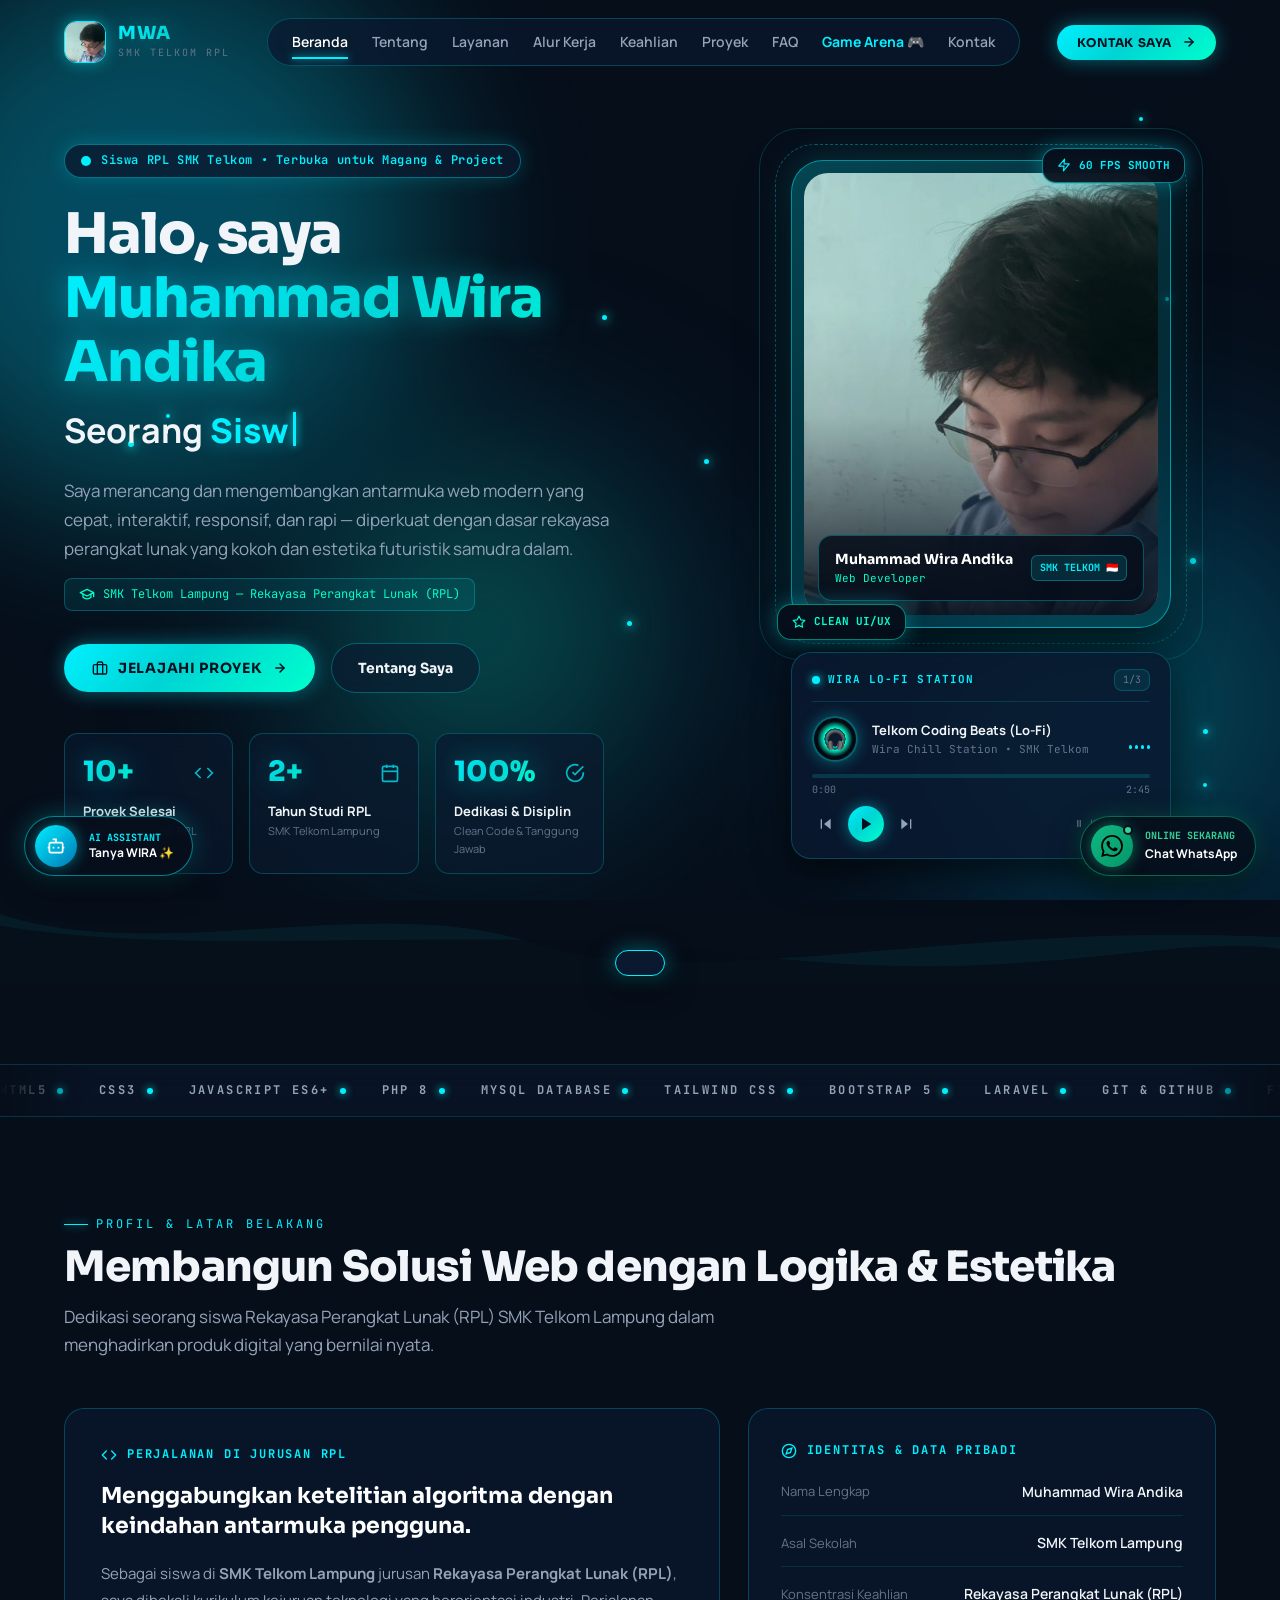
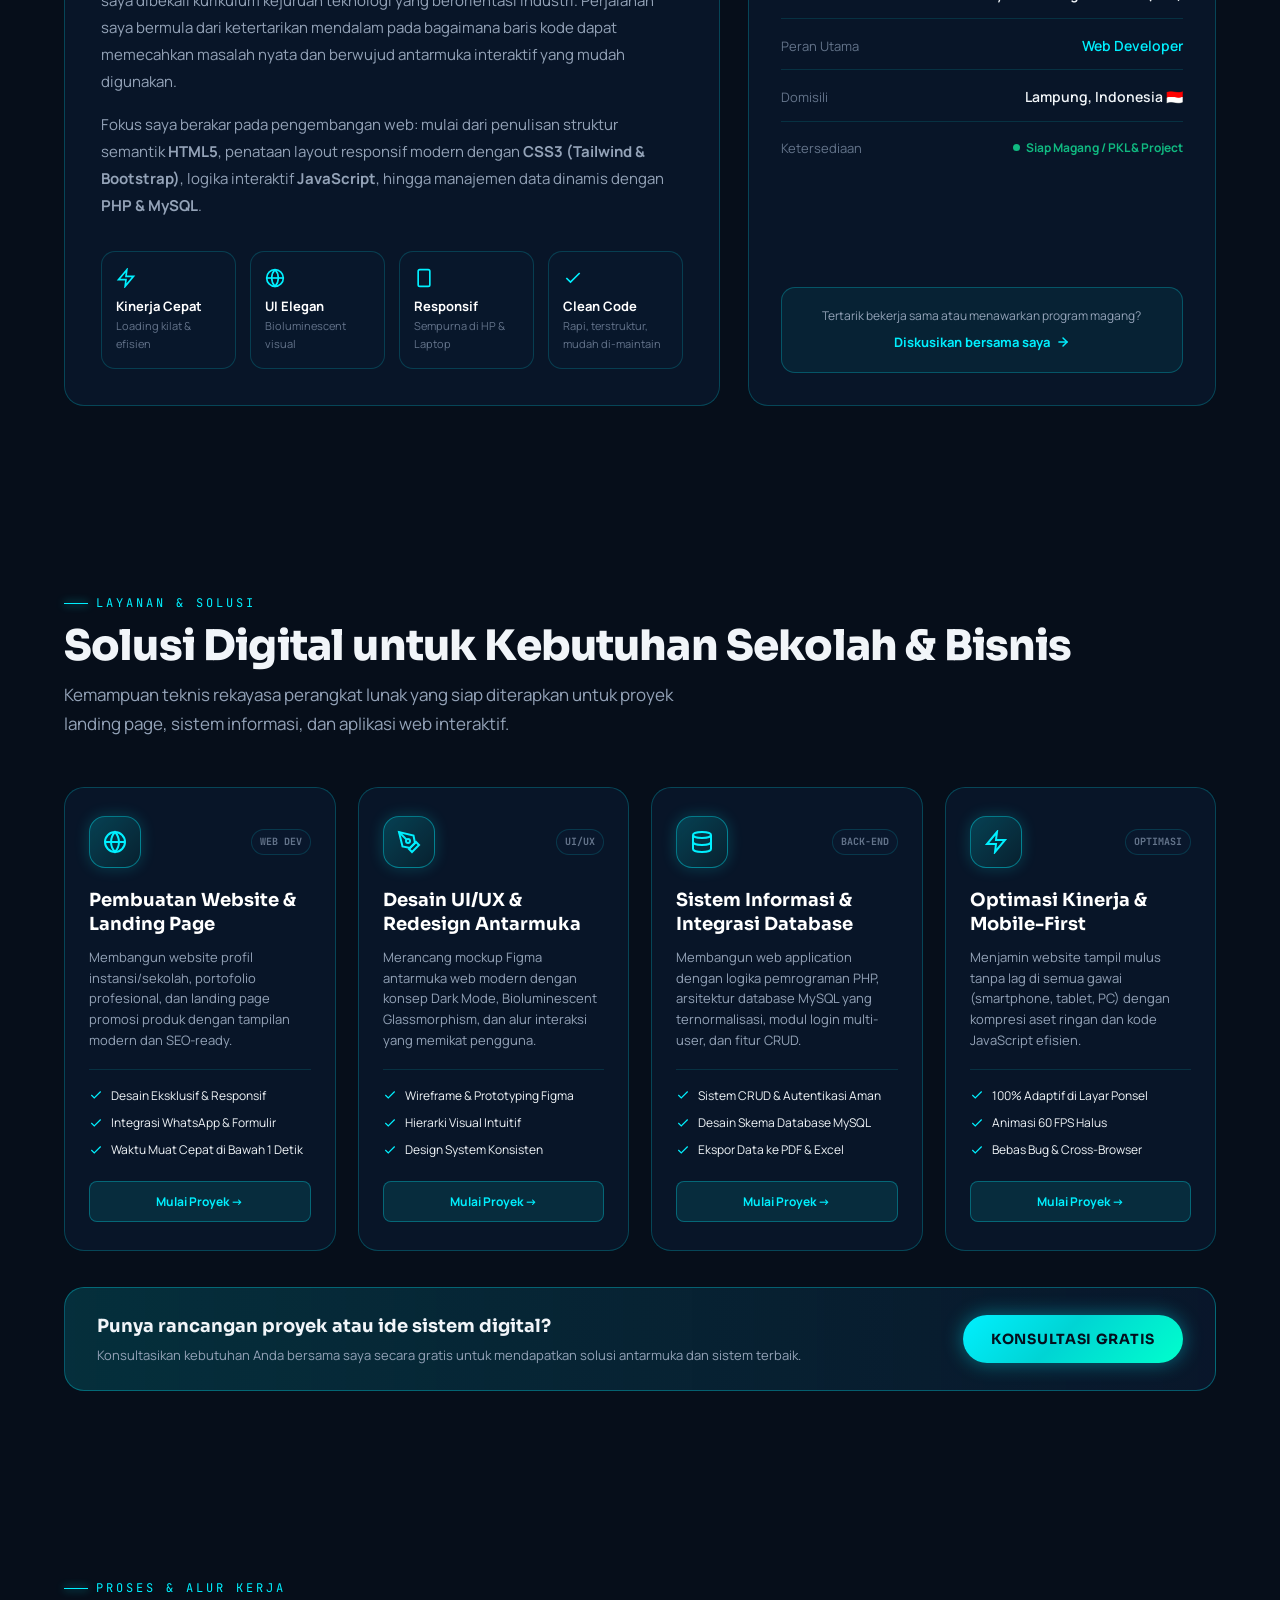
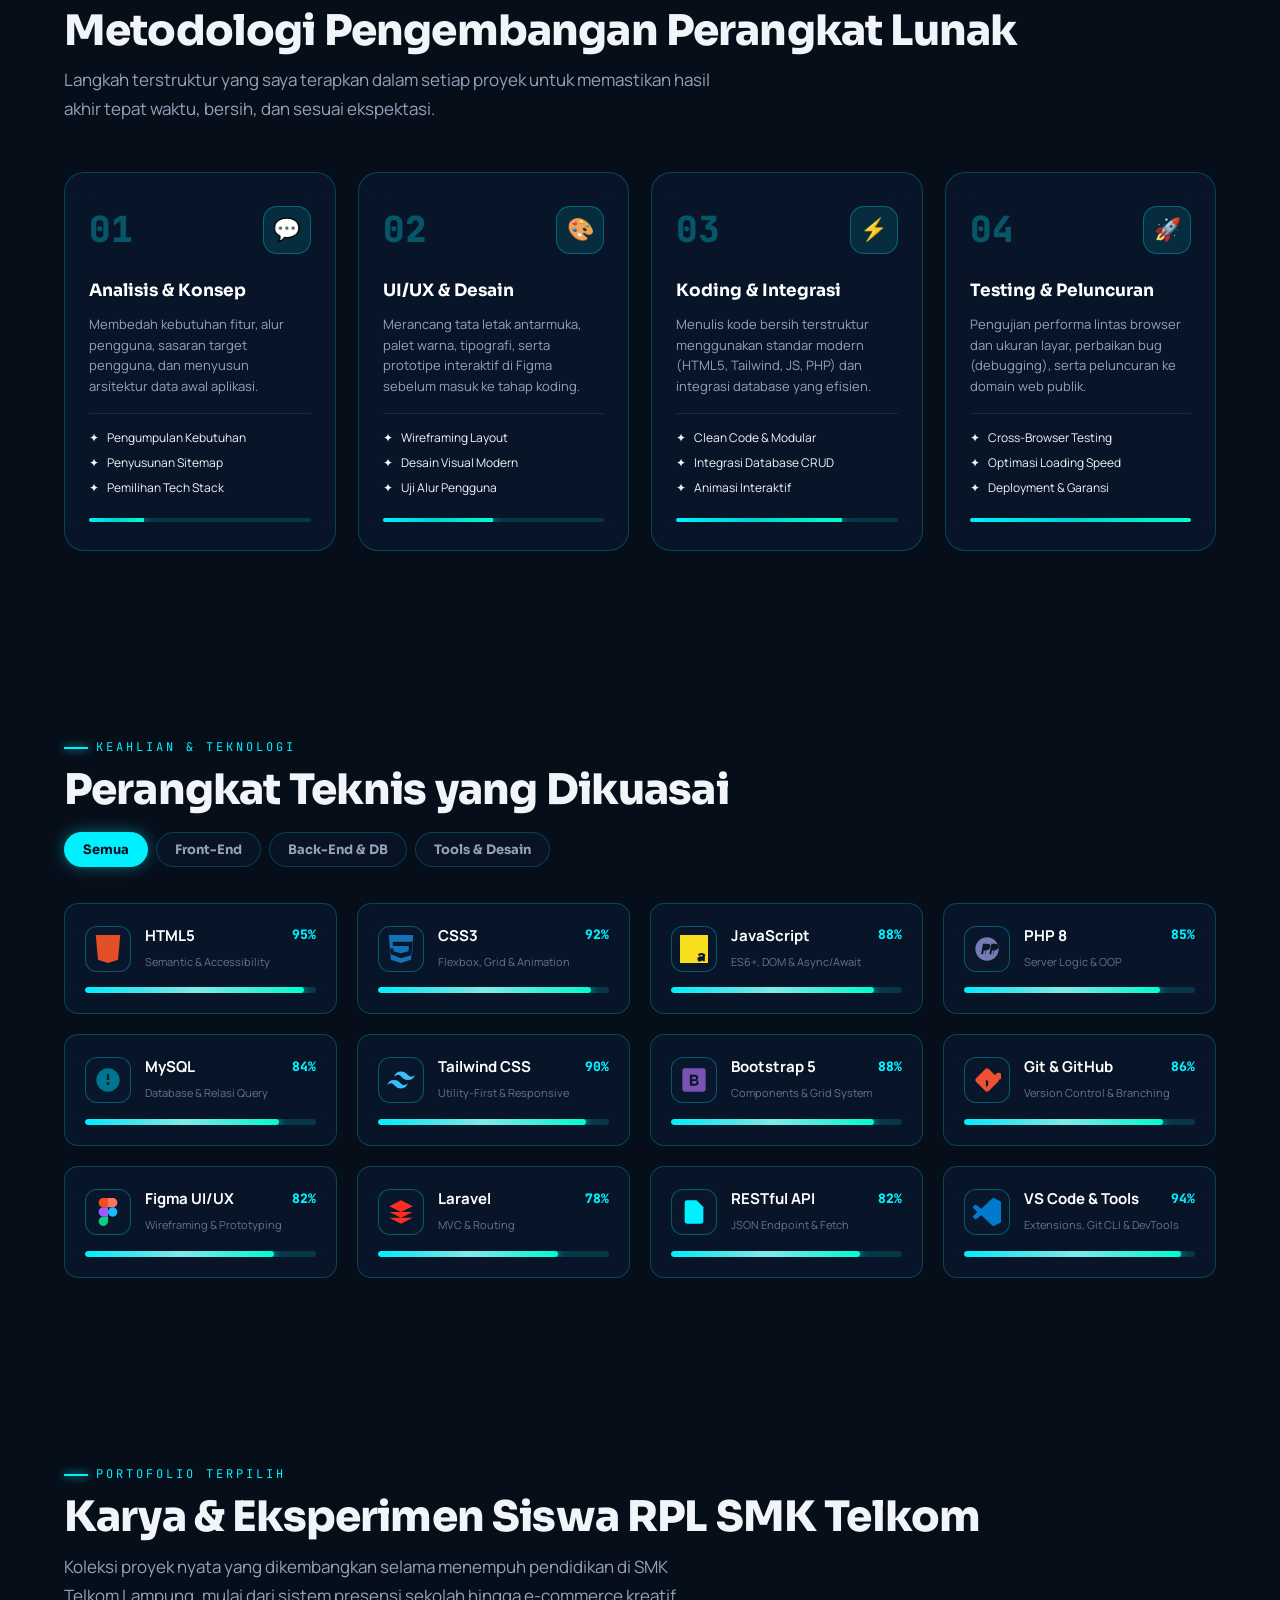
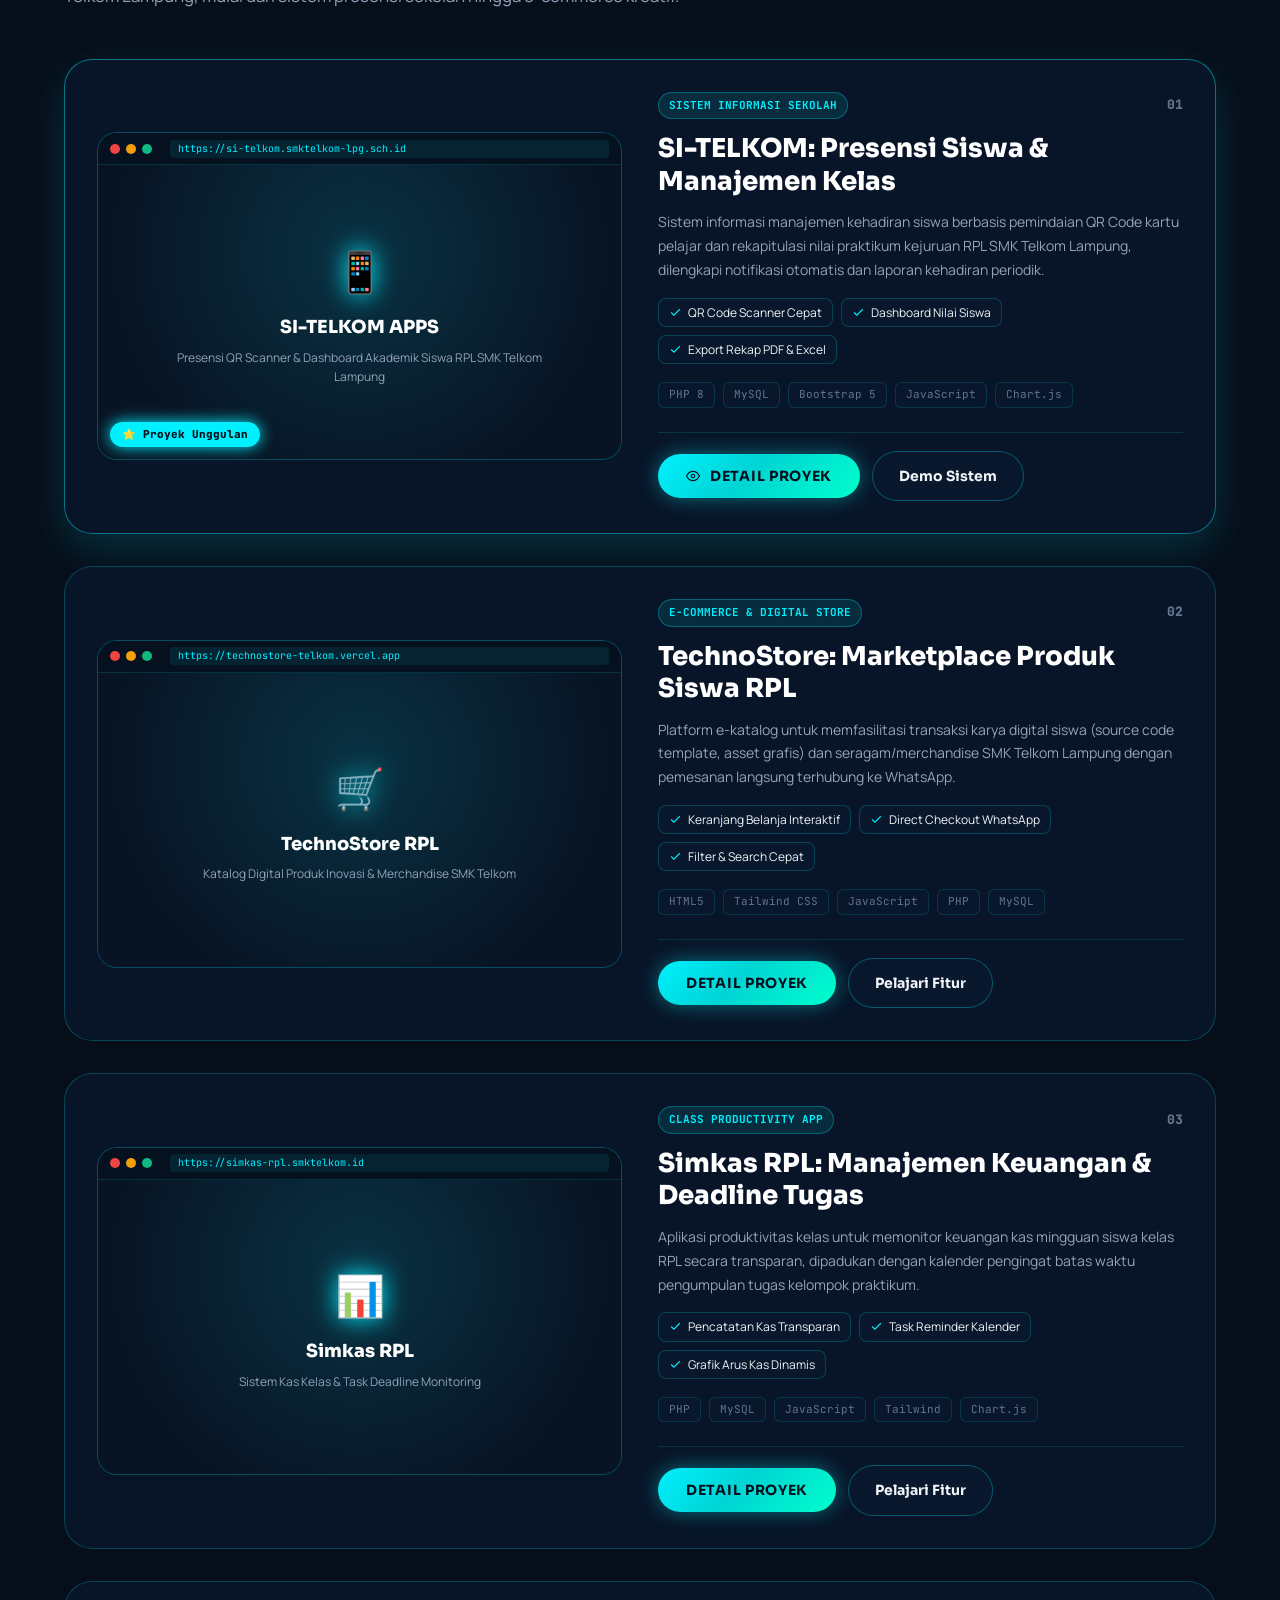
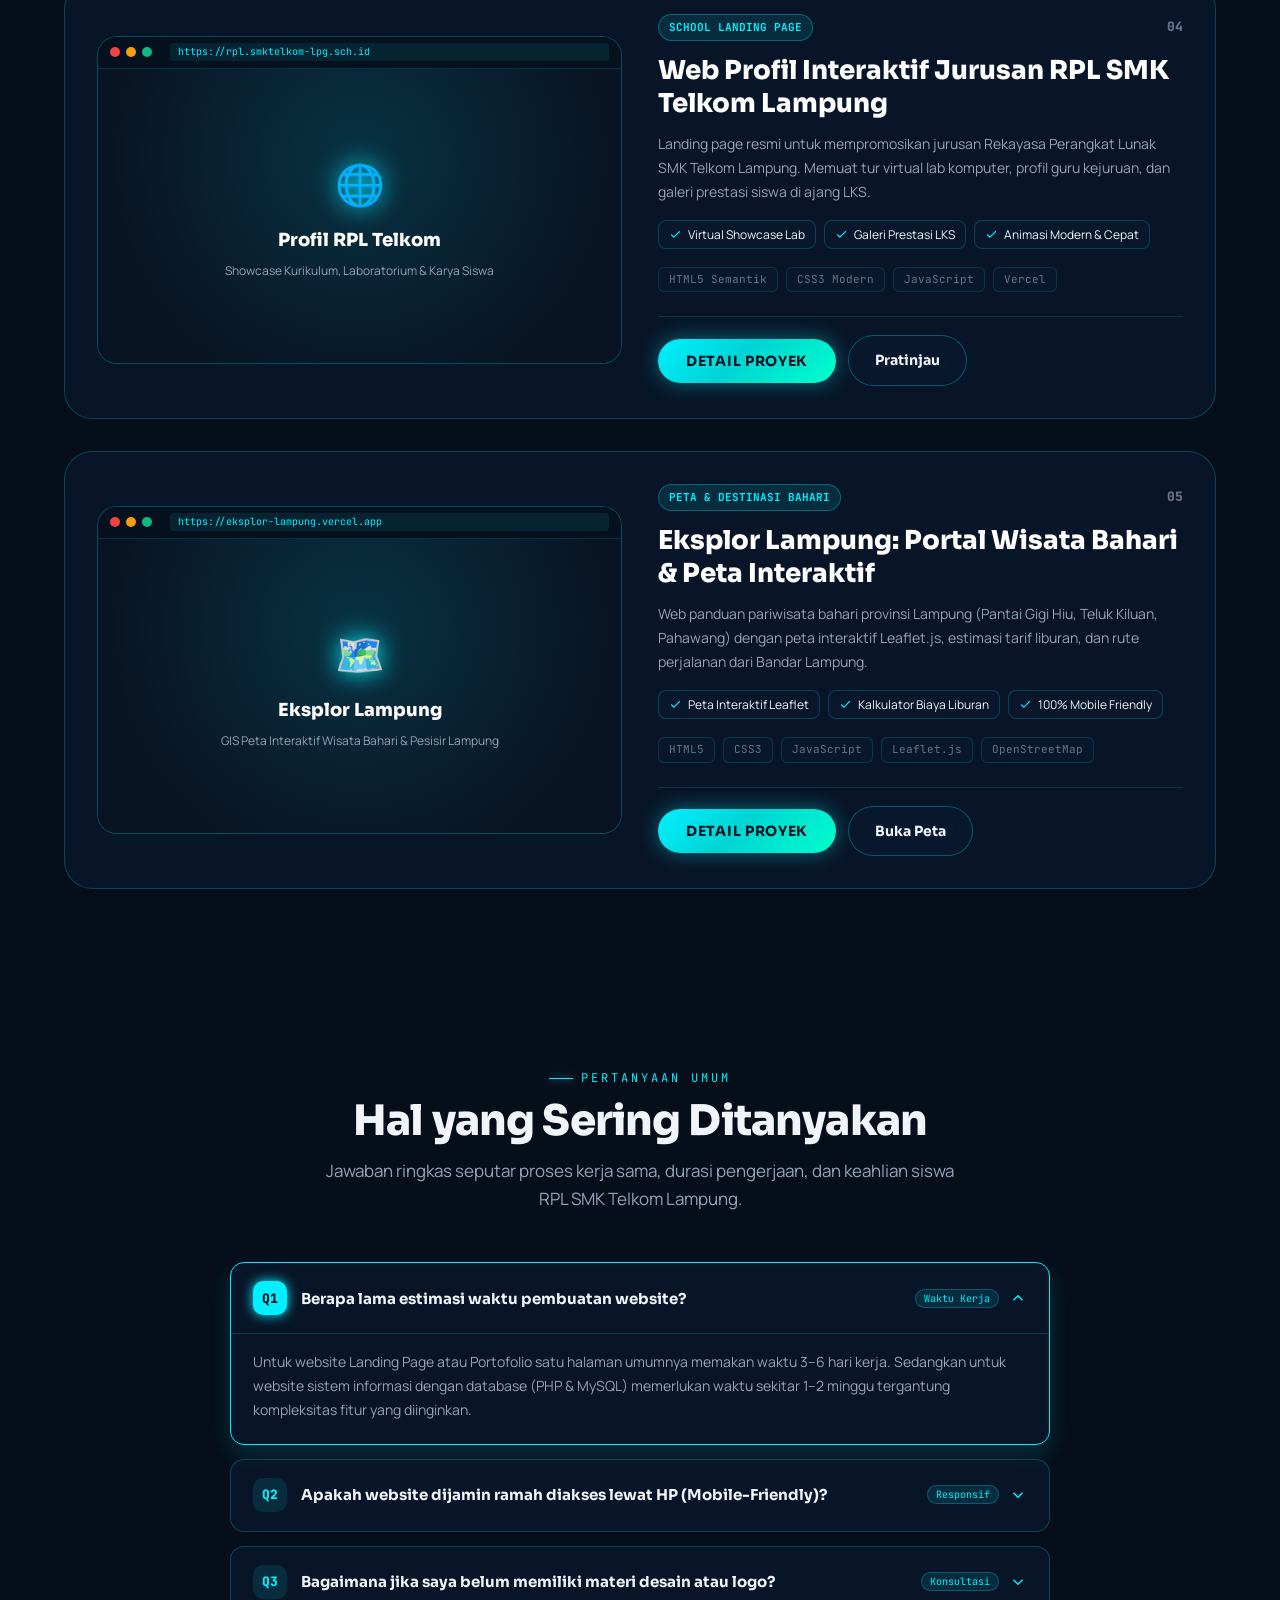
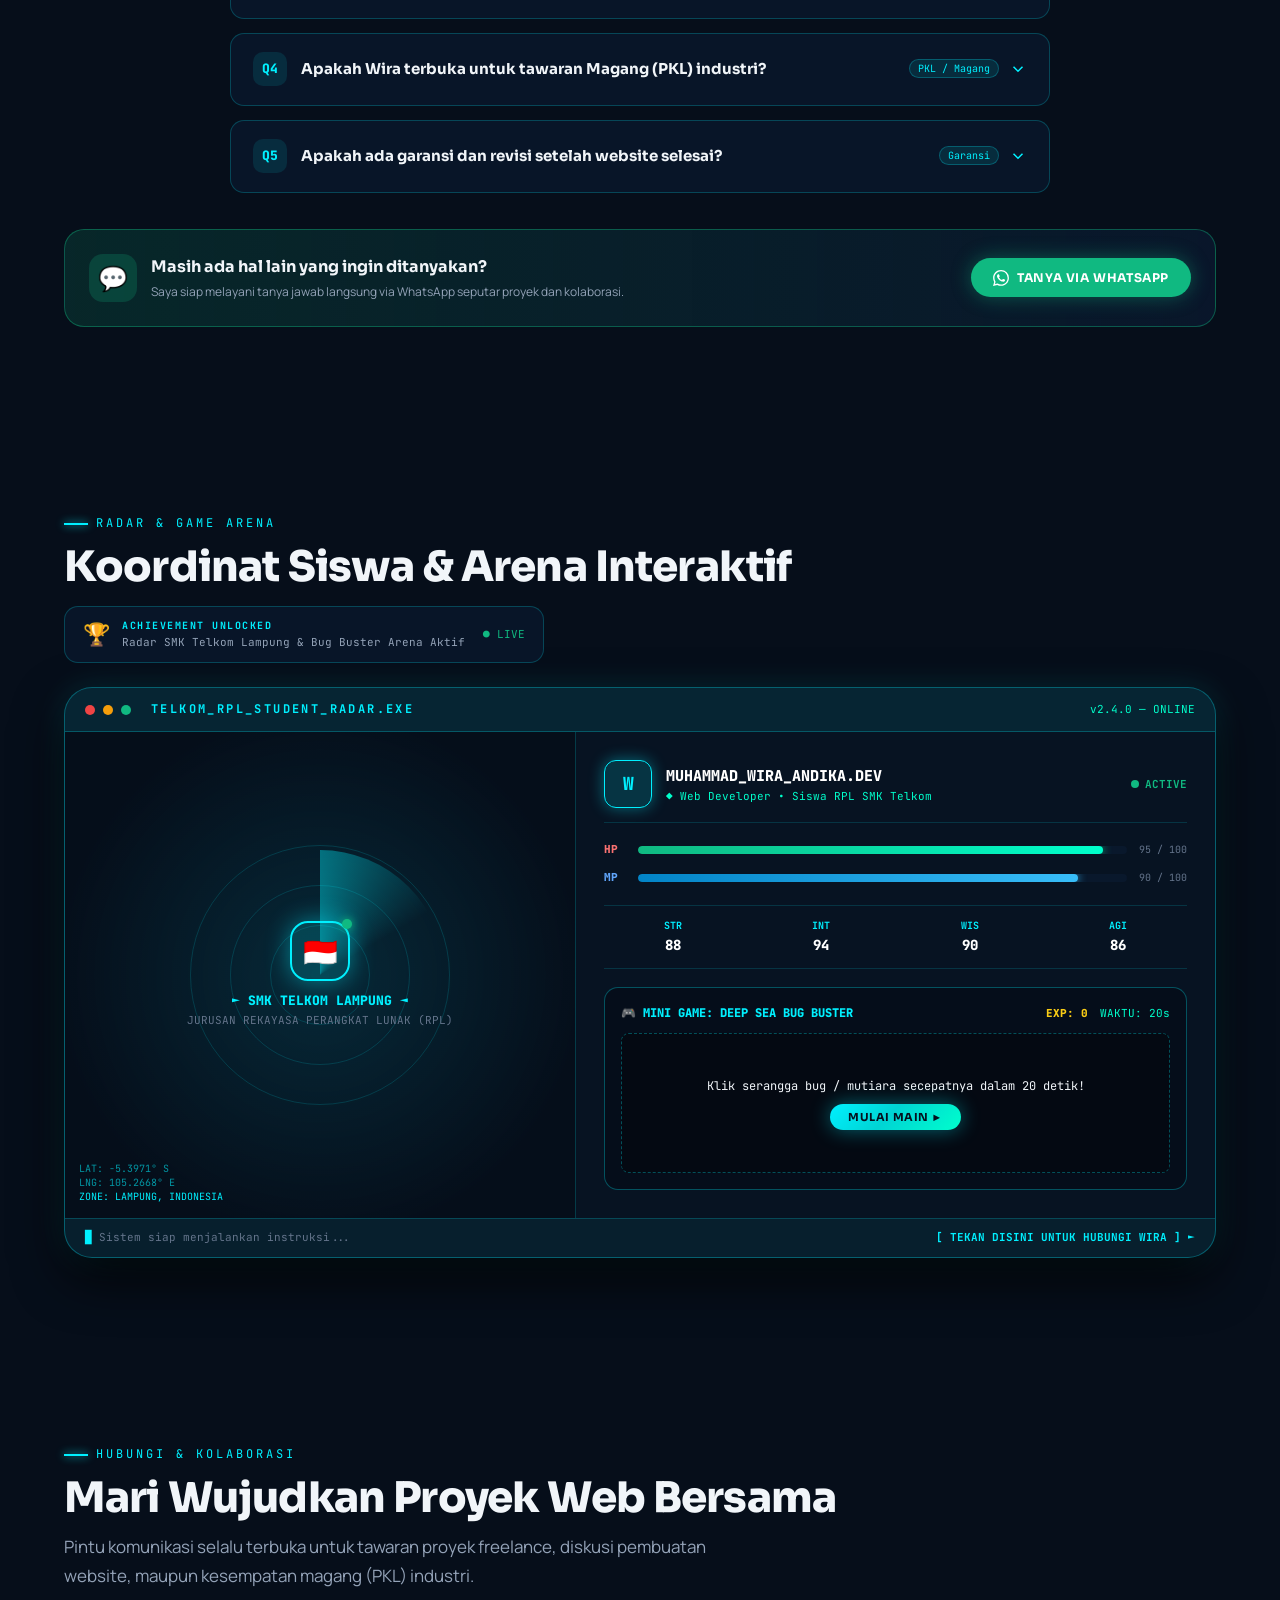
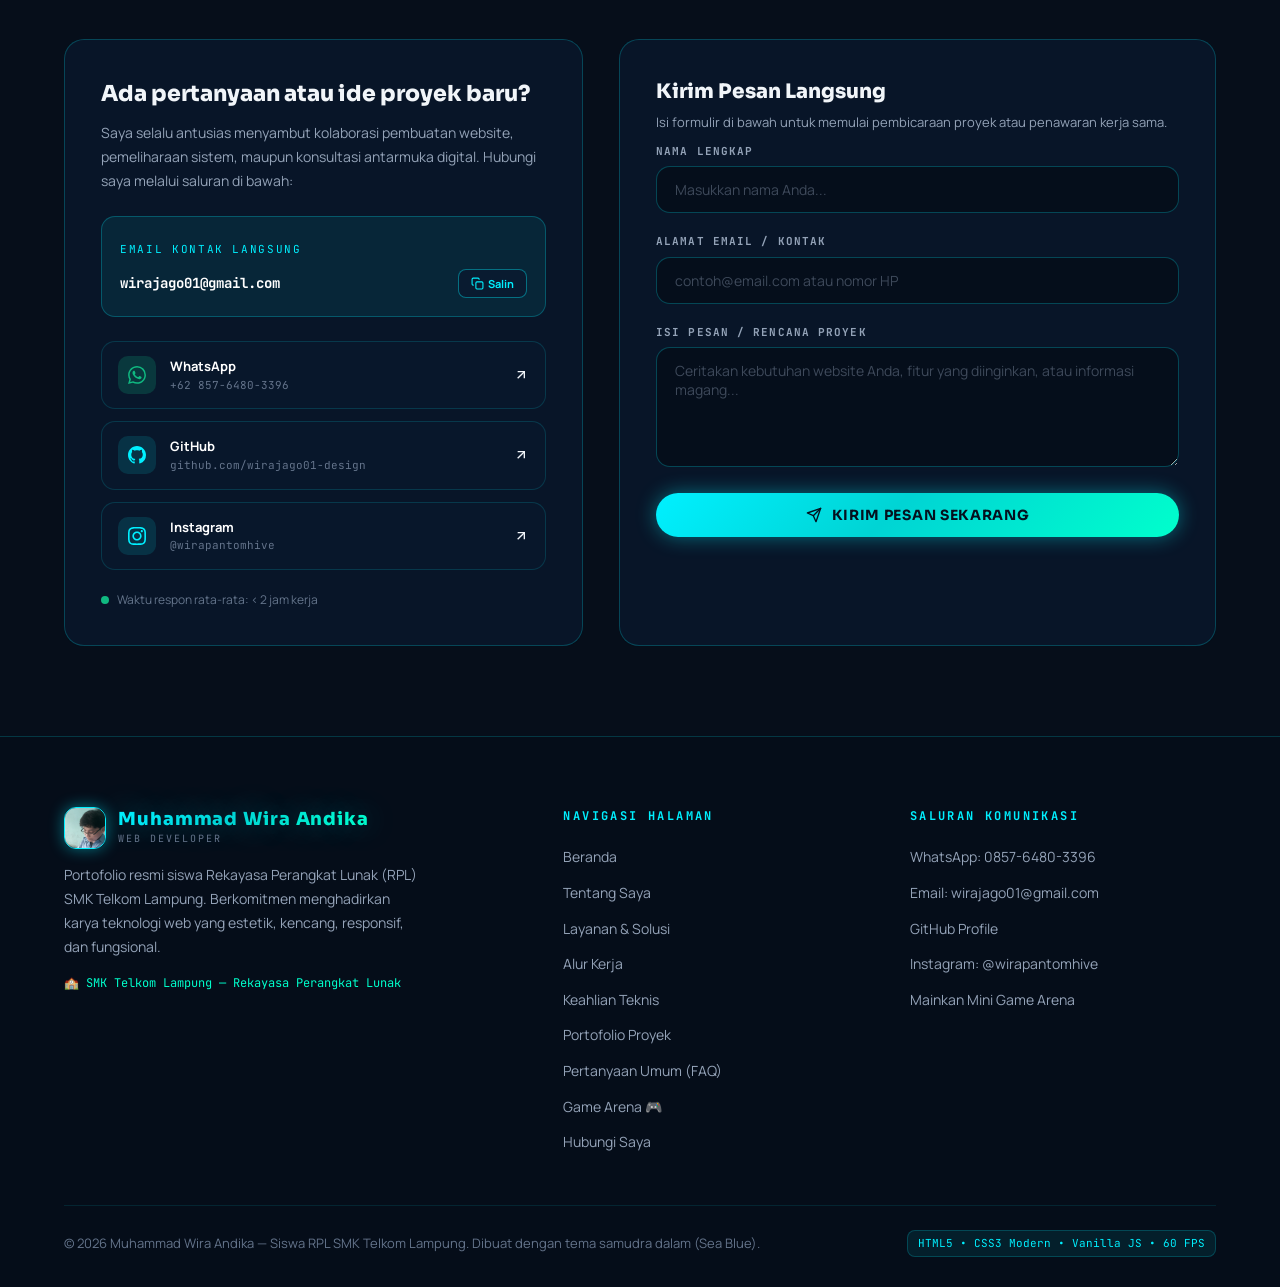
==== commit edb94c3e: "first commit" ====
--- a/index.html
+++ b/index.html
@@ -58,6 +58,11 @@
     <div class="aurora-blob aurora-blob-2"></div>
     <div class="aurora-blob aurora-blob-3"></div>
   </div>
+
+  <!-- ==========================================================================
+       FIGHTER JET BACKGROUND CANVAS
+       ========================================================================== -->
+  <canvas id="jet-canvas" class="jet-canvas"></canvas>
 
   <!-- ==========================================================================
        HEADER & NAVIGATION BAR
--- a/style.css
+++ b/style.css
@@ -131,6 +131,16 @@
   z-index: 0;
 }
 
+/* Fighter Jet Canvas */
+.jet-canvas {
+  position: fixed;
+  inset: 0;
+  width: 100%;
+  height: 100%;
+  pointer-events: none;
+  z-index: 1;
+}
+
 .aurora-blob {
   position: absolute;
   border-radius: 50%;
